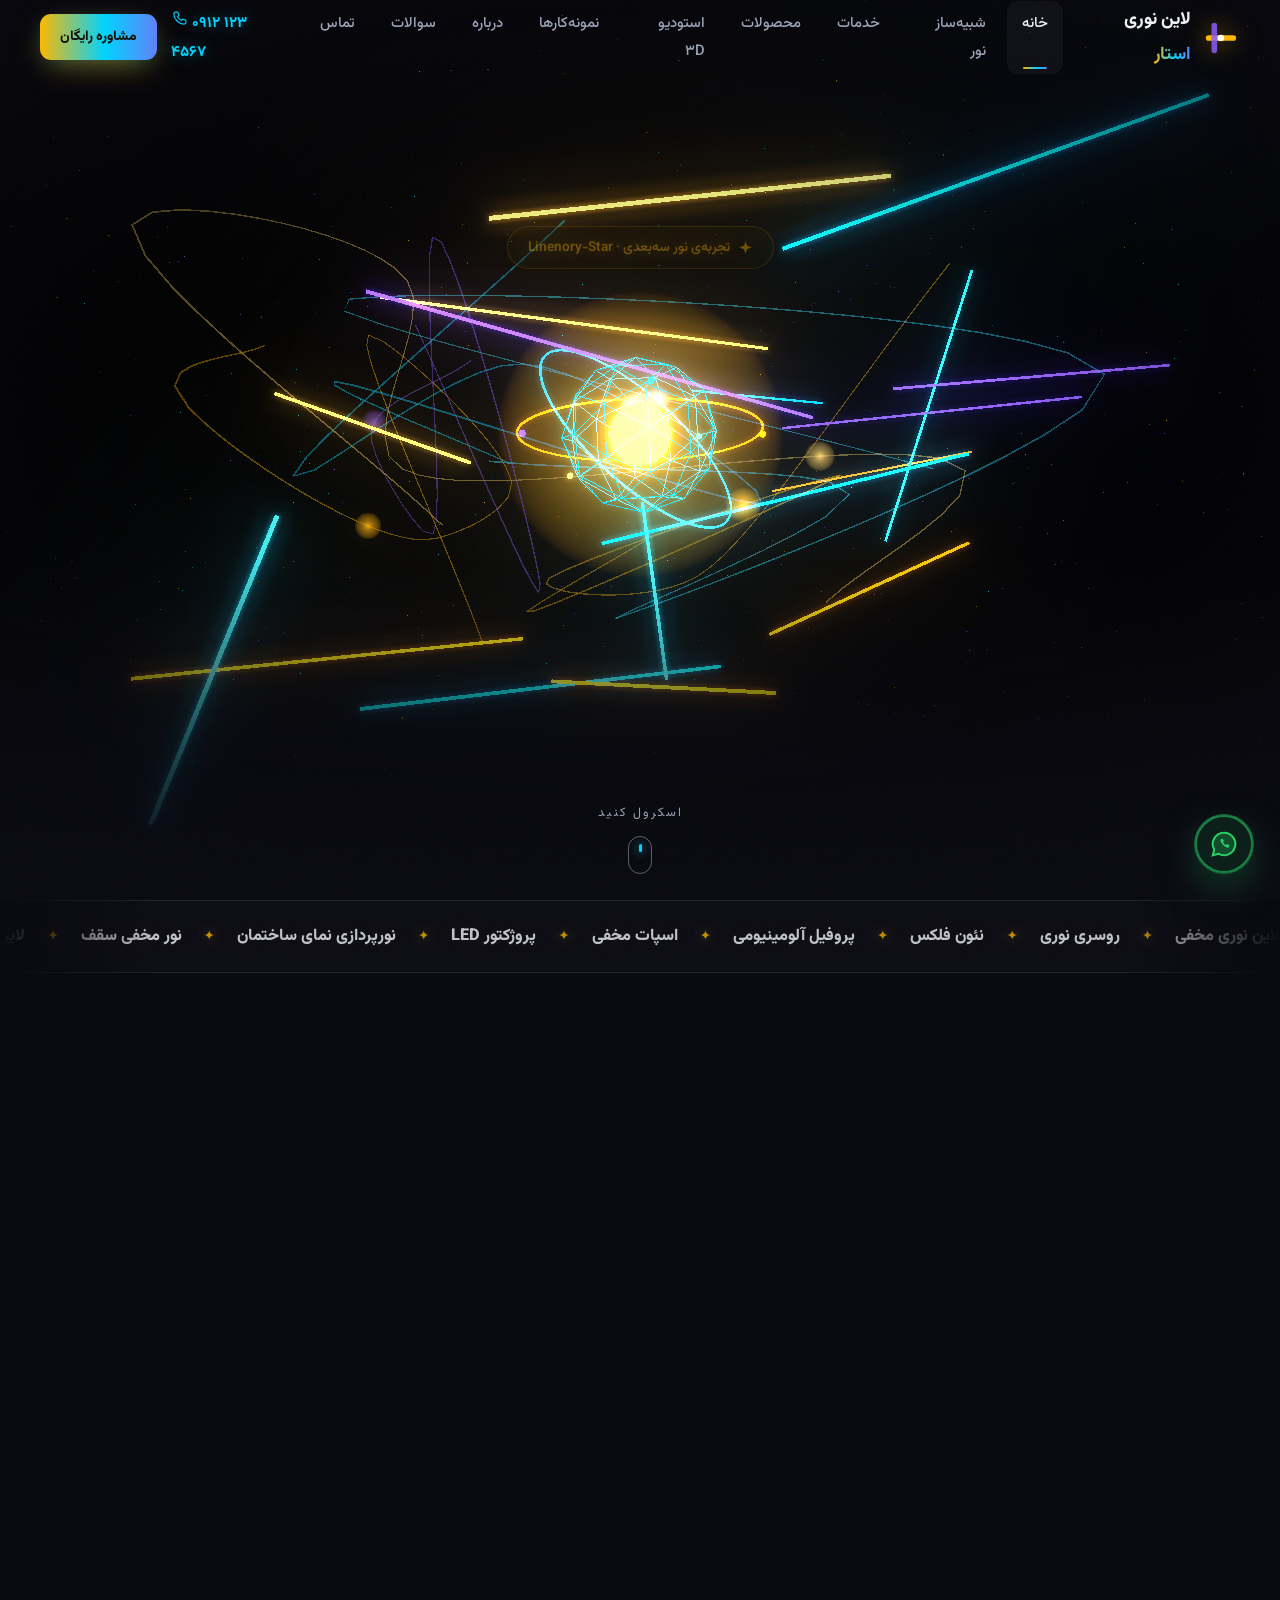
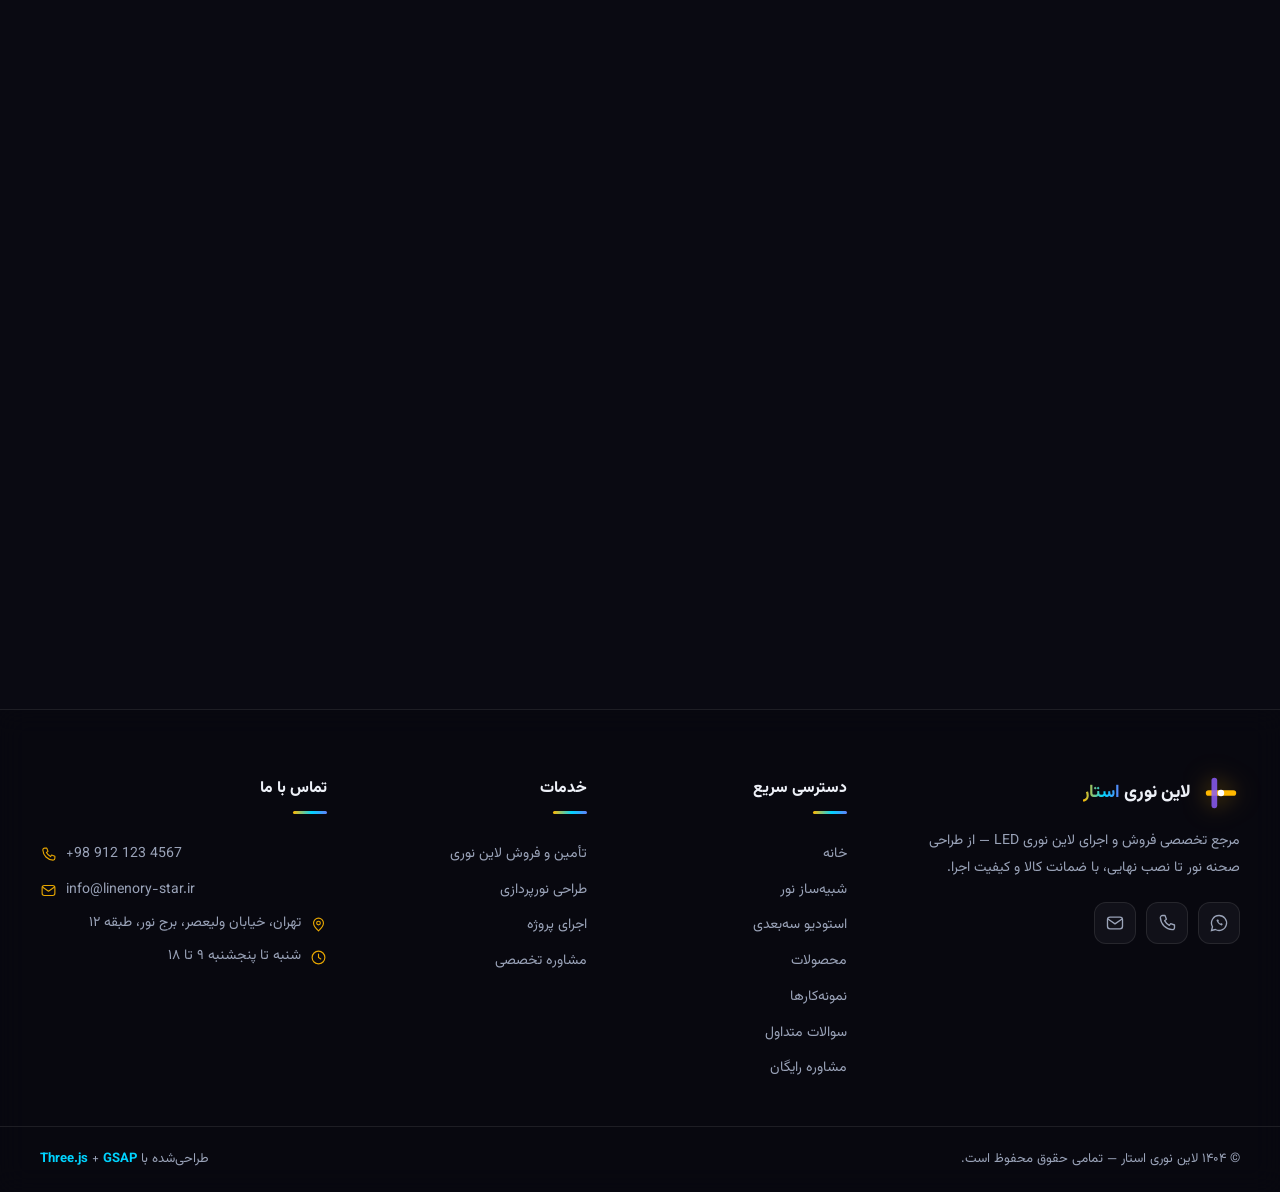
==== index.html @ a86657f6 "✦ ارتقای EXTREME نهایی — ۱۴ بخش کامل · ۳ صحنه سه‌بعدی · سئوی مافوق‌قوی · امنیت سطح خدا سه‌بعدی: - هی" ====
<!DOCTYPE html>
<html lang="fa" dir="rtl">
<head>
  <!-- ═══════════ امنیت: Content-Security-Policy سخت‌گیرانه ═══════════ -->
  <meta http-equiv="Content-Security-Policy" content="default-src 'self'; script-src 'self'; style-src 'self'; img-src 'self' data: https://images.unsplash.com; font-src 'self'; connect-src 'self'; media-src 'none'; object-src 'none'; frame-src 'none'; worker-src 'self'; manifest-src 'self'; base-uri 'self'; form-action 'self'; upgrade-insecure-requests"/>
  <meta charset="UTF-8"/>
  <meta name="viewport" content="width=device-width, initial-scale=1.0"/>
  <meta name="referrer" content="strict-origin-when-cross-origin"/>

  <!-- ═══════════ امنیت: سیاست دسترسی به سخت‌افزار (سطح خدا) ═══════════ -->
  <meta http-equiv="Permissions-Policy" content="camera=(), microphone=(), geolocation=(), payment=(), usb=(), serial=(), midi=(), gyroscope=(), accelerometer=(), magnetometer=(), interest-cohort=(), idle-detection=()"/>

  <!-- ═══════════ سئو: جئو‌تگ‌های محلی (ایران، تهران) ═══════════ -->
  <meta name="geo.region" content="IR-23"/>
  <meta name="geo.placename" content="تهران"/>
  <meta name="geo.position" content="35.752;51.410"/>
  <meta name="ICBM" content="35.752, 51.410"/>

  <!-- ═══════════ سئو ═══════════ -->
  <title>لاین نوری استار | طراحی، فروش و اجرای لاین نوری LED در تهران</title>
  <meta name="description" content="لاین نوری استار — طراحی، تأمین و اجرای تخصصی لاین نوری LED، نئون فلکس و پروفیل آلومینیومی در تهران. با شبیه‌ساز رنگ نور نتیجه را قبل از خرید ببینید؛ مشاوره رایگان."/>
  <meta name="keywords" content="لاین نوری, لاین نوری استار, نورپردازی خطی, لاین نوری مخفی, نئون فلکس, پروفیل آلومینیومی, روسری نوری, اسپات مخفی, پروژکتور LED, نورپردازی ساختمان, فروش لاین نوری, قیمت لاین نوری, لاین نوری تهران, اجرای لاین نوری, طراحی نورپردازی داخلی, نور مخفی سقف کاذب, نورپردازی کابینت, نئون نما, شبیه‌ساز رنگ نور LED, کلوین نور, نورپردازی هتل, نورپردازی کافه, لاین نوری ارزان, خرید لاین نوری"/>
  <meta name="author" content="لاین نوری استار"/>
  <meta name="robots" content="index, follow, max-image-preview:large, max-snippet:-1, max-video-preview:-1"/>
  <link rel="canonical" href="https://hesam-oxe.github.io/line/"/>
  <meta name="theme-color" content="#0a0a12"/>
  <meta name="rating" content="general"/>
  <meta name="distribution" content="global"/>
  <meta name="language" content="Persian"/>
  <meta name="revisit-after" content="7 days"/>

  <!-- ═══════════ Open Graph (فیسبوک / واتساپ / تلگرام) ═══════════ -->
  <meta property="og:type" content="website"/>
  <meta property="og:site_name" content="لاین نوری استار"/>
  <meta property="og:locale" content="fa_IR"/>
  <meta property="og:title" content="لاین نوری استار | نور، امضای فضای شما"/>
  <meta property="og:description" content="طراحی، تأمین و اجرای تخصصی لاین نوری LED — با شبیه‌ساز رنگ نور، نتیجه را قبل از خرید ببینید."/>
  <meta property="og:url" content="https://hesam-oxe.github.io/line/"/>
  <meta property="og:image" content="https://hesam-oxe.github.io/line/assets/img/og-cover.jpg"/>
  <meta property="og:image:width" content="1200"/>
  <meta property="og:image:height" content="630"/>
  <meta property="og:image:alt" content="لاین نوری استار — استودیوی نورپردازی خطی"/>

  <!-- ═══════════ Twitter Card ═══════════ -->
  <meta name="twitter:card" content="summary_large_image"/>
  <meta name="twitter:title" content="لاین نوری استار | نور، امضای فضای شما"/>
  <meta name="twitter:description" content="طراحی، تأمین و اجرای تخصصی لاین نوری LED — شبیه‌ساز رنگ نور + مشاوره رایگان."/>
  <meta name="twitter:image" content="https://hesam-oxe.github.io/line/assets/img/og-cover.jpg"/>
  <meta name="twitter:image:alt" content="لاین نوری استار — استودیوی نورپردازی خطی LED"/>

  <!-- ═══════════ آیکون و مانیفست ═══════════ -->
  <link rel="icon" type="image/svg+xml" href="assets/favicon.svg"/>
  <link rel="apple-touch-icon" href="assets/icons/apple-touch-icon.png"/>
  <link rel="manifest" href="manifest.webmanifest"/>

  <!-- ═══════════ iOS / PWA ═══════════ -->
  <meta name="apple-mobile-web-app-capable" content="yes"/>
  <meta name="mobile-web-app-capable" content="yes"/>
  <meta name="apple-mobile-web-app-status-bar-style" content="black-translucent"/>
  <meta name="apple-mobile-web-app-title" content="لاین نوری استار"/>
  <meta name="application-name" content="لاین نوری استار"/>

  <!-- ═══════════ فونت محلی وزیرمتن (متغیر — بدون CDN) ═══════════ -->
  <link rel="preload" href="assets/fonts/Vazirmatn-Variable.woff2" as="font" type="font/woff2" crossorigin/>
  <link rel="preload" href="js/vendor/gsap.min.js" as="script"/>
  <link rel="stylesheet" href="css/base.css"/>
  <link rel="stylesheet" href="css/sections.css"/>
  <link rel="stylesheet" href="css/enhance.css"/>
  <noscript><link rel="stylesheet" href="css/noscript.css"/></noscript>

  <!-- ═══════════ داده‌ی ساختاریافته: بیزینس + نظرات + وب‌سایت + بردکرامب + FAQ ═══════════ -->
  <script type="application/ld+json">
  {
    "@context": "https://schema.org",
    "@graph": [
      {
        "@type": ["LocalBusiness", "HomeAndConstructionBusiness"],
        "@id": "https://hesam-oxe.github.io/line/#business",
        "name": "لاین نوری استار",
        "alternateName": "Linenory Star",
        "slogan": "نور، امضای فضای شما",
        "url": "https://hesam-oxe.github.io/line/",
        "logo": "https://hesam-oxe.github.io/line/assets/img/og-cover.jpg",
        "image": "https://hesam-oxe.github.io/line/assets/img/og-cover.jpg",
        "description": "طراحی، تأمین و اجرای تخصصی سیستم‌های لاین نوری LED، نئون فلکس، روسری نوری و پروفیل آلومینیومی در تهران و سراسر ایران.",
        "telephone": "+98-912-123-4567",
        "email": "info@linenory-star.ir",
        "priceRange": "$$",
        "currenciesAccepted": "IRR",
        "paymentAccepted": "نقدی، کارت بانکی، حواله",
        "address": {
          "@type": "PostalAddress",
          "streetAddress": "خیابان ولیعصر",
          "addressLocality": "تهران",
          "addressRegion": "تهران",
          "addressCountry": "IR"
        },
        "geo": {"@type": "GeoCoordinates", "latitude": 35.752, "longitude": 51.410},
        "openingHoursSpecification": [{
          "@type": "OpeningHoursSpecification",
          "dayOfWeek": ["Saturday", "Sunday", "Monday", "Tuesday", "Wednesday", "Thursday"],
          "opens": "09:00",
          "closes": "18:00"
        }],
        "areaServed": {"@type": "Country", "name": "ایران"},
        "knowsAbout": ["لاین نوری LED", "نورپردازی مخفی", "نئون فلکس", "طراحی نورپردازی داخلی", "نورپردازی نمای ساختمان", "دمای رنگ کلوین"],
        "aggregateRating": {
          "@type": "AggregateRating",
          "ratingValue": "4.9",
          "reviewCount": "213",
          "bestRating": "5",
          "worstRating": "1"
        },
        "review": [
          {
            "@type": "Review",
            "author": {"@type": "Person", "name": "سارا محمدی"},
            "datePublished": "2026-07-14",
            "reviewBody": "از طراحی تا اجرا همه‌چیز حرفه‌ای بود. شبیه‌ساز سه‌بعدی‌شان باعث شد با اطمینان کامل دمای رنگ را انتخاب کنم. نتیجه در پذیرایی فوق‌العاده شد.",
            "reviewRating": {"@type": "Rating", "ratingValue": "5", "bestRating": "5"}
          },
          {
            "@type": "Review",
            "author": {"@type": "Person", "name": "امیر رضایی"},
            "datePublished": "2026-06-02",
            "reviewBody": "برای کافه‌مان نئون فلکس سفارشی ساختند؛ دقیقاً همان چیزی که در طرح نشان داده بودند روی دیوار نشست. تیم اجرا تمیز و وقت‌شناس بود.",
            "reviewRating": {"@type": "Rating", "ratingValue": "5", "bestRating": "5"}
          },
          {
            "@type": "Review",
            "author": {"@type": "Person", "name": "مهسا کریمی"},
            "datePublished": "2026-05-19",
            "reviewBody": "نورپردازی ویلای لواسان با روسری نوری و پروژکتور انجام شد. کیفیت نور یکدست است و بعد از دو سال حتی یک نقطه تیره پیدا نشده.",
            "reviewRating": {"@type": "Rating", "ratingValue": "5", "bestRating": "5"}
          },
          {
            "@type": "Review",
            "author": {"@type": "Person", "name": "علی حسینی"},
            "datePublished": "2026-04-08",
            "reviewBody": "پروژه لابی هتل را در زمان مقرر تحویل دادند. پیش‌فاکتور شفاف، گارانتی کتبی و پشتیبانی پاسخ‌گو — همکاری دوباره قطعاً تکرار می‌شود.",
            "reviewRating": {"@type": "Rating", "ratingValue": "4", "bestRating": "5"}
          }
        ],
        "hasOfferCatalog": {
          "@type": "OfferCatalog",
          "name": "محصولات لاین نوری استار",
          "itemListElement": [
            {"@type": "Offer", "itemOffered": {"@type": "Product", "name": "لاین نوری مخفی", "description": "نوار نور خطی با دید یکدست و بدون نقطه، مناسب سقف کاذب، دیوار و کابینت"}},
            {"@type": "Offer", "itemOffered": {"@type": "Product", "name": "لاین نوری روسری", "description": "حلقه نوری دور تا دور سقف برای ایجاد عمق و شناوری در لابی و پذیرایی"}},
            {"@type": "Offer", "itemOffered": {"@type": "Product", "name": "نئون فلکس", "description": "نئون انعطاف‌پذیر و ضد آب IP67 برای خطوط خلاقانه، کافه، ویترین و نما"}},
            {"@type": "Offer", "itemOffered": {"@type": "Product", "name": "پروفیل آلومینیومی", "description": "پروفیل آلومینیومی با دیفیوزر اپال، خنک‌شونده و ماندگار"}},
            {"@type": "Offer", "itemOffered": {"@type": "Product", "name": "اسپات مخفی", "description": "اسپات کوچک مخفی‌شونده برای کابینت، کتابخانه و ویترین"}},
            {"@type": "Offer", "itemOffered": {"@type": "Product", "name": "پروژکتور LED", "description": "نورافکن LED پرقدرت برای نمای ساختمان، محوطه و فضای باز"}}
          ]
        }
      },
      {
        "@type": "WebSite",
        "@id": "https://hesam-oxe.github.io/line/#website",
        "url": "https://hesam-oxe.github.io/line/",
        "name": "لاین نوری استار",
        "inLanguage": "fa-IR",
        "publisher": {"@id": "https://hesam-oxe.github.io/line/#business"}
      },
      {
        "@type": "WebPage",
        "@id": "https://hesam-oxe.github.io/line/#webpage",
        "url": "https://hesam-oxe.github.io/line/",
        "name": "لاین نوری استار | طراحی، فروش و اجرای لاین نوری LED در تهران",
        "isPartOf": {"@id": "https://hesam-oxe.github.io/line/#website"},
        "about": {"@id": "https://hesam-oxe.github.io/line/#business"},
        "inLanguage": "fa-IR",
        "speakable": {
          "@type": "SpeakableSpecification",
          "cssSelector": [".hero-title", ".section-title"]
        }
      },
      {
        "@type": "BreadcrumbList",
        "itemListElement": [
          {"@type": "ListItem", "position": 1, "name": "خانه", "item": "https://hesam-oxe.github.io/line/"},
          {"@type": "ListItem", "position": 2, "name": "محصولات", "item": "https://hesam-oxe.github.io/line/#products"},
          {"@type": "ListItem", "position": 3, "name": "نمونه‌کارها", "item": "https://hesam-oxe.github.io/line/#portfolio"},
          {"@type": "ListItem", "position": 4, "name": "تماس و مشاوره", "item": "https://hesam-oxe.github.io/line/#contact"}
        ]
      },
      {
        "@type": "FAQPage",
        "@id": "https://hesam-oxe.github.io/line/#faq",
        "mainEntity": [
          {
            "@type": "Question",
            "name": "قیمت لاین نوری چقدر است و چگونه محاسبه می‌شود؟",
            "acceptedAnswer": {"@type": "Answer", "text": "قیمت لاین نوری بر اساس متراژ، مدل (مخفی، روسری، نئون فلکس)، دمای رنگ و توان نوردهی محاسبه می‌شود. پس از بازدید رایگان و برداشت ابعاد، پیش‌فاکتور شفاف و رسمی صادر می‌کنید تا بدون هزینه پنهان تصمیم بگیرید."}
          },
          {
            "@type": "Question",
            "name": "تفاوت لاین نوری با نئون فلکس چیست؟",
            "acceptedAnswer": {"@type": "Answer", "text": "لاین نوری معمولاً داخل پروفیل یا فرورفتگی سقف نصب می‌شود و نور مستقیم و یکدستی می‌دهد؛ نئون فلکس انعطاف‌پذیر و ضدآب است و برای خطوط خلاقانه، کافه، ویترین و نمای ساختمان استفاده می‌شود. کارشناسان ما متناسب با فضا هر دو را پیشنهاد می‌دهند."}
          },
          {
            "@type": "Question",
            "name": "اجرای پروژه نورپردازی چقدر زمان می‌برد؟",
            "acceptedAnswer": {"@type": "Answer", "text": "پروژه‌های مسکونی معمولاً بین ۲ تا ۵ روز کاری و پروژه‌های تجاری بزرگ‌تر مانند کافه، هتل و مغازه بین ۱ تا ۳ هفته زمان می‌برد. زمان دقیق پس از بازدید و طراحی اعلام می‌شود و در قرارداد تضمین می‌گردد."}
          },
          {
            "@type": "Question",
            "name": "آیا نور لاین نوری برای چشم مضر است؟",
            "acceptedAnswer": {"@type": "Answer", "text": "خیر. ما از لاین نوری‌های فلیکر-فری (بدون سوسو) با درایور استاندارد و دیفیوزر اپال استفاده می‌کنیم که نور را نرم و یکدست می‌کند. همچنین دمای رنگ مناسب هر فضا (گرم برای استراحت، طبیعی برای کار) پیشنهاد می‌شود."}
          },
          {
            "@type": "Question",
            "name": "خدمات شما خارج از تهران هم ارائه می‌شود؟",
            "acceptedAnswer": {"@type": "Answer", "text": "بله. ارسال محصول به سراسر ایران انجام می‌شود و برای پروژه‌های اجرایی بزرگ در شهرهای اطراف تهران و سایر استان‌ها نیز تیم اجرا داریم. جزئیات را در تماس تلفنی یا واتساپ بررسی کنید."}
          },
          {
            "@type": "Question",
            "name": "گارانتی محصولات و کیفیت اجرا چقدر است؟",
            "acceptedAnswer": {"@type": "Answer", "text": "تمام محصولات دارای ۱۸ ماه گارانتی تعویض و خدمات پس از فروش هستند. علاوه بر آن، کیفیت اجرا به مدت ۲۴ ماه تضمین می‌شود؛ اگر مشکلی در نصب پیش بیاید رایگان رفع خواهد شد."}
          },
          {
            "@type": "Question",
            "name": "برای شروع پروژه چه اطلاعاتی نیاز است؟",
            "acceptedAnswer": {"@type": "Answer", "text": "کافی است نوع فضا (پذیرایی، کافه، مغازه، ویلا)، متراژ تقریبی و سلیقه رنگی خود را بگویید. اگر پلان یا عکس فضا دارید، برآورد دقیق‌تری ارائه می‌شود؛ در غیر این صورت با بازدید رایگان همه‌چیز اندازه‌گیری می‌شود."}
          }
        ]
      }
    ]
  }
  </script>
</head>
<body>

<!-- ═══ پرش به محتوا (دسترس‌پذیری) ═══ -->
<a class="skip-link" href="#main">پرش به محتوای اصلی</a>

<!-- ═══ پری‌لودر سینمایی ═══ -->
<div class="preloader" id="preloader" aria-hidden="true">
  <div class="pre-inner">
    <svg class="pre-logo" viewBox="0 0 64 64" aria-hidden="true">
      <rect x="9" y="27" width="46" height="10" rx="5" fill="url(#preGrad)"/>
      <circle cx="32" cy="32" r="4.6" fill="#fff"/>
      <defs>
        <linearGradient id="preGrad" x1="9" y1="32" x2="55" y2="32">
          <stop stop-color="#FFB800"/><stop offset=".55" stop-color="#00D4FF"/><stop offset="1" stop-color="#8B5CF6"/>
        </linearGradient>
      </defs>
    </svg>
    <div class="pre-bar"><i id="preFill"></i></div>
    <span class="pre-pct" id="prePct">۰٪</span>
  </div>
  <span class="pre-tagline">نور، امضای فضای شما</span>
</div>

<!-- ═══ کرسر سفارشی (فقط دسکتاپ) ═══ -->
<div class="cursor-dot" id="cursorDot" aria-hidden="true"></div>
<div class="cursor-ring" id="cursorRing" aria-hidden="true"></div>

<!-- ═══════════════════ ۱) هدر شیشه‌ای چسبان ═══════════════════ -->
<header class="site-header" id="siteHeader">
  <div class="container header-inner">
    <a class="logo" href="#home" aria-label="لاین نوری استار — بازگشت به بالا">
      <svg class="logo-mark" viewBox="0 0 40 40" fill="none" aria-hidden="true">
        <rect x="4" y="17" width="32" height="6" rx="3" fill="url(#lg1)"/>
        <rect x="10" y="4" width="6" height="32" rx="3" fill="url(#lg2)" opacity="0.85"/>
        <circle cx="20" cy="20" r="3.4" fill="#fff"/>
        <defs>
          <linearGradient id="lg1" x1="4" y1="20" x2="36" y2="20">
            <stop stop-color="#FFB800"/><stop offset="1" stop-color="#00D4FF"/>
          </linearGradient>
          <linearGradient id="lg2" x1="13" y1="4" x2="13" y2="36">
            <stop stop-color="#8B5CF6"/><stop offset="1" stop-color="#00D4FF"/>
          </linearGradient>
        </defs>
      </svg>
      <span class="logo-text">لاین نوری <b>استار</b></span>
    </a>

    <nav class="main-nav" id="mainNav" aria-label="منوی اصلی">
      <a href="#home">خانه</a>
      <a href="#simulator">شبیه‌ساز نور</a>
      <a href="#services">خدمات</a>
      <a href="#products">محصولات</a>
      <a href="#studio">استودیو ۳D</a>
      <a href="#portfolio">نمونه‌کارها</a>
      <a href="#about">درباره</a>
      <a href="#faq">سوالات</a>
      <a href="#contact">تماس</a>
    </nav>

    <div class="header-actions">
      <a class="phone-link" href="tel:+989123456789" dir="ltr" aria-label="تماس تلفنی">
        <svg viewBox="0 0 24 24" aria-hidden="true"><path d="M6.6 3h3l1.7 4.6-2.2 1.6a13.8 13.8 0 0 0 5.7 5.7l1.6-2.2L21 14.4v3A2.6 2.6 0 0 1 18.4 20 15.4 15.4 0 0 1 4 5.6 2.6 2.6 0 0 1 6.6 3z" fill="none" stroke="currentColor" stroke-width="1.6" stroke-linejoin="round"/></svg>
        ۰۹۱۲ ۱۲۳ ۴۵۶۷
      </a>
      <a class="btn btn-primary btn-sm" href="#contact">مشاوره رایگان</a>
      <button class="hamburger" id="hamburger" aria-label="باز کردن منو" aria-expanded="false">
        <span></span><span></span><span></span>
      </button>
    </div>
  </div>
</header>

<!-- کشوی منوی موبایل -->
<div class="mobile-drawer" id="mobileDrawer" aria-hidden="true">
  <nav class="drawer-nav" aria-label="منوی موبایل">
    <a href="#home">خانه</a>
    <a href="#simulator">شبیه‌ساز نور</a>
    <a href="#services">خدمات</a>
    <a href="#products">محصولات</a>
    <a href="#studio">استودیو ۳D</a>
    <a href="#portfolio">نمونه‌کارها</a>
    <a href="#about">درباره ما</a>
    <a href="#faq">سوالات متداول</a>
    <a href="#contact">تماس</a>
  </nav>
  <a class="btn btn-primary drawer-cta" href="#contact">مشاوره رایگان</a>
  <a class="drawer-phone" href="tel:+989123456789" dir="ltr">
    <svg viewBox="0 0 24 24" aria-hidden="true"><path d="M6.6 3h3l1.7 4.6-2.2 1.6a13.8 13.8 0 0 0 5.7 5.7l1.6-2.2L21 14.4v3A2.6 2.6 0 0 1 18.4 20 15.4 15.4 0 0 1 4 5.6 2.6 2.6 0 0 1 6.6 3z" fill="none" stroke="currentColor" stroke-width="1.6" stroke-linejoin="round"/></svg>
    ۰۹۱۲ ۱۲۳ ۴۵۶۷
  </a>
</div>
<div class="drawer-backdrop" id="drawerBackdrop"></div>

<main id="main">

<!-- ═══════════════════ ۲) هیرو — صحنه سه‌بعدی ═══════════════════ -->
<section class="hero" id="home">
  <canvas id="heroCanvas" class="hero-canvas" aria-hidden="true"></canvas>
  <div class="hero-vignette" aria-hidden="true"></div>

  <div class="container hero-content">
    <span class="hero-badge" data-hero>
      <svg class="ic-star" viewBox="0 0 24 24" aria-hidden="true"><path d="M12 2l2.4 7.2L22 12l-7.6 2.8L12 22l-2.4-7.2L2 12l7.6-2.8L12 2z" fill="currentColor"/></svg>
      تجربه‌ی نور سه‌بعدی · Linenory-Star
    </span>
    <h1 class="hero-title">
      <span class="line" data-hero><span class="grad-text">نور،</span></span>
      <span class="line" data-hero>امضای فضای <span class="outline-text">شما</span></span>
    </h1>
    <p class="hero-sub" data-hero>
      طراحی، تأمین و اجرای حرفه‌ای لاین نوری LED برای خانه، مغازه و پروژه‌های لوکس.
      با شبیه‌ساز رنگ نور، نتیجه را قبل از خرید ببینید.
    </p>
    <div class="hero-actions" data-hero>
      <a class="btn btn-primary" href="#products">مشاهده محصولات</a>
      <a class="btn btn-ghost" href="#simulator">
        <svg viewBox="0 0 24 24" aria-hidden="true"><path d="M13 2 4.5 13.5H11L9.5 22 19 9.5h-6.5L13 2z" fill="none" stroke="currentColor" stroke-width="1.6" stroke-linejoin="round"/></svg>
        شبیه‌ساز نور
      </a>
    </div>
    <div class="hero-mini" data-hero>
      <span><i class="dot dot-gold" aria-hidden="true"></i>+۱۰ سال تجربه</span>
      <span class="sep" aria-hidden="true"></span>
      <span><i class="dot dot-cyan" aria-hidden="true"></i>+۵۰۰ پروژه اجراشده</span>
      <span class="sep" aria-hidden="true"></span>
      <span><i class="dot dot-violet" aria-hidden="true"></i>ضمانت اصالت کالا</span>
    </div>
  </div>

  <div class="scroll-hint" aria-hidden="true">
    <span>اسکرول کنید</span>
    <i class="mouse"><i class="wheel"></i></i>
  </div>
</section>

<!-- ═══════════════════ نوار متحرک کلمات کلیدی (سئو + زیبایی) ═══════════════════ -->
<div class="marquee" aria-hidden="true">
  <div class="marquee-track">
    <span class="marquee-chunk">
      لاین نوری مخفی <i>✦</i> روسری نوری <i>✦</i> نئون فلکس <i>✦</i> پروفیل آلومینیومی <i>✦</i> اسپات مخفی <i>✦</i> پروژکتور LED <i>✦</i> نورپردازی نمای ساختمان <i>✦</i> نور مخفی سقف <i>✦</i>
    </span>
    <span class="marquee-chunk">
      لاین نوری مخفی <i>✦</i> روسری نوری <i>✦</i> نئون فلکس <i>✦</i> پروفیل آلومینیومی <i>✦</i> اسپات مخفی <i>✦</i> پروژکتور LED <i>✦</i> نورپردازی نمای ساختمان <i>✦</i> نور مخفی سقف <i>✦</i>
    </span>
  </div>
</div>

<!-- ═══════════════════ ۳) شبیه‌ساز رنگ نور ═══════════════════ -->
<section class="section simulator" id="simulator">
  <div class="container">
    <div class="section-head" data-reveal>
      <span class="section-tag">ویـژگی تعاملی</span>
      <h2 class="section-title">شبیه‌ساز <span class="grad-text">رنگ نور</span></h2>
      <p class="section-desc">دما و شدت رنگ لاین نوری را همین‌جا تجربه کنید — دقیقاً همان چیزی که در فضای شما نصب می‌شود.</p>
    </div>

    <div class="sim-panel glass" data-reveal>
      <div class="sim-stage">
        <canvas id="simCanvas" aria-label="پیش‌نمایش سه‌بعدی لاین نوری"></canvas>
        <div class="sim-readout">
          <b id="kelvinValue">۴۵۰۰</b><small> کلوین</small>
          <span id="kelvinName">نور طبیعی</span>
        </div>
      </div>

      <div class="sim-controls">
        <div class="sim-buttons" role="group" aria-label="انتخاب دمای رنگ">
          <button class="sim-btn" type="button" data-mode="6500" data-name="مهتابی سرد" data-k="۶۵۰۰">
            <i class="dot dot-cool" aria-hidden="true"></i>مهتابی سرد<small>۶۵۰۰K</small>
          </button>
          <button class="sim-btn active" type="button" data-mode="4500" data-name="نور طبیعی" data-k="۴۵۰۰">
            <i class="dot dot-warmwhite" aria-hidden="true"></i>طبیعی<small>۴۵۰۰K</small>
          </button>
          <button class="sim-btn" type="button" data-mode="3000" data-name="نور گرم" data-k="۳۰۰۰">
            <i class="dot dot-warm" aria-hidden="true"></i>گرم<small>۳۰۰۰K</small>
          </button>
          <button class="sim-btn" type="button" data-mode="rgb" data-name="رنگین‌کمانی متحرک" data-k="RGB">
            <i class="dot rgb-icon" aria-hidden="true"></i>RGB<small>۷ رنگ</small>
          </button>
        </div>

        <div class="sim-slider">
          <label for="brightness">شدت نور</label>
          <input type="range" id="brightness" min="10" max="100" value="75" dir="ltr"/>
          <output id="brightnessValue">۷۵٪</output>
        </div>
      </div>
    </div>
  </div>
</section>

<!-- ═══════════════════ ۴) خدمات ═══════════════════ -->
<section class="section services" id="services">
  <div class="container">
    <div class="section-head" data-reveal>
      <span class="section-tag">خدمات ما</span>
      <h2 class="section-title">از ایده تا <span class="grad-text">اجرای نور</span></h2>
      <p class="section-desc">چرخه کامل پروژه نورپردازی، زیر یک سقف و با تیمی متخصص.</p>
    </div>

    <div class="grid services-grid">
      <article class="card glass service-card card-tilt" data-reveal>
        <div class="card-icon icon-gold">
          <svg viewBox="0 0 24 24" aria-hidden="true"><path d="M13 2 4.5 13.5H11L9.5 22 19 9.5h-6.5L13 2z" fill="none" stroke="currentColor" stroke-width="1.6" stroke-linejoin="round"/></svg>
        </div>
        <h3>تأمین و فروش لاین نوری</h3>
        <p>عرضه مستقیم لاین نوری، نئون فلکس و پروفیل با گارانتی اصالت کالا و کیفیت نور یکدست.</p>
      </article>

      <article class="card glass service-card card-tilt" data-reveal>
        <div class="card-icon icon-cyan">
          <svg viewBox="0 0 24 24" aria-hidden="true"><path d="M3 17l6-6 4 4 8-8" fill="none" stroke="currentColor" stroke-width="1.6" stroke-linecap="round" stroke-linejoin="round"/><path d="M15 7h6v6" fill="none" stroke="currentColor" stroke-width="1.6" stroke-linecap="round" stroke-linejoin="round"/></svg>
        </div>
        <h3>طراحی نورپردازی</h3>
        <p>شبیه‌سازی حرفه‌ای صحنه نور، انتخاب دمای رنگ و جانمایی خطوط نور بر اساس پلان شما.</p>
      </article>

      <article class="card glass service-card card-tilt" data-reveal>
        <div class="card-icon icon-violet">
          <svg viewBox="0 0 24 24" aria-hidden="true"><path d="M14.5 6.5a4 4 0 0 0-5.6 5L3 17.4V21h3.6l5.9-5.9a4 4 0 0 0 5-5.6L14.6 12l-2.6-2.6 2.5-2.9z" fill="none" stroke="currentColor" stroke-width="1.6" stroke-linejoin="round"/></svg>
        </div>
        <h3>اجرای پروژه</h3>
        <p>نصب تمیز و استاندارد توسط تیم فنی؛ بدون سیم اضافه، بدون نقطه‌ی تیره، تحویل کلید‌اصلی.</p>
      </article>

      <article class="card glass service-card card-tilt" data-reveal>
        <div class="card-icon icon-gold">
          <svg viewBox="0 0 24 24" aria-hidden="true"><path d="M21 12a9 9 0 1 0-9 9" fill="none" stroke="currentColor" stroke-width="1.6" stroke-linecap="round"/><path d="M12 8v4l3 2" fill="none" stroke="currentColor" stroke-width="1.6" stroke-linecap="round"/><circle cx="18" cy="18" r="3.2" fill="none" stroke="currentColor" stroke-width="1.6"/></svg>
        </div>
        <h3>مشاوره رایگان</h3>
        <p>قبل از هر هزینه‌ای با کارشناس ما صحبت کنید؛ برآورد دقیق و شفاف، رایگان و بدون تعهد.</p>
      </article>
    </div>
  </div>
</section>

<!-- ═══════════════════ ۵) محصولات ═══════════════════ -->
<section class="section products" id="products">
  <div class="container">
    <div class="section-head" data-reveal>
      <span class="section-tag">فروشگاه</span>
      <h2 class="section-title">محصولات <span class="grad-text">پرفروش</span></h2>
      <p class="section-desc">پرفروش‌ترین لاین‌های نوری استار — آماده ارسال به سراسر کشور.</p>
    </div>

    <div class="grid products-grid">
      <article class="card glass product-card card-tilt" data-reveal>
        <div class="product-img">
          <img loading="lazy" width="800" height="550" src="https://images.unsplash.com/photo-1615873968403-89e068629265?auto=format&fit=crop&w=800&q=70" alt="لاین نوری مخفی نصب‌شده در سقف پذیرایی"/>
          <span class="product-badge">پرفروش</span>
        </div>
        <div class="product-body">
          <h3>لاین نوری مخفی</h3>
          <p class="feature">نور یکدست بدون نقطه — ایده‌آل سقف کاذب و کابینت</p>
          <button class="btn btn-outline btn-sm" type="button" data-product="لاین نوری مخفی">استعلام قیمت</button>
        </div>
      </article>

      <article class="card glass product-card card-tilt" data-reveal>
        <div class="product-img">
          <img loading="lazy" width="800" height="550" src="https://images.unsplash.com/photo-1631679706909-1844bbd07221?auto=format&fit=crop&w=800&q=70" alt="لاین نوری روسری دور سقف"/>
        </div>
        <div class="product-body">
          <h3>لاین نوری روسری</h3>
          <p class="feature">حلقه نوری سقف با پراش نور نرم و احساس شناوری</p>
          <button class="btn btn-outline btn-sm" type="button" data-product="لاین نوری روسری">استعلام قیمت</button>
        </div>
      </article>

      <article class="card glass product-card card-tilt" data-reveal>
        <div class="product-img">
          <img loading="lazy" width="800" height="550" src="https://images.unsplash.com/photo-1563089145-599997674d42?auto=format&fit=crop&w=800&q=70" alt="نئون فلکس با خطوط نور بنفش خلاقانه"/>
          <span class="product-badge">ضد آب IP67</span>
        </div>
        <div class="product-body">
          <h3>نئون فلکس</h3>
          <p class="feature">خم‌شونده ۳۶۰ درجه، مناسب نما و فضاهای خلاقانه</p>
          <button class="btn btn-outline btn-sm" type="button" data-product="نئون فلکس">استعلام قیمت</button>
        </div>
      </article>

      <article class="card glass product-card card-tilt" data-reveal>
        <div class="product-img">
          <img loading="lazy" width="800" height="550" src="https://images.unsplash.com/photo-1519974719765-e6559eac2575?auto=format&fit=crop&w=800&q=70" alt="پروفیل آلومینیومی لاین نوری"/>
        </div>
        <div class="product-body">
          <h3>پروفیل آلومینیومی</h3>
          <p class="feature">دفع حرارت بالا + پخش‌کننده یکنواخت نور</p>
          <button class="btn btn-outline btn-sm" type="button" data-product="پروفیل آلومینیومی">استعلام قیمت</button>
        </div>
      </article>

      <article class="card glass product-card card-tilt" data-reveal>
        <div class="product-img">
          <img loading="lazy" width="800" height="550" src="https://images.unsplash.com/photo-1616594039964-ae9021a400a0?auto=format&fit=crop&w=800&q=70" alt="اسپات و نورپردازی مخفی اتاق خواب مدرن"/>
        </div>
        <div class="product-body">
          <h3>اسپات مخفی</h3>
          <p class="feature">نصب نامرئی در سقف کاذب گچی و کناف</p>
          <button class="btn btn-outline btn-sm" type="button" data-product="اسپات مخفی">استعلام قیمت</button>
        </div>
      </article>

      <article class="card glass product-card card-tilt" data-reveal>
        <div class="product-img">
          <img loading="lazy" width="800" height="550" src="https://images.unsplash.com/photo-1600585154340-be6161a56a0c?auto=format&fit=crop&w=800&q=70" alt="پروژکتور LED نورپردازی نما"/>
          <span class="product-badge">نما و محوطه</span>
        </div>
        <div class="product-body">
          <h3>پروژکتور LED</h3>
          <p class="feature">توان بالا ۵۰ تا ۲۰۰ وات، مقاوم در برابر باران</p>
          <button class="btn btn-outline btn-sm" type="button" data-product="پروژکتور LED">استعلام قیمت</button>
        </div>
      </article>
    </div>
  </div>
</section>

<!-- ═══════════════════ ۶) استودیوی سه‌بعدی تعاملی ═══════════════════ -->
<section class="section studio" id="studio">
  <div class="container">
    <div class="section-head" data-reveal>
      <span class="section-tag">استودیوی سه‌بعدی</span>
      <h2 class="section-title">فضای خود را <span class="grad-text">همین‌جا ببینید</span></h2>
      <p class="section-desc">سه فضای واقعی با نورپردازی اجراشده — فضای موردنظر را انتخاب کنید، صحنه را با ماوس بچرخانید و نتیجه را از هر زاویه ارزیابی کنید.</p>
    </div>

    <div class="studio-panel glass" data-reveal>
      <div class="studio-stage">
        <canvas id="studioCanvas" aria-label="نمای سه‌بعدی تعاملی فضاها با نورپردازی"></canvas>
        <div class="studio-hint" aria-hidden="true">
          <svg viewBox="0 0 24 24"><path d="M8 3 4 7l4 4M4 7h16M16 21l4-4-4-4M20 17H4" fill="none" stroke="currentColor" stroke-width="1.6" stroke-linecap="round" stroke-linejoin="round"/></svg>
          بکشید تا فضا بچرخد
        </div>
      </div>

      <div class="studio-controls" role="group" aria-label="انتخاب فضای سه‌بعدی">
        <button class="studio-btn active" type="button" data-room="living" data-name="نشیمن مدرن">
          <i class="dot dot-gold" aria-hidden="true"></i>نشیمن مدرن<small>روسری نوری گرم + نور مخفی</small>
        </button>
        <button class="studio-btn" type="button" data-room="cafe" data-name="کافه نئون">
          <i class="dot dot-violet" aria-hidden="true"></i>کافه نئون<small>نئون فلکس بنفش + خط کناری</small>
        </button>
        <button class="studio-btn" type="button" data-room="hotel" data-name="هتل لوکس">
          <i class="dot dot-cyan" aria-hidden="true"></i>هتل لوکس<small>لابی ستاره‌باران سرد</small>
        </button>
      </div>
    </div>
  </div>
</section>

<!-- ═══════════════════ ۷) نمونه‌کارها ═══════════════════ -->
<section class="section portfolio" id="portfolio">
  <div class="container">
    <div class="section-head" data-reveal>
      <span class="section-tag">گالری اجرا</span>
      <h2 class="section-title">نمونه‌کارهای <span class="grad-text">شاخص</span></h2>
      <p class="section-desc">گزینه‌ای از پروژه‌های اجراشده — برای مشاهده بزرگ‌تر روی هر تصویر بزنید.</p>
    </div>

    <div class="portfolio-grid">
      <figure class="portfolio-item" data-reveal tabindex="0" role="button" aria-label="بزرگ‌نمایی: سوئیت هتل پارس">
        <img loading="lazy" width="900" height="1200" src="https://images.unsplash.com/photo-1524758631624-e2822e304c36?auto=format&fit=crop&w=900&q=70" alt="نورپردازی سوئیت هتل با لاین نوری گرم"/>
        <figcaption><b>سوئیت هتل پارس</b><span>نور سراسری و پرده نور با دمای ۳۰۰۰K</span></figcaption>
      </figure>
      <figure class="portfolio-item" data-reveal tabindex="0" role="button" aria-label="بزرگ‌نمایی: نشیمن لوکس آپارتمان">
        <img loading="lazy" width="900" height="1200" src="https://images.unsplash.com/photo-1493809842364-78817add7ffb?auto=format&fit=crop&w=900&q=70" alt="نورپردازی نشیمن لوکس با نور مکمل"/>
        <figcaption><b>نشیمن لوکس آپارتمان</b><span>نور مکمل گرم + لاین نوری مخفی</span></figcaption>
      </figure>
      <figure class="portfolio-item" data-reveal tabindex="0" role="button" aria-label="بزرگ‌نمایی: ویلای لواسان">
        <img loading="lazy" width="900" height="1200" src="https://images.unsplash.com/photo-1600607687920-4e2a09cf159d?auto=format&fit=crop&w=900&q=70" alt="نورپردازی پله و فضای نشیمن ویلای مدرن"/>
        <figcaption><b>ویلای لواسان</b><span>نورپردازی پله و مسیر با سنسور حرکتی</span></figcaption>
      </figure>
      <figure class="portfolio-item" data-reveal tabindex="0" role="button" aria-label="بزرگ‌نمایی: پذیرایی مدرن سعادت‌آباد">
        <img loading="lazy" width="900" height="1200" src="https://images.unsplash.com/photo-1505693416388-ac5ce068fe85?auto=format&fit=crop&w=900&q=70" alt="نورپردازی نشیمن مدرن با لاین خطی سقفی"/>
        <figcaption><b>پذیرایی مدرن سعادت‌آباد</b><span>ترکیب نور مکمل و لاین خطی سقفی</span></figcaption>
      </figure>
    </div>
  </div>
</section>

<!-- ═══════════════════ ۸) مراحل اجرای پروژه ═══════════════════ -->
<section class="section process" id="process">
  <div class="container">
    <div class="section-head" data-reveal>
      <span class="section-tag">مسیر پروژه</span>
      <h2 class="section-title">پنج قدم تا <span class="grad-text">نور ایده‌آل</span></h2>
      <p class="section-desc">فرایند کاری ما شفاف و مرحله‌به‌مرحله است — همیشه می‌دانید پروژه‌تان کجای مسیر است.</p>
    </div>

    <ol class="process-track" data-reveal>
      <li class="process-step">
        <span class="step-num" aria-hidden="true">۰۱</span>
        <h3>مشاوره و بازدید رایگان</h3>
        <p>تماس اولیه، شناخت سلیقه شما و برداشت دقیق ابعاد فضا — کاملاً رایگان و بدون تعهد.</p>
      </li>
      <li class="process-step">
        <span class="step-num" aria-hidden="true">۰۲</span>
        <h3>طراحی و شبیه‌سازی</h3>
        <p>طرح صحنه نور با دمای رنگ پیشنهادی و پیش‌نمایش سه‌بعدی، قبل از هر خریدی.</p>
      </li>
      <li class="process-step">
        <span class="step-num" aria-hidden="true">۰۳</span>
        <h3>تامین و پیش‌فاکتور</h3>
        <p>تأمین کالا از واردکننده با گارانتی کتبی و پیش‌فاکتور شفاف، بدون هزینه پنهان.</p>
      </li>
      <li class="process-step">
        <span class="step-num" aria-hidden="true">۰۴</span>
        <h3>اجرای تمیز و استاندارد</h3>
        <p>نصب توسط تیم فنی اختصاصی؛ کابل‌کشی مرتب، بدون نقطه تیره و تحویل به‌موقع.</p>
      </li>
      <li class="process-step">
        <span class="step-num" aria-hidden="true">۰۵</span>
        <h3>تحویل و ۲۴ ماه ضمانت</h3>
        <p>تحویل نهایی همراه آموزش کنترل نور و پشتیبانی پاسخ‌گو تا دو سال کامل.</p>
      </li>
    </ol>
  </div>
</section>

<!-- ═══════════════════ ۹) چرا ما — شمارنده‌ها ═══════════════════ -->
<section class="section stats" id="stats">
  <div class="container">
    <div class="section-head" data-reveal>
      <span class="section-tag">چــرا استار؟</span>
      <h2 class="section-title">اعداد، خودشان <span class="grad-text">حرف می‌زنند</span></h2>
    </div>

    <div class="stats-grid">
      <div class="stat glass" data-reveal>
        <b class="counter" data-count="500" data-prefix="+">۰</b>
        <span>پروژه اجرا شده</span>
      </div>
      <div class="stat glass" data-reveal>
        <b class="counter" data-count="10" data-prefix="+">۰</b>
        <span>سال تجربه</span>
      </div>
      <div class="stat glass" data-reveal>
        <b class="counter" data-count="98" data-suffix="٪">۰</b>
        <span>رضایت مشتری</span>
      </div>
      <div class="stat glass" data-reveal>
        <b class="counter" data-count="24" data-suffix=" ساعته">۰</b>
        <span>پاسخگویی و پشتیبانی</span>
      </div>
    </div>
  </div>
</section>

<!-- ═══════════════════ ۱۰) درباره ما + تایم‌لاین ═══════════════════ -->
<section class="section about" id="about">
  <div class="container about-grid">
    <div class="about-text" data-reveal>
      <span class="section-tag">درباره استار</span>
      <h2 class="section-title">بیش از یک دهه، <span class="grad-text">همسفرِ نورِ شما</span></h2>
      <p>
        لاین نوری استار از سال ۱۳۹۲ با یک باور ساده شروع کرد: نور فقط روشنایی نیست؛
        حال‌وهوای فضا را می‌سازد. ما باور داریم هر پذیرایی، کافه یا لابی هتلی می‌تواند
        با خطی درست از نور، حس و تجربه‌ای متفاوت خلق کند — و دقیقاً همین باور است که
        هر پروژه را برایمان به یک اثر می‌بدل کند.
      </p>
      <p>
        امروز با تیمی از طراحان نور و تکنسین‌های مجرب، کل چرخه را زیر یک سقف ارائه
        می‌دهیم: از شبیه‌سازی سه‌بعدی پیش از خرید، تا تأمین مستقیم کالا از واردکننده و
        اجرای تمیز و استاندارد. بیش از <b>۵۰۰ پروژه اجراشده</b> و امتیاز رضایت
        <b>۴.۹ از ۵</b>، تنها بخشی از نتیجه این مسیر است.
      </p>
      <ul class="about-chips">
        <li><svg viewBox="0 0 24 24" aria-hidden="true"><path d="M4 12.5l5 5L20 6.5" fill="none" stroke="currentColor" stroke-width="2" stroke-linecap="round" stroke-linejoin="round"/></svg>تأمین مستقیم از واردکننده</li>
        <li><svg viewBox="0 0 24 24" aria-hidden="true"><path d="M4 12.5l5 5L20 6.5" fill="none" stroke="currentColor" stroke-width="2" stroke-linecap="round" stroke-linejoin="round"/></svg>گارانتی ۱۸ ماهه کالا</li>
        <li><svg viewBox="0 0 24 24" aria-hidden="true"><path d="M4 12.5l5 5L20 6.5" fill="none" stroke="currentColor" stroke-width="2" stroke-linecap="round" stroke-linejoin="round"/></svg>ضمانت ۲۴ ماهه اجرا</li>
        <li><svg viewBox="0 0 24 24" aria-hidden="true"><path d="M4 12.5l5 5L20 6.5" fill="none" stroke="currentColor" stroke-width="2" stroke-linecap="round" stroke-linejoin="round"/></svg>طراحی سه‌بعدی رایگان</li>
      </ul>
    </div>

    <div class="timeline" data-reveal aria-label="تاریخچه شرکت">
      <div class="tl-item">
        <span class="tl-year">۱۳۹۲</span>
        <div class="tl-body glass"><h3>آغاز راه</h3><p>شروع فعالیت با فروشگاه تخصصی نور در خیابان ولیعصر تهران</p></div>
      </div>
      <div class="tl-item">
        <span class="tl-year">۱۳۹۵</span>
        <div class="tl-body glass"><h3>ورود به طراحی نور</h3><p>نخستین پروژه‌های لوکس مسکونی و شکل‌گیری تیم طراحی نورپردازی</p></div>
      </div>
      <div class="tl-item">
        <span class="tl-year">۱۳۹۸</span>
        <div class="tl-body glass"><h3>پوشش سراسری</h3><p>ارسال محصول به سراسر ایران و اجرای پروژه در استان‌های همجوار</p></div>
      </div>
      <div class="tl-item">
        <span class="tl-year">۱۴۰۱</span>
        <div class="tl-body glass"><h3>پروژه شماره ۵۰۰</h3><p>عبور از مرز ۵۰۰ پروژه اجراشده و راه‌اندازی تیم فنی اختصاصی</p></div>
      </div>
      <div class="tl-item">
        <span class="tl-year">۱۴۰۴</span>
        <div class="tl-body glass"><h3>استودیوی دیجیتال</h3><p>عرضه شبیه‌ساز سه‌بعدی آنلاین — انتخاب رنگ نور قبل از خرید</p></div>
      </div>
    </div>
  </div>
</section>

<!-- ═══════════════════ ۱۱) نظرات مشتریان ═══════════════════ -->
<section class="section testimonials" id="testimonials">
  <div class="container">
    <div class="section-head" data-reveal>
      <span class="section-tag">نظرات مشتریان</span>
      <h2 class="section-title">روایت کسانی که <span class="grad-text">نور را دیدند</span></h2>
      <p class="section-desc">امتیاز ۴.۹ از ۵ — رضایت بیش از ۲۰۰ مشتری، اعتبار اصلی ماست.</p>
    </div>

    <div class="grid testi-grid">
      <article class="card glass testi-card card-tilt" data-reveal>
        <div class="testi-stars" role="img" aria-label="امتیاز ۵ از ۵">
          <svg viewBox="0 0 24 24" aria-hidden="true"><path d="M12 2l2.9 6.3 6.9.8-5.1 4.7 1.4 6.8L12 17.2 5.9 20.6l1.4-6.8L2.2 9.1l6.9-.8L12 2z" fill="currentColor"/></svg><svg viewBox="0 0 24 24" aria-hidden="true"><path d="M12 2l2.9 6.3 6.9.8-5.1 4.7 1.4 6.8L12 17.2 5.9 20.6l1.4-6.8L2.2 9.1l6.9-.8L12 2z" fill="currentColor"/></svg><svg viewBox="0 0 24 24" aria-hidden="true"><path d="M12 2l2.9 6.3 6.9.8-5.1 4.7 1.4 6.8L12 17.2 5.9 20.6l1.4-6.8L2.2 9.1l6.9-.8L12 2z" fill="currentColor"/></svg><svg viewBox="0 0 24 24" aria-hidden="true"><path d="M12 2l2.9 6.3 6.9.8-5.1 4.7 1.4 6.8L12 17.2 5.9 20.6l1.4-6.8L2.2 9.1l6.9-.8L12 2z" fill="currentColor"/></svg><svg viewBox="0 0 24 24" aria-hidden="true"><path d="M12 2l2.9 6.3 6.9.8-5.1 4.7 1.4 6.8L12 17.2 5.9 20.6l1.4-6.8L2.2 9.1l6.9-.8L12 2z" fill="currentColor"/></svg>
        </div>
        <p class="testi-text">از طراحی تا اجرا همه‌چیز حرفه‌ای بود. شبیه‌ساز سه‌بعدی‌شان باعث شد با اطمینان کامل دمای رنگ را انتخاب کنم. نتیجه در پذیرایی فوق‌العاده شد.</p>
        <div class="testi-author">
          <span class="avatar" aria-hidden="true">س</span>
          <div><b>سارا محمدی</b><small>پذیرایی منزل — سعادت‌آباد</small></div>
        </div>
      </article>

      <article class="card glass testi-card card-tilt" data-reveal>
        <div class="testi-stars" role="img" aria-label="امتیاز ۵ از ۵">
          <svg viewBox="0 0 24 24" aria-hidden="true"><path d="M12 2l2.9 6.3 6.9.8-5.1 4.7 1.4 6.8L12 17.2 5.9 20.6l1.4-6.8L2.2 9.1l6.9-.8L12 2z" fill="currentColor"/></svg><svg viewBox="0 0 24 24" aria-hidden="true"><path d="M12 2l2.9 6.3 6.9.8-5.1 4.7 1.4 6.8L12 17.2 5.9 20.6l1.4-6.8L2.2 9.1l6.9-.8L12 2z" fill="currentColor"/></svg><svg viewBox="0 0 24 24" aria-hidden="true"><path d="M12 2l2.9 6.3 6.9.8-5.1 4.7 1.4 6.8L12 17.2 5.9 20.6l1.4-6.8L2.2 9.1l6.9-.8L12 2z" fill="currentColor"/></svg><svg viewBox="0 0 24 24" aria-hidden="true"><path d="M12 2l2.9 6.3 6.9.8-5.1 4.7 1.4 6.8L12 17.2 5.9 20.6l1.4-6.8L2.2 9.1l6.9-.8L12 2z" fill="currentColor"/></svg><svg viewBox="0 0 24 24" aria-hidden="true"><path d="M12 2l2.9 6.3 6.9.8-5.1 4.7 1.4 6.8L12 17.2 5.9 20.6l1.4-6.8L2.2 9.1l6.9-.8L12 2z" fill="currentColor"/></svg>
        </div>
        <p class="testi-text">برای کافه‌مان نئون فلکس سفارشی ساختند؛ دقیقاً همان چیزی که در طرح نشان داده بودند روی دیوار نشست. تیم اجرا تمیز و وقت‌شناس بود.</p>
        <div class="testi-author">
          <span class="avatar" aria-hidden="true">ا</span>
          <div><b>امیر رضایی</b><small>کافه دار — خیابان جردن</small></div>
        </div>
      </article>

      <article class="card glass testi-card card-tilt" data-reveal>
        <div class="testi-stars" role="img" aria-label="امتیاز ۵ از ۵">
          <svg viewBox="0 0 24 24" aria-hidden="true"><path d="M12 2l2.9 6.3 6.9.8-5.1 4.7 1.4 6.8L12 17.2 5.9 20.6l1.4-6.8L2.2 9.1l6.9-.8L12 2z" fill="currentColor"/></svg><svg viewBox="0 0 24 24" aria-hidden="true"><path d="M12 2l2.9 6.3 6.9.8-5.1 4.7 1.4 6.8L12 17.2 5.9 20.6l1.4-6.8L2.2 9.1l6.9-.8L12 2z" fill="currentColor"/></svg><svg viewBox="0 0 24 24" aria-hidden="true"><path d="M12 2l2.9 6.3 6.9.8-5.1 4.7 1.4 6.8L12 17.2 5.9 20.6l1.4-6.8L2.2 9.1l6.9-.8L12 2z" fill="currentColor"/></svg><svg viewBox="0 0 24 24" aria-hidden="true"><path d="M12 2l2.9 6.3 6.9.8-5.1 4.7 1.4 6.8L12 17.2 5.9 20.6l1.4-6.8L2.2 9.1l6.9-.8L12 2z" fill="currentColor"/></svg><svg viewBox="0 0 24 24" aria-hidden="true"><path d="M12 2l2.9 6.3 6.9.8-5.1 4.7 1.4 6.8L12 17.2 5.9 20.6l1.4-6.8L2.2 9.1l6.9-.8L12 2z" fill="currentColor"/></svg>
        </div>
        <p class="testi-text">نورپردازی ویلای لواسان با روسری نوری و پروژکتور انجام شد. کیفیت نور یکدست است و بعد از دو سال حتی یک نقطه تیره پیدا نشده.</p>
        <div class="testi-author">
          <span class="avatar" aria-hidden="true">م</span>
          <div><b>مهسا کریمی</b><small>ویلا — لواسان</small></div>
        </div>
      </article>

      <article class="card glass testi-card card-tilt" data-reveal>
        <div class="testi-stars" role="img" aria-label="امتیاز ۴ از ۵">
          <svg viewBox="0 0 24 24" aria-hidden="true"><path d="M12 2l2.9 6.3 6.9.8-5.1 4.7 1.4 6.8L12 17.2 5.9 20.6l1.4-6.8L2.2 9.1l6.9-.8L12 2z" fill="currentColor"/></svg><svg viewBox="0 0 24 24" aria-hidden="true"><path d="M12 2l2.9 6.3 6.9.8-5.1 4.7 1.4 6.8L12 17.2 5.9 20.6l1.4-6.8L2.2 9.1l6.9-.8L12 2z" fill="currentColor"/></svg><svg viewBox="0 0 24 24" aria-hidden="true"><path d="M12 2l2.9 6.3 6.9.8-5.1 4.7 1.4 6.8L12 17.2 5.9 20.6l1.4-6.8L2.2 9.1l6.9-.8L12 2z" fill="currentColor"/></svg><svg viewBox="0 0 24 24" aria-hidden="true"><path d="M12 2l2.9 6.3 6.9.8-5.1 4.7 1.4 6.8L12 17.2 5.9 20.6l1.4-6.8L2.2 9.1l6.9-.8L12 2z" fill="currentColor"/></svg><svg viewBox="0 0 24 24" aria-hidden="true"><path d="M12 2l2.9 6.3 6.9.8-5.1 4.7 1.4 6.8L12 17.2 5.9 20.6l1.4-6.8L2.2 9.1l6.9-.8L12 2z" fill="currentColor" opacity=".25"/></svg>
        </div>
        <p class="testi-text">پروژه لابی هتل را در زمان مقرر تحویل دادند. پیش‌فاکتور شفاف، گارانتی کتبی و پشتیبانی پاسخ‌گو — همکاری دوباره قطعاً تکرار می‌شود.</p>
        <div class="testi-author">
          <span class="avatar" aria-hidden="true">ع</span>
          <div><b>علی حسینی</b><small>مدیر هتل — پاسداران</small></div>
        </div>
      </article>
    </div>
  </div>
</section>

<!-- ═══════════════════ ۱۲) سوالات متداول ═══════════════════ -->
<section class="section faq" id="faq">
  <div class="container faq-wrap">
    <div class="section-head" data-reveal>
      <span class="section-tag">پاسخ شفاف</span>
      <h2 class="section-title">سوالات <span class="grad-text">متداول</span></h2>
      <p class="section-desc">پاسخ پرتکرارترین سوال‌ها را همین‌جا بخوانید؛ اگر سوال دیگری دارید در واتساپ بپرسید.</p>
    </div>

    <div class="faq-list" data-reveal>
      <div class="faq-item">
        <button class="faq-q" type="button" aria-expanded="false" aria-controls="faqA1" id="faqQ1">
          <span>قیمت لاین نوری چقدر است و چگونه محاسبه می‌شود؟</span>
          <i class="faq-icon" aria-hidden="true"></i>
        </button>
        <div class="faq-a" id="faqA1" role="region" aria-labelledby="faqQ1" hidden>
          <p>قیمت بر اساس متراژ، مدل (مخفی، روسری، نئون فلکس)، دمای رنگ و توان نوردهی محاسبه می‌شود. پس از بازدید رایگان و برداشت ابعاد، پیش‌فاکتور شفاف و رسمی صادر می‌کنیم تا بدون هزینه پنهان تصمیم بگیرید.</p>
        </div>
      </div>

      <div class="faq-item">
        <button class="faq-q" type="button" aria-expanded="false" aria-controls="faqA2" id="faqQ2">
          <span>تفاوت لاین نوری با نئون فلکس چیست؟</span>
          <i class="faq-icon" aria-hidden="true"></i>
        </button>
        <div class="faq-a" id="faqA2" role="region" aria-labelledby="faqQ2" hidden>
          <p>لاین نوری معمولاً داخل پروفیل یا فرورفتگی سقف نصب می‌شود و نور مستقیم و یکدستی می‌دهد؛ نئون فلکس انعطاف‌پذیر و ضدآب است و برای خطوط خلاقانه، کافه، ویترین و نمای ساختمان استفاده می‌شود. کارشناسان ما متناسب با فضا هر دو را پیشنهاد می‌دهند.</p>
        </div>
      </div>

      <div class="faq-item">
        <button class="faq-q" type="button" aria-expanded="false" aria-controls="faqA3" id="faqQ3">
          <span>اجرای پروژه نورپردازی چقدر زمان می‌برد؟</span>
          <i class="faq-icon" aria-hidden="true"></i>
        </button>
        <div class="faq-a" id="faqA3" role="region" aria-labelledby="faqQ3" hidden>
          <p>پروژه‌های مسکونی معمولاً بین ۲ تا ۵ روز کاری و پروژه‌های تجاری بزرگ‌تر مانند کافه، هتل و مغازه بین ۱ تا ۳ هفته زمان می‌برد. زمان دقیق پس از بازدید و طراحی اعلام می‌شود و در قرارداد تضمین می‌گردد.</p>
        </div>
      </div>

      <div class="faq-item">
        <button class="faq-q" type="button" aria-expanded="false" aria-controls="faqA4" id="faqQ4">
          <span>آیا نور لاین نوری برای چشم مضر است؟</span>
          <i class="faq-icon" aria-hidden="true"></i>
        </button>
        <div class="faq-a" id="faqA4" role="region" aria-labelledby="faqQ4" hidden>
          <p>خیر. ما از لاین نوری‌های فلیکر-فری (بدون سوسو) با درایور استاندارد و دیفیوزر اپال استفاده می‌کنیم که نور را نرم و یکدست می‌کند. همچنین دمای رنگ مناسب هر فضا (گرم برای استراحت، طبیعی برای کار) پیشنهاد می‌شود.</p>
        </div>
      </div>

      <div class="faq-item">
        <button class="faq-q" type="button" aria-expanded="false" aria-controls="faqA5" id="faqQ5">
          <span>خدمات شما خارج از تهران هم ارائه می‌شود؟</span>
          <i class="faq-icon" aria-hidden="true"></i>
        </button>
        <div class="faq-a" id="faqA5" role="region" aria-labelledby="faqQ5" hidden>
          <p>بله. ارسال محصول به سراسر ایران انجام می‌شود و برای پروژه‌های اجرایی بزرگ در شهرهای اطراف تهران و سایر استان‌ها نیز تیم اجرا داریم. جزئیات را در تماس تلفنی یا واتساپ بررسی کنید.</p>
        </div>
      </div>

      <div class="faq-item">
        <button class="faq-q" type="button" aria-expanded="false" aria-controls="faqA6" id="faqQ6">
          <span>گارانتی محصولات و کیفیت اجرا چقدر است؟</span>
          <i class="faq-icon" aria-hidden="true"></i>
        </button>
        <div class="faq-a" id="faqA6" role="region" aria-labelledby="faqQ6" hidden>
          <p>تمام محصولات دارای ۱۸ ماه گارانتی تعویض و خدمات پس از فروش هستند. علاوه بر آن، کیفیت اجرا به مدت ۲۴ ماه تضمین می‌شود؛ اگر مشکلی در نصب پیش بیاید رایگان رفع خواهد شد.</p>
        </div>
      </div>

      <div class="faq-item">
        <button class="faq-q" type="button" aria-expanded="false" aria-controls="faqA7" id="faqQ7">
          <span>برای شروع پروژه چه اطلاعاتی نیاز است؟</span>
          <i class="faq-icon" aria-hidden="true"></i>
        </button>
        <div class="faq-a" id="faqA7" role="region" aria-labelledby="faqQ7" hidden>
          <p>کافی است نوع فضا (پذیرایی، کافه، مغازه، ویلا)، متراژ تقریبی و سلیقه رنگی خود را بگویید. اگر پلان یا عکس فضا دارید، برآورد دقیق‌تری ارائه می‌شود؛ در غیر این صورت با بازدید رایگان همه‌چیز اندازه‌گیری می‌شود.</p>
        </div>
      </div>
    </div>
  </div>
</section>

<!-- ═══════════════════ ۱۳) CTA مشاوره رایگان ═══════════════════ -->
<section class="section cta" id="contact">
  <div class="container cta-wrap">
    <div class="cta-text" data-reveal>
      <span class="section-tag">شــروع همکاری</span>
      <h2 class="section-title">مشاوره <span class="grad-text">رایگان</span> بگیرید</h2>
      <p>
        فرم را پر کنید؛ کارشناسان ما در کمتر از ۲۴ ساعت با شما تماس می‌گیرند.
        یا مستقیم در واتساپ پیام دهید — مشاوره، برآورد هزینه و طراحی اولیه <b>رایگان</b> است.
      </p>
      <ul class="cta-points">
        <li>
          <svg viewBox="0 0 24 24" aria-hidden="true"><path d="M4 12.5l5 5L20 6.5" fill="none" stroke="currentColor" stroke-width="2" stroke-linecap="round" stroke-linejoin="round"/></svg>
          بازدید و برداشت ابعاد در تهران، رایگان
        </li>
        <li>
          <svg viewBox="0 0 24 24" aria-hidden="true"><path d="M4 12.5l5 5L20 6.5" fill="none" stroke="currentColor" stroke-width="2" stroke-linecap="round" stroke-linejoin="round"/></svg>
          پیش‌فاکتور رسمی با گارانتی کالا
        </li>
        <li>
          <svg viewBox="0 0 24 24" aria-hidden="true"><path d="M4 12.5l5 5L20 6.5" fill="none" stroke="currentColor" stroke-width="2" stroke-linecap="round" stroke-linejoin="round"/></svg>
          اجرای تمیز و تحویل به‌موقع
        </li>
      </ul>
    </div>

    <form class="cta-form glass" id="consultForm" data-reveal novalidate>
      <div class="field">
        <label for="fName">نام و نام خانوادگی</label>
        <input id="fName" name="name" type="text" maxlength="80" autocomplete="name" placeholder="مثلاً: سارا محمدی" required/>
        <small class="field-error" aria-live="polite"></small>
      </div>
      <div class="field">
        <label for="fPhone">شماره تماس</label>
        <input id="fPhone" name="phone" type="tel" inputmode="tel" maxlength="16" autocomplete="tel" placeholder="۰۹۱۲ ـ ـ ـ ـ ـ ـ" required/>
        <small class="field-error" aria-live="polite"></small>
      </div>
      <div class="field">
        <label for="fDesc">توضیح پروژه</label>
        <textarea id="fDesc" name="desc" rows="4" maxlength="500" placeholder="مثلاً: نورپردازی سقف پذیرایی ۲۵ متری با لاین نوری مخفی…"></textarea>
      </div>

      <!-- ═══ امنیت: تله ربات‌ها (Honeypot) — کاربر واقعی نمی‌بیند ═══ -->
      <div class="hp-field" aria-hidden="true">
        <label for="fWebsite">این فیلد را خالی بگذارید</label>
        <input id="fWebsite" name="website" type="text" tabindex="-1" autocomplete="off"/>
      </div>

      <button class="btn btn-primary btn-block" type="submit">ارسال درخواست مشاوره</button>
      <p class="form-note">با ارسال فرم، پیام شما مستقیماً در واتساپ ما آماده ارسال می‌شود.</p>
    </form>
  </div>
</section>

</main>

<!-- ═══════════════════ ۱۴) فوتر ═══════════════════ -->
<footer class="site-footer">
  <div class="container footer-grid">
    <div class="footer-about">
      <a class="logo" href="#home">
        <svg class="logo-mark" viewBox="0 0 40 40" fill="none" aria-hidden="true">
          <rect x="4" y="17" width="32" height="6" rx="3" fill="#FFB800"/>
          <rect x="10" y="4" width="6" height="32" rx="3" fill="#8B5CF6" opacity="0.85"/>
          <circle cx="20" cy="20" r="3.4" fill="#fff"/>
        </svg>
        <span class="logo-text">لاین نوری <b>استار</b></span>
      </a>
      <p>مرجع تخصصی فروش و اجرای لاین نوری LED — از طراحی صحنه نور تا نصب نهایی، با ضمانت کالا و کیفیت اجرا.</p>
      <div class="socials">
        <a href="https://wa.me/989123456789" target="_blank" rel="noopener noreferrer" aria-label="گفتگو در واتساپ">
          <svg viewBox="0 0 24 24" aria-hidden="true"><path d="M12 3a9 9 0 0 0-7.8 13.5L3 21l4.6-1.2A9 9 0 1 0 12 3z" fill="none" stroke="currentColor" stroke-width="1.6"/><path d="M9 8.5c.4 2.8 3.7 6 6.5 6.5l1-1.8-2-1.2-1 .8c-.9-.5-1.8-1.4-2.3-2.3l.8-1-1.2-2-1.8 1z" fill="currentColor"/></svg>
        </a>
        <a href="tel:+989123456789" aria-label="تماس تلفنی">
          <svg viewBox="0 0 24 24" aria-hidden="true"><path d="M6.6 3h3l1.7 4.6-2.2 1.6a13.8 13.8 0 0 0 5.7 5.7l1.6-2.2L21 14.4v3A2.6 2.6 0 0 1 18.4 20 15.4 15.4 0 0 1 4 5.6 2.6 2.6 0 0 1 6.6 3z" fill="none" stroke="currentColor" stroke-width="1.6" stroke-linejoin="round"/></svg>
        </a>
        <a href="mailto:info@linenory-star.ir" aria-label="ایمیل">
          <svg viewBox="0 0 24 24" aria-hidden="true"><rect x="3" y="5" width="18" height="14" rx="3" fill="none" stroke="currentColor" stroke-width="1.6"/><path d="M4 7.5l8 5.5 8-5.5" fill="none" stroke="currentColor" stroke-width="1.6" stroke-linecap="round" stroke-linejoin="round"/></svg>
        </a>
      </div>
    </div>

    <nav class="footer-col" aria-label="دسترسی سریع">
      <h4>دسترسی سریع</h4>
      <a href="#home">خانه</a>
      <a href="#simulator">شبیه‌ساز نور</a>
      <a href="#studio">استودیو سه‌بعدی</a>
      <a href="#products">محصولات</a>
      <a href="#portfolio">نمونه‌کارها</a>
      <a href="#faq">سوالات متداول</a>
      <a href="#contact">مشاوره رایگان</a>
    </nav>

    <nav class="footer-col" aria-label="خدمات">
      <h4>خدمات</h4>
      <a href="#services">تأمین و فروش لاین نوری</a>
      <a href="#services">طراحی نورپردازی</a>
      <a href="#services">اجرای پروژه</a>
      <a href="#services">مشاوره تخصصی</a>
    </nav>

    <div class="footer-col footer-contact">
      <h4>تماس با ما</h4>
      <a href="tel:+989123456789" dir="ltr">
        <svg viewBox="0 0 24 24" aria-hidden="true"><path d="M6.6 3h3l1.7 4.6-2.2 1.6a13.8 13.8 0 0 0 5.7 5.7l1.6-2.2L21 14.4v3A2.6 2.6 0 0 1 18.4 20 15.4 15.4 0 0 1 4 5.6 2.6 2.6 0 0 1 6.6 3z" fill="none" stroke="currentColor" stroke-width="1.6" stroke-linejoin="round"/></svg>
        +98 912 123 4567
      </a>
      <a href="mailto:info@linenory-star.ir" dir="ltr">
        <svg viewBox="0 0 24 24" aria-hidden="true"><rect x="3" y="5" width="18" height="14" rx="3" fill="none" stroke="currentColor" stroke-width="1.6"/><path d="M4 7.5l8 5.5 8-5.5" fill="none" stroke="currentColor" stroke-width="1.6" stroke-linecap="round" stroke-linejoin="round"/></svg>
        info@linenory-star.ir
      </a>
      <span>
        <svg viewBox="0 0 24 24" aria-hidden="true"><path d="M12 21s7-6.1 7-11a7 7 0 1 0-14 0c0 4.9 7 11 7 11z" fill="none" stroke="currentColor" stroke-width="1.6"/><circle cx="12" cy="10" r="2.6" fill="none" stroke="currentColor" stroke-width="1.6"/></svg>
        تهران، خیابان ولیعصر، برج نور، طبقه ۱۲
      </span>
      <span>
        <svg viewBox="0 0 24 24" aria-hidden="true"><circle cx="12" cy="12" r="9" fill="none" stroke="currentColor" stroke-width="1.6"/><path d="M12 7v5l3.2 2" fill="none" stroke="currentColor" stroke-width="1.6" stroke-linecap="round"/></svg>
        شنبه تا پنجشنبه ۹ تا ۱۸
      </span>
    </div>
  </div>

  <div class="footer-bottom">
    <div class="container">
      <span>© ۱۴۰۴ لاین نوری استار — تمامی حقوق محفوظ است.</span>
      <span class="made">طراحی‌شده با <b>Three.js</b> + <b>GSAP</b></span>
    </div>
  </div>
</footer>

<!-- ═══ دکمه واتساپ شناور ═══ -->
<a class="whatsapp-fab magnetic" href="https://wa.me/989123456789?text=%D8%B3%D9%84%D8%A7%D9%85%D8%8C%20%D9%85%D8%B4%D8%A7%D9%88%D8%B1%D9%87%20%D9%84%D8%A7%DB%8C%D9%86%20%D9%86%D9%88%D8%B1%DB%8C%20%D9%85%DB%8C%E2%80%8C%D8%AE%D9%88%D8%A7%D9%85" target="_blank" rel="noopener noreferrer" aria-label="گفتگو در واتساپ">
  <svg viewBox="0 0 24 24" aria-hidden="true"><path d="M12 3a9 9 0 0 0-7.8 13.5L3 21l4.6-1.2A9 9 0 1 0 12 3z" fill="currentColor" opacity="0.25"/><path d="M12 3a9 9 0 0 0-7.8 13.5L3 21l4.6-1.2A9 9 0 1 0 12 3z" fill="none" stroke="currentColor" stroke-width="1.6"/><path d="M9 8.5c.4 2.8 3.7 6 6.5 6.5l1-1.8-2-1.2-1 .8c-.9-.5-1.8-1.4-2.3-2.3l.8-1-1.2-2-1.8 1z" fill="currentColor"/></svg>
  <i class="fab-pulse" aria-hidden="true"></i>
</a>

<!-- ═══ دکمه بازگشت به بالا با حلقه پیشرفت ═══ -->
<button class="to-top" id="toTop" type="button" aria-label="بازگشت به بالای صفحه">
  <svg class="ring" viewBox="0 0 48 48" aria-hidden="true">
    <circle class="ring-bg" cx="24" cy="24" r="21"/>
    <circle class="ring-fill" id="toTopRing" cx="24" cy="24" r="21"/>
  </svg>
  <svg class="arrow" viewBox="0 0 24 24" aria-hidden="true"><path d="M12 19V5m0 0l-6 6m6-6l6 6" fill="none" stroke="currentColor" stroke-width="2" stroke-linecap="round" stroke-linejoin="round"/></svg>
</button>

<!-- ═══ لایت‌باکس گالری ═══ -->
<div class="lightbox" id="lightbox" aria-hidden="true" role="dialog" aria-label="نمایش بزرگ تصویر نمونه‌کار">
  <button class="lb-close" type="button" aria-label="بستن">✕</button>
  <button class="lb-prev" type="button" aria-label="تصویر قبلی">‹</button>
  <img src="" alt="نمایش بزرگ نمونه‌کار" decoding="async"/>
  <button class="lb-next" type="button" aria-label="تصویر بعدی">›</button>
  <p class="lb-caption"></p>
</div>

<!-- ═══ توست‌های اطلاع‌رسانی ═══ -->
<div class="toast-stack" id="toastStack" role="status" aria-live="polite"></div>

<!-- ═══ اسکریپت‌ها (همه محلی — بدون CDN خارجی) ═══ -->
<script defer src="js/vendor/gsap.min.js"></script>
<script defer src="js/vendor/ScrollTrigger.min.js"></script>
<script defer src="js/main.js"></script>
<script type="module" src="js/three-scene.js"></script>
</body>
</html>
---- css/base.css ----
/* ═══════════════════════════════════════════════════════════
   لاین نوری استار — استایل پایه
   تم: تیره لوکس | Glassmorphism + نئون‌گلو | RTL
   ═══════════════════════════════════════════════════════════ */

:root{
  /* پالت */
  --bg:        #0a0a12;
  --bg-2:      #0e0e1a;
  --glass:     rgba(255,255,255,.045);
  --glass-2:   rgba(255,255,255,.07);
  --brd:       rgba(255,255,255,.09);
  --gold:      #FFB800;
  --cyan:      #00D4FF;
  --violet:    #8B5CF6;
  --text:      #EDF0F7;
  --muted:     #9AA3B8;

  /* گرادیان‌های نور */
  --grad:      linear-gradient(90deg, var(--gold) 0%, var(--cyan) 55%, var(--violet) 120%);
  --grad-soft: linear-gradient(90deg, rgba(255,184,0,.16), rgba(0,212,255,.16), rgba(139,92,246,.16));

  /* فرم کارت شیشه‌ای */
  --radius:    20px;
  --shadow:    0 24px 70px -28px rgba(0,0,0,.8);

  --header-h:  76px;
  --container: 1200px;
}

/* ── ریست ─────────────────────────────────────────────── */
*,*::before,*::after{ box-sizing:border-box; margin:0; padding:0; }

html{
  scroll-behavior:smooth;
  scroll-padding-top: calc(var(--header-h) + 12px);
}

body{
  font-family:'Vazirmatn', system-ui, -apple-system, sans-serif;
  background:var(--bg);
  color:var(--text);
  line-height:1.9;
  overflow-x:hidden;
  -webkit-font-smoothing:antialiased;
}

/* بافت نور پس‌زمینه (هاله‌های ثابت محو) */
body::before{
  content:'';
  position:fixed; inset:0; z-index:-2;
  background:
    radial-gradient(52vw 42vh at 85% 8%,  rgba(139,92,246,.10), transparent 65%),
    radial-gradient(48vw 40vh at 8%  28%, rgba(0,212,255,.075), transparent 65%),
    radial-gradient(46vw 40vh at 55% 88%, rgba(255,184,0,.055), transparent 60%),
    var(--bg);
}

img{ max-width:100%; display:block; }
a{ color:inherit; text-decoration:none; }
button{ font:inherit; color:inherit; background:none; border:0; cursor:pointer; }
::selection{ background:rgba(0,212,255,.3); }

/* اسکرول‌بار */
::-webkit-scrollbar{ width:10px; }
::-webkit-scrollbar-track{ background:var(--bg-2); }
::-webkit-scrollbar-thumb{
  background:linear-gradient(180deg,var(--gold),var(--violet));
  border-radius:8px;
}

.container{
  width:min(100% - 40px, var(--container));
  margin-inline:auto;
}

/* ═══════════ کامپوننت‌های مشترک ═══════════ */

/* شیشه */
.glass{
  background:var(--glass);
  border:1px solid var(--brd);
  border-radius:var(--radius);
  backdrop-filter:blur(18px);
  -webkit-backdrop-filter:blur(18px);
}

/* دکمه‌ها */
.btn{
  display:inline-flex; align-items:center; justify-content:center; gap:8px;
  padding:14px 30px;
  border-radius:14px;
  font-weight:800; font-size:.95rem;
  transition:transform .35s cubic-bezier(.2,.8,.2,1), box-shadow .35s, background .35s, border-color .35s;
  will-change:transform;
  white-space:nowrap;
}
.btn:active{ transform:scale(.97); }

.btn-primary{
  background:var(--grad);
  color:#14100a;
  box-shadow:0 10px 34px -10px rgba(255,184,0,.55), 0 6px 24px -8px rgba(0,212,255,.35);
}
.btn-primary:hover{
  transform:translateY(-3px);
  box-shadow:0 18px 44px -10px rgba(255,184,0,.7), 0 10px 34px -8px rgba(0,212,255,.5);
}

.btn-ghost{
  border:1px solid rgba(0,212,255,.4);
  color:var(--cyan);
  background:rgba(0,212,255,.06);
  text-shadow:0 0 18px rgba(0,212,255,.5);
}
.btn-ghost:hover{
  transform:translateY(-3px);
  background:rgba(0,212,255,.12);
  box-shadow:0 14px 40px -12px rgba(0,212,255,.5);
}

.btn-outline{
  border:1px solid rgba(255,184,0,.4);
  color:var(--gold);
  background:rgba(255,184,0,.05);
}
.btn-outline:hover{
  background:rgba(255,184,0,.13);
  box-shadow:0 10px 30px -10px rgba(255,184,0,.5);
  transform:translateY(-2px);
}

.btn-sm{ padding:10px 20px; font-size:.86rem; border-radius:11px; }
.btn-block{ width:100%; }

/* متن گرادیانی و گلو */
.grad-text{
  background:var(--grad);
  -webkit-background-clip:text; background-clip:text;
  -webkit-text-fill-color:transparent; color:transparent;
  filter:drop-shadow(0 0 26px rgba(0,212,255,.35));
}

.outline-text{
  color:transparent;
  -webkit-text-stroke:1.5px rgba(237,240,247,.55);
}

/* ═══════════ ۱) هدر ═══════════ */

.site-header{
  position:fixed; inset-inline:0; top:0; z-index:100;
  height:var(--header-h);
  display:flex; align-items:center;
  transition:background .4s, border-color .4s, backdrop-filter .4s;
  border-bottom:1px solid transparent;
}
.site-header.scrolled{
  background:rgba(10,10,18,.72);
  backdrop-filter:blur(20px);
  -webkit-backdrop-filter:blur(20px);
  border-bottom-color:var(--brd);
  box-shadow:0 12px 40px -20px rgba(0,0,0,.9);
}

.header-inner{
  display:flex; align-items:center; justify-content:space-between; gap:20px;
}

.logo{
  display:flex; align-items:center; gap:11px;
  font-weight:800; font-size:1.12rem;
}
.logo-mark{
  width:38px; height:38px;
  filter:drop-shadow(0 0 12px rgba(255,184,0,.5));
  transition:transform .5s cubic-bezier(.2,.8,.2,1);
}
.logo:hover .logo-mark{ transform:rotate(90deg) scale(1.06); }
.logo-text b{
  background:var(--grad);
  -webkit-background-clip:text; background-clip:text;
  -webkit-text-fill-color:transparent;
}

.main-nav{ display:flex; gap:6px; }
.main-nav a{
  padding:9px 15px;
  border-radius:11px;
  font-size:.92rem; font-weight:500;
  color:var(--muted);
  position:relative;
  transition:color .3s, background .3s;
}
.main-nav a::after{
  content:'';
  position:absolute; inset-inline:16px; bottom:5px; height:2px;
  background:var(--grad);
  border-radius:2px;
  transform:scaleX(0); transform-origin:center;
  transition:transform .35s cubic-bezier(.2,.8,.2,1);
}
.main-nav a:hover{ color:var(--text); background:var(--glass); }
.main-nav a:hover::after{ transform:scaleX(1); }

.header-actions{ display:flex; align-items:center; gap:14px; }
.phone-link{
  font-weight:700; font-size:.95rem;
  color:var(--cyan);
  text-shadow:0 0 16px rgba(0,212,255,.45);
  transition:transform .3s;
}
.phone-link:hover{ transform:translateY(-2px); }

/* همبرگر */
.hamburger{
  display:none;
  flex-direction:column; justify-content:center; gap:5.5px;
  width:44px; height:44px;
  border-radius:12px;
  border:1px solid var(--brd);
  background:var(--glass);
  align-items:center;
}
.hamburger span{
  width:20px; height:2px; border-radius:2px;
  background:var(--text);
  transition:transform .35s, opacity .3s;
}
.hamburger.open span:nth-child(1){ transform:translateY(7.5px) rotate(45deg); }
.hamburger.open span:nth-child(2){ opacity:0; }
.hamburger.open span:nth-child(3){ transform:translateY(-7.5px) rotate(-45deg); }

/* کشوی موبایل */
.mobile-drawer{
  position:fixed; top:0; bottom:0; inset-inline-end:0;
  width:min(78vw, 320px);
  z-index:120;
  background:rgba(13,13,24,.92);
  backdrop-filter:blur(24px);
  -webkit-backdrop-filter:blur(24px);
  border-inline-start:1px solid var(--brd);
  padding:96px 26px 30px;
  display:flex; flex-direction:column; gap:8px;
  transform:translateX(-105%);          /* RTL → از راست بیرون */
  transition:transform .5s cubic-bezier(.2,.8,.2,1);
}
.mobile-drawer.open{ transform:translateX(0); }

.drawer-nav{ display:flex; flex-direction:column; gap:4px; }
.drawer-nav a{
  padding:13px 14px;
  border-radius:12px;
  font-weight:600;
  transition:background .3s, color .3s, padding-inline-start .3s;
}
.drawer-nav a:hover{ background:var(--glass-2); padding-inline-start:22px; color:var(--cyan); }
.drawer-cta{ margin-top:18px; }
.drawer-phone{
  margin-top:14px; text-align:center;
  color:var(--muted); font-size:.92rem;
}

.drawer-backdrop{
  position:fixed; inset:0; z-index:110;
  background:rgba(5,5,10,.6);
  opacity:0; pointer-events:none;
  transition:opacity .4s;
}
.drawer-backdrop.show{ opacity:1; pointer-events:auto; }

/* ═══════════ ۲) هیرو ═══════════ */

.hero{
  position:relative;
  min-height:100svh;
  display:flex; align-items:center;
  overflow:hidden;
}

.hero-canvas{
  position:absolute; inset:0;
  width:100%; height:100%;
  display:block;
}

/* وینیت تیره برای خوانایی متن */
.hero-vignette{
  position:absolute; inset:0; pointer-events:none;
  background:
    radial-gradient(70% 60% at 50% 45%, transparent 40%, rgba(10,10,18,.55) 100%),
    linear-gradient(180deg, rgba(10,10,18,.35), transparent 30%, transparent 62%, var(--bg) 98%);
}

.hero-content{
  position:relative; z-index:2;
  text-align:center;
  padding-top:var(--header-h);
}

.hero-badge{
  display:inline-flex; align-items:center; gap:8px;
  padding:8px 20px;
  border-radius:999px;
  border:1px solid rgba(255,184,0,.35);
  background:rgba(255,184,0,.07);
  color:var(--gold);
  font-size:.85rem; font-weight:600;
  backdrop-filter:blur(10px);
  text-shadow:0 0 14px rgba(255,184,0,.5);
}

.hero-title{
  margin-top:26px;
  font-size:clamp(2.7rem, 9vw, 6.2rem);
  font-weight:900;
  line-height:1.25;
  letter-spacing:-0.5px;
}
.hero-title .line{ display:block; }

/* گلو زیر تیتر */
.hero-title .line:first-child{ filter:drop-shadow(0 0 34px rgba(255,184,0,.3)); }

.hero-sub{
  max-width:640px;
  margin:22px auto 0;
  color:var(--muted);
  font-size:clamp(.98rem, 2.2vw, 1.15rem);
  font-weight:400;
}

.hero-actions{
  margin-top:38px;
  display:flex; gap:16px; justify-content:center; flex-wrap:wrap;
}

/* راهنمای اسکرول */
.scroll-hint{
  position:absolute; bottom:26px; inset-inline:0;
  display:flex; flex-direction:column; align-items:center; gap:10px;
  color:var(--muted); font-size:.78rem; letter-spacing:2px;
  z-index:2;
}
.mouse{
  width:24px; height:38px;
  border:1.5px solid rgba(255,255,255,.35);
  border-radius:14px;
  display:flex; justify-content:center;
  padding-top:7px;
}
.wheel{
  width:3px; height:8px;
  border-radius:3px;
  background:var(--cyan);
  box-shadow:0 0 10px var(--cyan);
  animation:wheel 1.8s ease-in-out infinite;
}
@keyframes wheel{
  0%{ transform:translateY(0); opacity:1; }
  70%{ transform:translateY(10px); opacity:0; }
  100%{ transform:translateY(0); opacity:0; }
}

/* حالت ابتدایی المان‌های هیرو (قبل از انیمیشن GSAP) */
[data-hero]{
  opacity:0;
  transform:translateY(34px);
}
---- css/sections.css ----
/* ═══════════════════════════════════════════════════════════
   لاین نوری استار — استایل بخش‌ها
   شبیه‌ساز · خدمات · محصولات · نمونه‌کار · آمار · CTA · فوتر
   ═══════════════════════════════════════════════════════════ */

/* ═══════════ قالب بخش‌ها ═══════════ */

.section{ padding:110px 0; position:relative; }

.section-head{ text-align:center; max-width:680px; margin:0 auto 56px; }

.section-tag{
  display:inline-block;
  padding:7px 18px;
  border-radius:999px;
  border:1px solid var(--brd);
  background:var(--glass);
  color:var(--cyan);
  font-size:.8rem; font-weight:600;
  letter-spacing:1px;
  backdrop-filter:blur(10px);
}

.section-title{
  margin-top:16px;
  font-size:clamp(1.7rem, 4.5vw, 2.7rem);
  font-weight:900;
  line-height:1.4;
}

.section-desc{
  margin-top:12px;
  color:var(--muted);
  font-size:.98rem;
}

/* حالت مخفی اولیه برای Reveal با GSAP */
[data-reveal]{
  opacity:0;
  transform:translateY(44px);
}

.grid{ display:grid; gap:24px; }

/* ═══════════ ۳) شبیه‌ساز نور ═══════════ */

.simulator{ padding-top:60px; }

.sim-panel{
  padding:22px;
  overflow:hidden;
  position:relative;
}

/* هاله رنگی زنده دور پنل — با JS همگام می‌شود */
.sim-panel::before{
  content:'';
  position:absolute; inset:-1px;
  border-radius:inherit;
  padding:1px;
  background:var(--grad-soft);
  -webkit-mask:linear-gradient(#000 0 0) content-box, linear-gradient(#000 0 0);
  -webkit-mask-composite:xor; mask-composite:exclude;
  pointer-events:none;
}

.sim-stage{
  position:relative;
  border-radius:14px;
  overflow:hidden;
  background:#07070d;
  border:1px solid rgba(255,255,255,.06);
}

.sim-stage canvas{
  display:block;
  width:100%;
  height:clamp(300px, 44vw, 430px);
}

/* نمایشگر دمای رنگ */
.sim-readout{
  position:absolute; top:18px; inset-inline-start:20px;
  padding:10px 20px;
  border-radius:14px;
  background:rgba(8,8,14,.62);
  border:1px solid rgba(255,255,255,.12);
  backdrop-filter:blur(14px);
  text-align:center;
  line-height:1.5;
}
.sim-readout b{
  font-size:1.7rem; font-weight:900;
  color:#fff;
  text-shadow:0 0 22px currentColor;
  transition:color .5s, text-shadow .5s;
}
.sim-readout small{ color:var(--muted); font-size:.85rem; }
.sim-readout span{
  display:block;
  font-size:.8rem; font-weight:600;
  color:var(--cyan);
  transition:color .5s;
}

.sim-controls{
  margin-top:22px;
  display:flex; flex-wrap:wrap; gap:20px;
  align-items:center; justify-content:space-between;
}

.sim-buttons{ display:flex; gap:12px; flex-wrap:wrap; }

.sim-btn{
  display:flex; flex-direction:column; align-items:center; gap:6px;
  padding:13px 20px;
  min-width:118px;
  border-radius:14px;
  border:1px solid var(--brd);
  background:var(--glass);
  font-weight:700; font-size:.88rem;
  transition:transform .3s cubic-bezier(.2,.8,.2,1), border-color .35s, background .35s, box-shadow .35s;
}
.sim-btn i{
  width:26px; height:26px;
  border-radius:50%;
  background:var(--c, #fff);
  box-shadow:0 0 16px var(--c, #fff);
  transition:box-shadow .4s;
}
.sim-btn small{ color:var(--muted); font-size:.72rem; font-weight:500; }
.sim-btn:hover{ transform:translateY(-3px); background:var(--glass-2); }
.sim-btn.active{
  border-color:rgba(0,212,255,.6);
  background:rgba(0,212,255,.1);
  box-shadow:0 0 0 1px rgba(0,212,255,.35), 0 12px 34px -12px rgba(0,212,255,.5);
}

/* آیکن رنگین‌کمانی متحرک */
.rgb-icon{
  background:linear-gradient(90deg,#ff004c,#ffb800,#3fff6e,#00d4ff,#8b5cf6,#ff004c);
  background-size:300% 100%;
  animation:rgbCycle 3.5s linear infinite;
}
@keyframes rgbCycle{ to{ background-position:300% 0; } }

.sim-slider{
  display:flex; align-items:center; gap:14px;
  flex:1; min-width:260px; max-width:420px;
}
.sim-slider label{ font-weight:700; font-size:.9rem; white-space:nowrap; }

input[type="range"]{
  flex:1;
  height:6px;
  appearance:none; -webkit-appearance:none;
  border-radius:6px;
  background:linear-gradient(90deg, var(--gold), var(--cyan));
  outline:none;
  cursor:pointer;
}
input[type="range"]::-webkit-slider-thumb{
  appearance:none; -webkit-appearance:none;
  width:22px; height:22px;
  border-radius:50%;
  background:#fff;
  border:3px solid var(--cyan);
  box-shadow:0 0 18px rgba(0,212,255,.8);
  transition:transform .25s;
}
input[type="range"]::-webkit-slider-thumb:hover{ transform:scale(1.15); }
input[type="range"]::-moz-range-thumb{
  width:20px; height:20px;
  border-radius:50%;
  background:#fff;
  border:3px solid var(--cyan);
  box-shadow:0 0 18px rgba(0,212,255,.8);
}

.sim-slider output{
  min-width:52px; text-align:center;
  font-weight:800; color:var(--cyan);
}

/* ═══════════ ۴) خدمات ═══════════ */

.services-grid{ grid-template-columns:repeat(4, 1fr); }

.card{
  padding:30px 26px;
  position:relative;
  transition:transform .45s cubic-bezier(.2,.8,.2,1), border-color .45s, box-shadow .45s, background .45s;
}

/* هاور نورانی کارت‌ها */
.card:hover{
  transform:translateY(-9px);
  border-color:rgba(255,184,0,.4);
  background:var(--glass-2);
  box-shadow:
    0 0 0 1px rgba(255,184,0,.18),
    0 26px 70px -22px rgba(255,184,0,.28),
    0 18px 60px -30px rgba(0,212,255,.35);
}

.card-icon{
  width:58px; height:58px;
  border-radius:16px;
  display:grid; place-items:center;
  margin-bottom:20px;
  border:1px solid;
  transition:transform .45s cubic-bezier(.2,.8,.2,1);
}
.card:hover .card-icon{ transform:scale(1.08) rotate(-6deg); }

.icon-gold{  color:var(--gold);   background:rgba(255,184,0,.09);  border-color:rgba(255,184,0,.3);  box-shadow:0 0 26px -6px rgba(255,184,0,.4); }
.icon-cyan{  color:var(--cyan);   background:rgba(0,212,255,.09);  border-color:rgba(0,212,255,.3);  box-shadow:0 0 26px -6px rgba(0,212,255,.4); }
.icon-violet{color:var(--violet); background:rgba(139,92,246,.11); border-color:rgba(139,92,246,.32); box-shadow:0 0 26px -6px rgba(139,92,246,.45); }

.card-icon svg{ width:28px; height:28px; }

.service-card h3{ font-size:1.08rem; font-weight:800; margin-bottom:10px; }
.service-card p{ color:var(--muted); font-size:.9rem; }

/* ═══════════ ۵) محصولات ═══════════ */

.products-grid{ grid-template-columns:repeat(3, 1fr); }

.product-card{
  padding:0;
  overflow:hidden;
}

.product-img{
  position:relative;
  aspect-ratio:16/11;
  overflow:hidden;
}
.product-img img{
  width:100%; height:100%;
  object-fit:cover;
  transition:transform .8s cubic-bezier(.2,.8,.2,1), filter .5s;
  filter:saturate(.92);
}
.product-card:hover .product-img img{
  transform:scale(1.08);
  filter:saturate(1.1);
}

/* هاله نورانی پایین تصویر */
.product-img::after{
  content:'';
  position:absolute; inset-inline:0; bottom:0; height:46%;
  background:linear-gradient(180deg, transparent, rgba(10,10,18,.85));
  pointer-events:none;
}

.product-badge{
  position:absolute; top:14px; inset-inline-start:14px;
  z-index:2;
  padding:6px 14px;
  border-radius:999px;
  font-size:.72rem; font-weight:800;
  color:#14100a;
  background:var(--grad);
  box-shadow:0 6px 22px -6px rgba(255,184,0,.6);
}

.product-body{
  padding:22px 24px 26px;
  position:relative;
}

.product-body h3{ font-size:1.06rem; font-weight:800; }

.feature{
  margin:8px 0 18px;
  color:var(--muted);
  font-size:.86rem;
}

/* ═══════════ ۶) نمونه‌کارها ═══════════ */

.portfolio-grid{
  display:grid;
  grid-template-columns:repeat(4, 1fr);
  gap:18px;
}

.portfolio-item{
  position:relative;
  border-radius:18px;
  overflow:hidden;
  cursor:zoom-in;
  border:1px solid var(--brd);
  aspect-ratio:3/4;
  transition:transform .45s cubic-bezier(.2,.8,.2,1), box-shadow .45s, border-color .45s;
}
.portfolio-item:hover{
  transform:translateY(-7px);
  border-color:rgba(0,212,255,.45);
  box-shadow:0 24px 60px -20px rgba(0,212,255,.35);
}

.portfolio-item img{
  width:100%; height:100%;
  object-fit:cover;
  transition:transform .9s cubic-bezier(.2,.8,.2,1);
}
.portfolio-item:hover img{ transform:scale(1.1); }

.portfolio-item figcaption{
  position:absolute; inset-inline:0; bottom:0;
  padding:44px 18px 16px;
  background:linear-gradient(180deg, transparent, rgba(7,7,13,.92));
  transform:translateY(30%);
  opacity:0;
  transition:transform .5s cubic-bezier(.2,.8,.2,1), opacity .5s;
}
.portfolio-item:hover figcaption{
  transform:translateY(0);
  opacity:1;
}
.portfolio-item figcaption b{ display:block; font-size:.95rem; }
.portfolio-item figcaption span{ font-size:.78rem; color:var(--cyan); }

/* لایت‌باکس */
.lightbox{
  position:fixed; inset:0; z-index:200;
  display:flex; flex-direction:column; align-items:center; justify-content:center;
  background:rgba(5,5,10,.92);
  backdrop-filter:blur(16px);
  opacity:0; pointer-events:none;
  transition:opacity .4s;
  padding:30px;
}
.lightbox.open{ opacity:1; pointer-events:auto; }

.lightbox img{
  max-width:min(92vw, 1000px);
  max-height:78vh;
  border-radius:16px;
  border:1px solid rgba(255,255,255,.14);
  box-shadow:0 40px 120px -30px rgba(0,0,0,.9), 0 0 60px -20px rgba(0,212,255,.25);
  transform:scale(.94);
  transition:transform .45s cubic-bezier(.2,.8,.2,1);
}
.lightbox.open img{ transform:scale(1); }

.lb-close{
  position:absolute; top:22px; inset-inline-start:22px;
  width:46px; height:46px;
  border-radius:50%;
  border:1px solid var(--brd);
  background:var(--glass);
  font-size:1.1rem;
  transition:background .3s, transform .3s;
}
.lb-close:hover{ background:var(--glass-2); transform:rotate(90deg); }

.lb-prev,.lb-next{
  position:absolute; top:50%;
  transform:translateY(-50%);
  width:52px; height:52px;
  border-radius:50%;
  border:1px solid var(--brd);
  background:var(--glass);
  font-size:1.7rem; line-height:1;
  color:var(--cyan);
  transition:background .3s, box-shadow .3s;
}
.lb-prev{ inset-inline-start:26px; }
.lb-next{ inset-inline-end:26px; }
.lb-prev:hover,.lb-next:hover{ background:var(--glass-2); box-shadow:0 0 24px -6px rgba(0,212,255,.6); }

.lb-caption{ margin-top:18px; color:var(--muted); font-size:.9rem; }

/* ═══════════ ۷) آمار ═══════════ */

.stats{ padding:90px 0; }

.stats-grid{
  display:grid;
  grid-template-columns:repeat(4, 1fr);
  gap:20px;
}

.stat{
  padding:34px 20px;
  text-align:center;
  transition:transform .45s cubic-bezier(.2,.8,.2,1), border-color .45s, box-shadow .45s;
}
.stat:hover{
  transform:translateY(-6px);
  border-color:rgba(139,92,246,.45);
  box-shadow:0 0 0 1px rgba(139,92,246,.2), 0 24px 60px -24px rgba(139,92,246,.45);
}

.stat b{
  display:block;
  font-size:clamp(2rem, 4.5vw, 2.9rem);
  font-weight:900;
  background:var(--grad);
  -webkit-background-clip:text; background-clip:text;
  -webkit-text-fill-color:transparent;
  filter:drop-shadow(0 0 22px rgba(255,184,0,.25));
  line-height:1.3;
}
.stat span{ color:var(--muted); font-size:.88rem; font-weight:500; }

/* ═══════════ ۸) CTA مشاوره ═══════════ */

.cta-wrap{
  display:grid;
  grid-template-columns:1fr 1fr;
  gap:56px;
  align-items:center;
}

.cta-text .section-head{ text-align:right; margin:0 0 10px; }
.cta-text p{ color:var(--muted); margin-top:14px; }
.cta-text p b{ color:var(--gold); }

.cta-points{
  margin-top:22px;
  display:flex; flex-direction:column; gap:10px;
  list-style:none;
}
.cta-points li{
  color:var(--text);
  font-size:.93rem; font-weight:500;
  padding:11px 16px;
  border-radius:12px;
  background:var(--glass);
  border:1px solid var(--brd);
  transition:border-color .35s, transform .35s;
}
.cta-points li:hover{ border-color:rgba(255,184,0,.4); transform:translateX(-5px); }

.cta-form{
  padding:34px 30px;
  display:flex; flex-direction:column; gap:18px;
}

.field{ display:flex; flex-direction:column; gap:8px; }
.field label{ font-size:.88rem; font-weight:700; color:var(--text); }

.field input,.field textarea{
  font:inherit;
  padding:13px 16px;
  border-radius:13px;
  border:1px solid var(--brd);
  background:rgba(255,255,255,.04);
  color:var(--text);
  outline:none;
  transition:border-color .35s, box-shadow .35s;
  resize:vertical;
}
.field input::placeholder,.field textarea::placeholder{ color:rgba(154,163,184,.55); }

.field input:focus,.field textarea:focus{
  border-color:rgba(0,212,255,.55);
  box-shadow:0 0 0 4px rgba(0,212,255,.12), 0 0 30px -8px rgba(0,212,255,.4);
}

.form-note{
  text-align:center;
  color:var(--muted);
  font-size:.78rem;
}

/* ═══════════ دکمه واتساپ شناور ═══════════ */

.whatsapp-fab{
  position:fixed;
  bottom:26px; inset-inline-start:26px;
  z-index:90;
  width:60px; height:60px;
  border-radius:50%;
  display:grid; place-items:center;
  color:#25D366;
  background:rgba(37,211,102,.1);
  border:1px solid rgba(37,211,102,.4);
  backdrop-filter:blur(12px);
  box-shadow:0 14px 44px -10px rgba(37,211,102,.5);
  transition:transform .4s cubic-bezier(.2,.8,.2,1), box-shadow .4s;
}
.whatsapp-fab svg{ width:30px; height:30px; }
.whatsapp-fab:hover{
  transform:scale(1.1) rotate(-6deg);
  box-shadow:0 18px 54px -8px rgba(37,211,102,.7);
}

.fab-pulse{
  position:absolute; inset:0;
  border-radius:50%;
  border:2px solid rgba(37,211,102,.55);
  animation:fabPulse 2.4s ease-out infinite;
}
@keyframes fabPulse{
  0%{ transform:scale(1); opacity:1; }
  100%{ transform:scale(1.65); opacity:0; }
}

/* ═══════════ ۹) فوتر ═══════════ */

.site-footer{
  margin-top:40px;
  border-top:1px solid var(--brd);
  background:rgba(8,8,15,.7);
  backdrop-filter:blur(14px);
}

.footer-grid{
  display:grid;
  grid-template-columns:1.6fr 1fr 1fr 1.3fr;
  gap:40px;
  padding:64px 0 44px;
}

.footer-about p{
  margin:16px 0 20px;
  color:var(--muted);
  font-size:.88rem;
  max-width:320px;
}

.socials{ display:flex; gap:10px; }
.socials a{
  width:42px; height:42px;
  border-radius:12px;
  display:grid; place-items:center;
  border:1px solid var(--brd);
  background:var(--glass);
  color:var(--muted);
  transition:color .35s, border-color .35s, transform .35s, box-shadow .35s;
}
.socials a svg{ width:20px; height:20px; }
.socials a:hover{
  color:var(--cyan);
  border-color:rgba(0,212,255,.5);
  transform:translateY(-4px);
  box-shadow:0 10px 30px -10px rgba(0,212,255,.5);
}

.footer-col h4{
  font-size:.98rem; font-weight:800;
  margin-bottom:18px;
  color:var(--text);
  position:relative;
  padding-bottom:10px;
}
.footer-col h4::after{
  content:'';
  position:absolute; bottom:0; inset-inline-start:0;
  width:34px; height:2.5px;
  border-radius:3px;
  background:var(--grad);
}

.footer-col{ display:flex; flex-direction:column; gap:9px; }
.footer-col a, .footer-col span{
  color:var(--muted);
  font-size:.88rem;
  transition:color .3s, transform .3s;
}
.footer-col a:hover{ color:var(--gold); transform:translateX(-4px); }

.footer-contact span{ line-height:1.7; }

.footer-bottom{
  border-top:1px solid var(--brd);
  padding:20px 0;
  font-size:.82rem;
  color:var(--muted);
}
.footer-bottom .container{
  display:flex; justify-content:space-between; align-items:center; gap:12px; flex-wrap:wrap;
}
.footer-bottom .made b{ color:var(--cyan); }

/* ═══════════ ریسپانسیو (موبایل‌اول مدرن) ═══════════ */

@media (max-width:1080px){
  .services-grid{ grid-template-columns:repeat(2, 1fr); }
  .products-grid{ grid-template-columns:repeat(2, 1fr); }
  .portfolio-grid{ grid-template-columns:repeat(2, 1fr); }
  .footer-grid{ grid-template-columns:1fr 1fr; }
}

@media (max-width:860px){
  .main-nav{ display:none; }
  .hamburger{ display:flex; }
  .phone-link{ display:none; }
  .cta-wrap{ grid-template-columns:1fr; gap:40px; }
  .cta-text .section-head{ text-align:center; margin:0 auto 10px; }
  .section{ padding:84px 0; }
}

@media (max-width:640px){
  .btn-sm{ padding:9px 14px; font-size:.78rem; }
  .services-grid{ grid-template-columns:1fr; }
  .products-grid{ grid-template-columns:1fr; }
  .portfolio-grid{ grid-template-columns:1fr; aspect-ratio:auto; }
  .stats-grid{ grid-template-columns:repeat(2, 1fr); gap:14px; }
  .footer-grid{ grid-template-columns:1fr; gap:34px; padding:48px 0 36px; }
  .sim-controls{ flex-direction:column; align-items:stretch; }
  .sim-btn{ flex:1; min-width:0; padding:11px 10px; font-size:.8rem; }
  .sim-readout{ top:12px; inset-inline-start:12px; padding:8px 14px; }
  .sim-readout b{ font-size:1.3rem; }
  .hero-actions .btn{ width:100%; }
  .whatsapp-fab{ width:54px; height:54px; bottom:20px; inset-inline-start:20px; }
  .lb-prev{ inset-inline-start:10px; }
  .lb-next{ inset-inline-end:10px; }
}

/* احترام به کاربرانی که حرکت کمتر می‌خواهند */
@media (prefers-reduced-motion:reduce){
  html{ scroll-behavior:auto; }
  *,*::before,*::after{
    animation-duration:.001s !important;
    transition-duration:.001s !important;
  }
  [data-reveal],[data-hero]{ opacity:1 !important; transform:none !important; }
}

/* ═══════════════════════════════════════════════════════════
   بخش‌های جدید EXTREME — استودیو · مراحل · درباره · نظرات · سوالات
   ═══════════════════════════════════════════════════════════ */

/* ── استودیوی سه‌بعدی ── */
.studio{ padding-top:60px; }

.studio-panel{
  padding:16px;
  position:relative;
  overflow:hidden;
}
.studio-panel::before{
  content:'';
  position:absolute; inset:0;
  background:
    radial-gradient(60% 50% at 80% 0%, rgba(139,92,246,.09), transparent 60%),
    radial-gradient(50% 45% at 15% 100%, rgba(0,212,255,.07), transparent 60%);
  pointer-events:none;
}

.studio-stage{
  position:relative;
  height:clamp(300px, 46vw, 500px);
  border-radius:16px;
  overflow:hidden;
  background:#07070d;
  border:1px solid var(--brd);
  cursor:grab;
}
.studio-stage:active{ cursor:grabbing; }
.studio-stage canvas{
  width:100%; height:100%;
  display:block;
}

.studio-hint{
  position:absolute; bottom:14px; inset-inline-start:14px;
  display:inline-flex; align-items:center; gap:8px;
  padding:8px 16px;
  border-radius:999px;
  background:rgba(10,10,18,.6);
  border:1px solid var(--brd);
  backdrop-filter:blur(10px);
  color:var(--muted);
  font-size:.78rem; font-weight:500;
  pointer-events:none;
}
.studio-hint svg{ width:16px; height:16px; color:var(--cyan); }

.studio-controls{
  display:flex; gap:12px; flex-wrap:wrap;
  margin-top:16px;
  position:relative;
}
.studio-btn{
  display:flex; align-items:center; gap:9px;
  padding:12px 18px;
  border-radius:13px;
  border:1px solid var(--brd);
  background:var(--glass);
  font-weight:700; font-size:.88rem;
  transition:transform .3s, background .3s, border-color .3s, box-shadow .3s;
  flex:1; min-width:160px;
}
.studio-btn small{
  display:block; width:100%;
  color:var(--muted); font-size:.72rem; font-weight:500;
}
.studio-btn:hover{ transform:translateY(-3px); background:var(--glass-2); }
.studio-btn.active{
  border-color:rgba(255,184,0,.5);
  background:rgba(255,184,0,.08);
  box-shadow:0 0 26px -8px rgba(255,184,0,.5);
}

/* ── مراحل اجرا ── */
.process-track{
  list-style:none;
  display:grid;
  grid-template-columns:repeat(5, 1fr);
  gap:18px;
  position:relative;
  counter-reset:step;
}
.process-track::before{
  content:'';
  position:absolute; top:44px; inset-inline:9%;
  height:2px;
  background:linear-gradient(90deg, rgba(255,184,0,.4), rgba(0,212,255,.4), rgba(139,92,246,.4));
  border-radius:2px;
  opacity:.5;
}
.process-step{
  position:relative;
  text-align:center;
  padding:0 6px;
}
.step-num{
  display:inline-flex; align-items:center; justify-content:center;
  width:88px; height:88px;
  border-radius:50%;
  background:var(--bg-2);
  border:1.5px solid rgba(0,212,255,.35);
  color:var(--cyan);
  font-weight:900; font-size:1.35rem;
  position:relative; z-index:1;
  box-shadow:0 0 30px -8px rgba(0,212,255,.55), inset 0 0 18px rgba(0,212,255,.07);
  transition:transform .4s cubic-bezier(.2,.8,.2,1), box-shadow .4s;
}
.process-step:hover .step-num{
  transform:translateY(-6px) scale(1.05);
  box-shadow:0 0 40px -6px rgba(0,212,255,.8), inset 0 0 22px rgba(0,212,255,.12);
}
.process-step:nth-child(1) .step-num{ border-color:rgba(255,184,0,.45); color:var(--gold); box-shadow:0 0 30px -8px rgba(255,184,0,.55), inset 0 0 18px rgba(255,184,0,.07); }
.process-step:nth-child(5) .step-num{ border-color:rgba(139,92,246,.45); color:var(--violet); box-shadow:0 0 30px -8px rgba(139,92,246,.55), inset 0 0 18px rgba(139,92,246,.07); }

.process-step h3{
  margin-top:18px;
  font-size:1rem; font-weight:800;
}
.process-step p{
  margin-top:8px;
  color:var(--muted);
  font-size:.85rem;
  line-height:1.8;
}

/* ── درباره ما ── */
.about-grid{
  display:grid;
  grid-template-columns:1.05fr 1fr;
  gap:56px;
  align-items:start;
}
.about-text .section-title{ text-align:right; }
.about-text p{
  color:var(--muted);
  font-size:.95rem;
  margin-top:16px;
}
.about-text p b{ color:var(--text); }
.about-text .section-tag{ margin-bottom:4px; display:inline-block; }

.about-chips{
  list-style:none;
  display:flex; flex-wrap:wrap; gap:10px;
  margin-top:24px;
}
.about-chips li{
  display:inline-flex; align-items:center; gap:8px;
  padding:9px 16px;
  border-radius:999px;
  border:1px solid rgba(255,184,0,.3);
  background:rgba(255,184,0,.06);
  color:var(--gold);
  font-size:.82rem; font-weight:600;
}
.about-chips svg{ width:14px; height:14px; flex:none; }

.timeline{
  position:relative;
  padding-inline-start:26px;
  display:flex; flex-direction:column; gap:18px;
}
.timeline::before{
  content:'';
  position:absolute; top:8px; bottom:8px; inset-inline-start:5px;
  width:2px;
  background:linear-gradient(180deg, var(--gold), var(--cyan), var(--violet));
  border-radius:2px;
  opacity:.55;
}
.tl-item{
  position:relative;
  display:flex; align-items:flex-start; gap:16px;
}
.tl-item::before{
  content:'';
  position:absolute; top:20px; inset-inline-start:-26px;
  width:12px; height:12px;
  border-radius:50%;
  background:var(--cyan);
  box-shadow:0 0 12px var(--cyan), 0 0 24px rgba(0,212,255,.4);
  transform:translateX(50%);
}
.tl-year{
  flex:none;
  font-weight:900; font-size:1rem;
  color:var(--gold);
  text-shadow:0 0 16px rgba(255,184,0,.45);
  min-width:52px;
  padding-top:12px;
}
.tl-body{
  padding:14px 18px;
  flex:1;
  transition:transform .3s, border-color .3s;
}
.tl-item:hover .tl-body{ transform:translateX(-4px); border-color:rgba(0,212,255,.35); }
.tl-body h3{ font-size:.98rem; font-weight:800; margin-bottom:4px; }
.tl-body p{ color:var(--muted); font-size:.84rem; line-height:1.75; }

/* ── نظرات مشتریان ── */
.testi-grid{ grid-template-columns:repeat(4, 1fr); }

.testi-card{
  display:flex; flex-direction:column; gap:14px;
  padding:24px 22px;
}
.testi-stars{ display:flex; gap:3px; }
.testi-stars svg{
  width:16px; height:16px;
  color:var(--gold);
  filter:drop-shadow(0 0 6px rgba(255,184,0,.6));
}
.testi-text{
  color:var(--muted);
  font-size:.88rem;
  line-height:1.85;
  flex:1;
}
.testi-author{
  display:flex; align-items:center; gap:12px;
  padding-top:14px;
  border-top:1px solid var(--brd);
}
.avatar{
  flex:none;
  width:44px; height:44px;
  border-radius:50%;
  display:inline-flex; align-items:center; justify-content:center;
  font-weight:900; font-size:1.05rem;
  color:#14100a;
  background:var(--grad);
  box-shadow:0 0 20px -6px rgba(255,184,0,.6);
}
.testi-author b{ display:block; font-size:.9rem; }
.testi-author small{ color:var(--muted); font-size:.75rem; }

/* ── سوالات متداول ── */
.faq-wrap{ max-width:820px; }

.faq-list{ display:flex; flex-direction:column; gap:12px; }

.faq-item{
  border:1px solid var(--brd);
  border-radius:16px;
  background:var(--glass);
  overflow:hidden;
  transition:border-color .3s, box-shadow .3s;
}
.faq-item.open{
  border-color:rgba(0,212,255,.4);
  box-shadow:0 0 30px -12px rgba(0,212,255,.5);
}

.faq-q{
  width:100%;
  display:flex; align-items:center; justify-content:space-between; gap:14px;
  padding:18px 22px;
  text-align:right;
  font-weight:700; font-size:.95rem;
  transition:color .3s;
}
.faq-q:hover{ color:var(--cyan); }
.faq-q span{ text-align:right; }

.faq-icon{
  flex:none;
  width:26px; height:26px;
  border-radius:50%;
  border:1.5px solid rgba(0,212,255,.45);
  position:relative;
  transition:transform .4s cubic-bezier(.2,.8,.2,1), background .3s;
}
.faq-icon::before,
.faq-icon::after{
  content:'';
  position:absolute; top:50%; left:50%;
  background:var(--cyan);
  border-radius:2px;
  transform:translate(-50%,-50%);
  transition:transform .4s;
}
.faq-icon::before{ width:11px; height:1.6px; }
.faq-icon::after{ width:1.6px; height:11px; }
.faq-item.open .faq-icon{
  background:rgba(0,212,255,.12);
  transform:rotate(135deg);
}

.faq-a p{
  padding:0 22px 20px;
  color:var(--muted);
  font-size:.9rem;
  line-height:1.95;
  animation:faqIn .45s cubic-bezier(.2,.8,.2,1);
}
@keyframes faqIn{
  from{ opacity:0; transform:translateY(-8px); }
  to{ opacity:1; transform:translateY(0); }
}

/* ── ناوبری متراکم‌تر (۹ لینک) ── */
@media (max-width:1220px){
  .main-nav a{ padding:9px 11px; font-size:.85rem; }
  .phone-link{ display:none; }
}

/* ── ریسپانسیو بخش‌های جدید ── */
@media (max-width:1080px){
  .testi-grid{ grid-template-columns:repeat(2, 1fr); }
  .process-track{ grid-template-columns:repeat(2, 1fr); gap:34px 18px; }
  .process-track::before{ display:none; }
  .about-grid{ grid-template-columns:1fr; gap:44px; }
}

@media (max-width:640px){
  .testi-grid{ grid-template-columns:1fr; }
  .process-track{ grid-template-columns:1fr; }
  .studio-stage{ height:300px; }
  .studio-btn{ min-width:100%; }
  .tl-year{ min-width:44px; font-size:.9rem; }
  .faq-q{ padding:15px 16px; font-size:.88rem; }
  .faq-a p{ padding:0 16px 16px; }
}
---- css/enhance.css ----
/* ═══════════════════════════════════════════════════════════
   لاین نوری استار — لایه ارتقا EXTREME
   فونت محلی · پری‌لودر · کرسر · مارکی · توست · بک‌تاپ · تیلت
   ═══════════════════════════════════════════════════════════ */

/* ═══ فونت وزیرمتن — میزبانی محلی (بدون CDN خارجی) ═══ */
@font-face{
  font-family:'Vazirmatn';
  src:url('../assets/fonts/Vazirmatn-Variable.woff2') format('woff2-variations'),
      url('../assets/fonts/Vazirmatn-Variable.woff2') format('woff2');
  font-weight:100 900;
  font-display:swap;
}

/* ═══ بافت نویز سینمایی روی کل صفحه ═══ */
body::after{
  content:'';
  position:fixed; inset:0; z-index:2000;
  pointer-events:none;
  opacity:.045;
  background-image:url("data:image/svg+xml,%3Csvg xmlns='http://www.w3.org/2000/svg' width='160' height='160'%3E%3Cfilter id='n'%3E%3CfeTurbulence type='fractalNoise' baseFrequency='0.9' numOctaves='2'/%3E%3C/filter%3E%3Crect width='160' height='160' filter='url(%23n)' opacity='0.55'/%3E%3C/svg%3E");
}

/* ═══ پرش به محتوا ═══ */
.skip-link{
  position:fixed; top:-60px; inset-inline-start:16px; z-index:4000;
  padding:12px 22px;
  border-radius:12px;
  background:var(--gold); color:#14100a;
  font-weight:800; font-size:.9rem;
  transition:top .3s;
}
.skip-link:focus{ top:14px; }

/* ═══ پری‌لودر سینمایی ═══ */
.preloader{
  position:fixed; inset:0; z-index:3000;
  display:flex; flex-direction:column; align-items:center; justify-content:center; gap:8px;
  background:
    radial-gradient(46vw 40vh at 78% 22%, rgba(139,92,246,.14), transparent 62%),
    radial-gradient(42vw 38vh at 18% 30%, rgba(0,212,255,.10), transparent 62%),
    var(--bg);
  transition:clip-path .8s cubic-bezier(.7,0,.2,1), opacity .5s .35s;
  clip-path:inset(0 0 0 0);
}
.preloader.done{
  clip-path:inset(0 0 100% 0);
  opacity:0;
  pointer-events:none;
}
.pre-inner{
  display:flex; flex-direction:column; align-items:center; gap:20px;
}
.pre-logo{
  width:64px; height:64px;
  filter:drop-shadow(0 0 22px rgba(255,184,0,.55));
  animation:preFloat 2.2s ease-in-out infinite;
}
@keyframes preFloat{
  0%,100%{ transform:translateY(0); }
  50%{ transform:translateY(-7px); }
}
.pre-bar{
  width:min(300px, 62vw);
  height:3px;
  border-radius:3px;
  background:rgba(255,255,255,.08);
  overflow:hidden;
}
.pre-bar i{
  display:block; height:100%; width:0%;
  border-radius:inherit;
  background:var(--grad);
  box-shadow:0 0 18px rgba(255,184,0,.8), 0 0 34px rgba(0,212,255,.5);
}
.pre-pct{
  font-size:.92rem; font-weight:800;
  color:var(--cyan);
  text-shadow:0 0 16px rgba(0,212,255,.6);
  font-variant-numeric:tabular-nums;
}
.pre-tagline{
  margin-top:6px;
  color:var(--muted);
  font-size:.82rem;
  letter-spacing:3px;
}

/* ═══ کرسر سفارشی (فقط پوینتر دقیق دسکتاپ) ═══ */
.cursor-dot,.cursor-ring{
  position:fixed; top:0; inset-inline-start:0; z-index:5000;
  pointer-events:none;
  border-radius:50%;
  opacity:0;
  transform:translate(-50%,-50%);
}
body.custom-cursor .cursor-dot,
body.custom-cursor .cursor-ring{ opacity:1; }
body.custom-cursor,
body.custom-cursor a,
body.custom-cursor button,
body.custom-cursor input,
body.custom-cursor textarea,
body.custom-cursor label,
body.custom-cursor .portfolio-item{ cursor:none; }

.cursor-dot{
  width:8px; height:8px;
  background:var(--cyan);
  box-shadow:0 0 14px var(--cyan), 0 0 30px rgba(0,212,255,.5);
}
.cursor-ring{
  width:38px; height:38px;
  border:1.5px solid rgba(255,184,0,.65);
  box-shadow:0 0 20px rgba(255,184,0,.25), inset 0 0 12px rgba(255,184,0,.12);
  transition:width .25s, height .25s, border-color .25s, opacity .3s;
}
.cursor-ring.grow{
  width:58px; height:58px;
  border-color:rgba(0,212,255,.85);
  box-shadow:0 0 26px rgba(0,212,255,.4), inset 0 0 14px rgba(0,212,255,.18);
}

/* ═══ نوار متحرک کلمات کلیدی ═══ */
.marquee{
  overflow:hidden;
  padding:20px 0;
  border-block:1px solid var(--brd);
  background:rgba(255,255,255,.02);
  -webkit-mask-image:linear-gradient(90deg, transparent, #000 12%, #000 88%, transparent);
  mask-image:linear-gradient(90deg, transparent, #000 12%, #000 88%, transparent);
}
.marquee-track{
  display:inline-flex;
  white-space:nowrap;
  will-change:transform;
  animation:marqueeRTL 30s linear infinite;
}
.marquee:hover .marquee-track{ animation-play-state:paused; }
.marquee-chunk{
  display:inline-flex; align-items:center;
  font-size:1.02rem; font-weight:800;
  color:rgba(237,240,247,.8);
  text-shadow:0 0 24px rgba(255,184,0,.2);
}
.marquee-chunk i{
  font-style:normal;
  color:var(--gold);
  margin:0 22px;
  opacity:.75;
  font-size:.85rem;
  text-shadow:0 0 14px rgba(255,184,0,.7);
}
@keyframes marqueeRTL{
  to{ transform:translateX(50%); }
}

/* ═══ بج‌های کوچک هیرو ═══ */
.hero-mini{
  margin-top:34px;
  display:flex; align-items:center; justify-content:center;
  flex-wrap:wrap; gap:14px;
  color:var(--muted);
  font-size:.86rem; font-weight:600;
}
.hero-mini .sep{
  width:1px; height:14px;
  background:var(--brd);
}
.hero-mini span:not(.sep){
  display:inline-flex; align-items:center; gap:8px;
}
.dot{
  display:inline-block;
  width:8px; height:8px;
  border-radius:50%;
  flex:none;
}
.dot-gold{   background:var(--gold);   box-shadow:0 0 12px var(--gold); }
.dot-cyan{   background:var(--cyan);   box-shadow:0 0 12px var(--cyan); }
.dot-violet{ background:var(--violet); box-shadow:0 0 12px var(--violet); }

/* رنگ دات‌های دکمه‌های شبیه‌ساز (جایگزین استایل درون‌خطی) */
.sim-btn i.dot-cool{      background:#dcecff; box-shadow:0 0 16px #dcecff; }
.sim-btn i.dot-warmwhite{ background:#fff2d9; box-shadow:0 0 16px #fff2d9; }
.sim-btn i.dot-warm{      background:#ffbf66; box-shadow:0 0 16px #ffbf66; }

/* ═══ آیکون‌های درون دکمه‌ها و متن‌ها ═══ */
.btn svg{ width:18px; height:18px; flex:none; }
.ic-star{ width:15px; height:15px; flex:none; }
.phone-link svg{ width:17px; height:17px; }
.drawer-phone{ display:flex; align-items:center; justify-content:center; gap:9px; }
.drawer-phone svg{ width:17px; height:17px; color:var(--gold); }
.cta-points li{
  display:flex; align-items:center; gap:11px;
}
.cta-points li svg{
  width:18px; height:18px; flex:none;
  color:var(--gold);
  filter:drop-shadow(0 0 8px rgba(255,184,0,.6));
}
.footer-contact a,.footer-contact span{
  display:flex; align-items:center; gap:9px;
}
.footer-contact a svg,.footer-contact span svg{
  width:17px; height:17px; flex:none;
  color:var(--gold);
  opacity:.9;
}

/* ═══ توست‌های اطلاع‌رسانی ═══ */
.toast-stack{
  position:fixed; bottom:24px; inset-inline-end:24px; z-index:3500;
  display:flex; flex-direction:column; gap:12px;
  max-width:min(92vw, 380px);
}
.toast{
  display:flex; align-items:flex-start; gap:11px;
  padding:15px 18px;
  border-radius:15px;
  background:rgba(14,14,26,.88);
  border:1px solid var(--brd);
  border-inline-start:3px solid var(--cyan);
  backdrop-filter:blur(18px);
  -webkit-backdrop-filter:blur(18px);
  box-shadow:0 18px 50px -18px rgba(0,0,0,.85);
  font-size:.88rem; font-weight:600;
  opacity:0; transform:translateY(16px);
  transition:opacity .4s, transform .4s cubic-bezier(.2,.8,.2,1);
}
.toast.show{ opacity:1; transform:translateY(0); }
.toast svg{ width:19px; height:19px; flex:none; margin-top:2px; }
.toast.ok{  border-inline-start-color:#3fff9e; }
.toast.ok svg{ color:#3fff9e; }
.toast.err{ border-inline-start-color:#ff5f7a; }
.toast.err svg{ color:#ff5f7a; }

/* ═══ دکمه بازگشت به بالا + حلقه پیشرفت ═══ */
.to-top{
  position:fixed; bottom:26px; inset-inline-end:26px; z-index:1500;
  width:52px; height:52px;
  border-radius:50%;
  display:grid; place-items:center;
  color:var(--text);
  background:rgba(14,14,26,.72);
  border:1px solid var(--brd);
  backdrop-filter:blur(14px);
  -webkit-backdrop-filter:blur(14px);
  box-shadow:0 14px 40px -12px rgba(0,0,0,.8);
  opacity:0; visibility:hidden;
  transform:translateY(18px);
  transition:opacity .4s, transform .4s, visibility .4s, border-color .3s, box-shadow .3s;
}
.to-top.show{
  opacity:1; visibility:visible;
  transform:translateY(0);
}
.to-top:hover{
  border-color:rgba(0,212,255,.55);
  box-shadow:0 0 30px -8px rgba(0,212,255,.5);
}
.to-top .arrow{
  width:19px; height:19px;
  color:var(--cyan);
}
.to-top .ring{
  position:absolute; inset:-1px;
  width:calc(100% + 2px); height:calc(100% + 2px);
  transform:rotate(-90deg);
  pointer-events:none;
}
.to-top .ring circle{
  fill:none;
  stroke-width:2.5;
}
.to-top .ring-bg{ stroke:rgba(255,255,255,.06); }
.to-top .ring-fill{
  stroke:var(--cyan);
  stroke-linecap:round;
  stroke-dasharray:132;
  stroke-dashoffset:132;
  filter:drop-shadow(0 0 6px rgba(0,212,255,.8));
}

/* ═══ اعتبارسنجی فرم ═══ */
.field-error{
  color:#ff6b81;
  font-size:.76rem;
  min-height:0;
}
.field-error:empty{ display:none; }
.field input.invalid,.field textarea.invalid{
  border-color:rgba(255,95,122,.6);
  box-shadow:0 0 0 4px rgba(255,95,122,.1), 0 0 26px -8px rgba(255,95,122,.45);
}
.form-shake{ animation:shake .5s cubic-bezier(.36,.07,.19,.97); }
@keyframes shake{
  10%,90%{ transform:translateX(-1px); }
  20%,80%{ transform:translateX(2px); }
  30%,50%,70%{ transform:translateX(-4px); }
  40%,60%{ transform:translateX(4px); }
}

/* ═══ تله ربات‌ها (Honeypot) ═══ */
.hp-field{
  position:absolute !important;
  inset-inline-start:-99999px !important;
  width:1px; height:1px;
  overflow:hidden;
  opacity:0;
  pointer-events:none;
}

/* ═══ تیلت سه‌بعدی کارت‌ها ═══ */
.card-tilt{
  transform-style:preserve-3d;
  will-change:transform;
}
.card-tilt .card-icon{ transform:translateZ(30px); }

/* ═══ لینک فعال منو ═══ */
.main-nav a.active{
  color:var(--text);
  background:var(--glass);
}
.main-nav a.active::after{ transform:scaleX(1); }

/* ═══ فوکوس واضح برای دسترس‌پذیری ═══ */
a:focus-visible,button:focus-visible,input:focus-visible,textarea:focus-visible,[tabindex="0"]:focus-visible{
  outline:2px solid var(--cyan);
  outline-offset:3px;
  border-radius:10px;
}

/* ═══ حالت کاهش حرکت ═══ */
@media (prefers-reduced-motion:reduce){
  .preloader{ display:none; }
  .marquee-track{ animation:none; }
  .cursor-dot,.cursor-ring{ display:none; }
  body.custom-cursor,
  body.custom-cursor a,
  body.custom-cursor button{ cursor:auto; }
}

/* ═══ موبایل: غیرفعال‌سازی کرسر سفارشی و نویز سنگین ═══ */
@media (hover:none), (pointer:coarse){
  .cursor-dot,.cursor-ring{ display:none; }
  body::after{ opacity:.03; }
  .to-top{ bottom:88px; }  /* تداخل نکند با دکمه واتساپ */
}
@media (max-width:640px){
  .toast-stack{ inset-inline-end:14px; bottom:88px; max-width:calc(100vw - 28px); }
  .hero-mini{ gap:10px; font-size:.78rem; }
  .hero-mini .sep{ display:none; }
  .marquee-chunk{ font-size:.9rem; }
  .marquee-chunk i{ margin:0 14px; }
}
---- css/noscript.css ----
/* بدون جاوااسکریپت هم همه‌چیز باید دیده شود */
[data-hero],[data-reveal]{ opacity:1 !important; transform:none !important; }
.preloader{ display:none; }
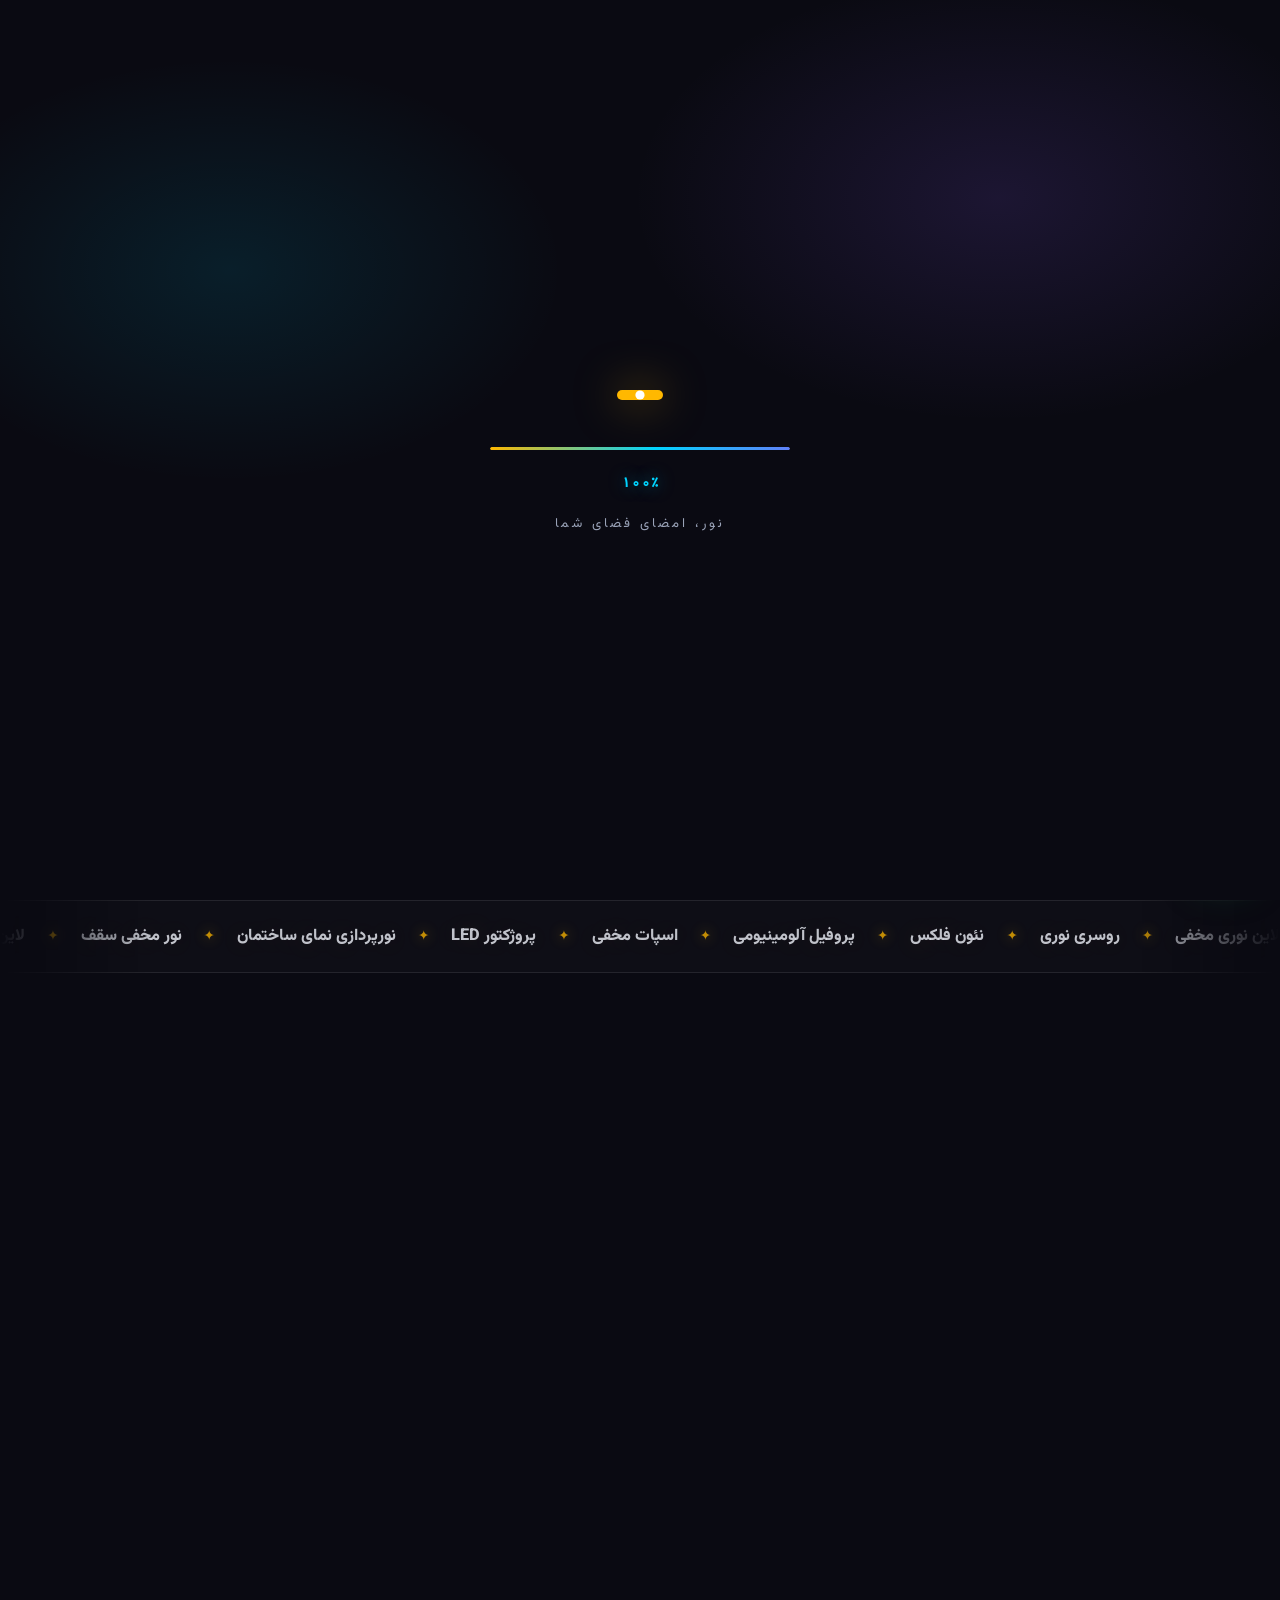
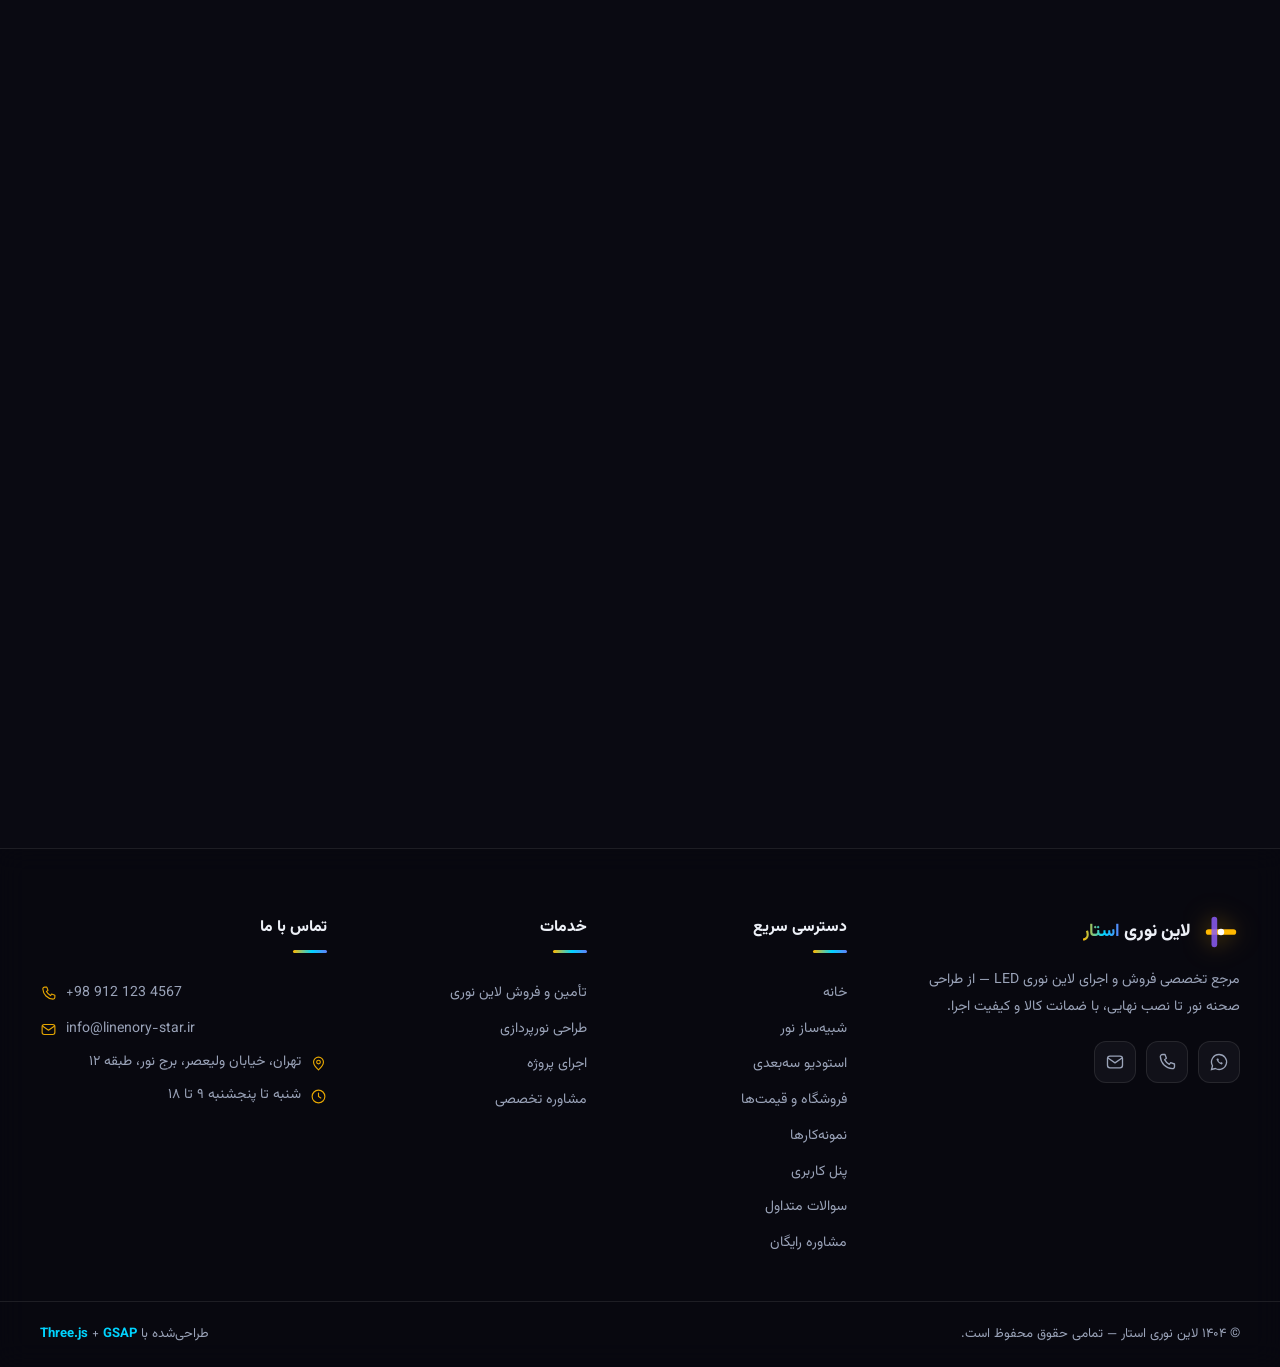
==== commit 0468e2e2: "✦ فروشگاه کامل + پنل ادمین + پنل کاربر — ۴ صفحه جدید · احراز هویت SHA-256 · CRUD محصولات · استعلام و" ====
--- a/index.html
+++ b/index.html
@@ -293,6 +293,7 @@
         <svg viewBox="0 0 24 24" aria-hidden="true"><path d="M6.6 3h3l1.7 4.6-2.2 1.6a13.8 13.8 0 0 0 5.7 5.7l1.6-2.2L21 14.4v3A2.6 2.6 0 0 1 18.4 20 15.4 15.4 0 0 1 4 5.6 2.6 2.6 0 0 1 6.6 3z" fill="none" stroke="currentColor" stroke-width="1.6" stroke-linejoin="round"/></svg>
         ۰۹۱۲ ۱۲۳ ۴۵۶۷
       </a>
+      <a class="btn btn-outline btn-sm" href="auth.html" id="authLink">ورود / پنل</a>
       <a class="btn btn-primary btn-sm" href="#contact">مشاوره رایگان</a>
       <button class="hamburger" id="hamburger" aria-label="باز کردن منو" aria-expanded="false">
         <span></span><span></span><span></span>
@@ -307,13 +308,14 @@
     <a href="#home">خانه</a>
     <a href="#simulator">شبیه‌ساز نور</a>
     <a href="#services">خدمات</a>
-    <a href="#products">محصولات</a>
+    <a href="products.html">فروشگاه محصولات</a>
     <a href="#studio">استودیو ۳D</a>
     <a href="#portfolio">نمونه‌کارها</a>
     <a href="#about">درباره ما</a>
     <a href="#faq">سوالات متداول</a>
     <a href="#contact">تماس</a>
   </nav>
+  <a class="btn btn-outline drawer-cta" href="auth.html" id="authLinkMobile">ورود / ثبت‌نام</a>
   <a class="btn btn-primary drawer-cta" href="#contact">مشاوره رایگان</a>
   <a class="drawer-phone" href="tel:+989123456789" dir="ltr">
     <svg viewBox="0 0 24 24" aria-hidden="true"><path d="M6.6 3h3l1.7 4.6-2.2 1.6a13.8 13.8 0 0 0 5.7 5.7l1.6-2.2L21 14.4v3A2.6 2.6 0 0 1 18.4 20 15.4 15.4 0 0 1 4 5.6 2.6 2.6 0 0 1 6.6 3z" fill="none" stroke="currentColor" stroke-width="1.6" stroke-linejoin="round"/></svg>
@@ -543,6 +545,11 @@
           <button class="btn btn-outline btn-sm" type="button" data-product="پروژکتور LED">استعلام قیمت</button>
         </div>
       </article>
+    </div>
+
+    <div class="shop-more" data-reveal>
+      <a class="btn btn-primary" href="products.html">مشاهده همه محصولات و قیمت‌ها</a>
+      <p class="shop-more-hint">۱۲+ مدل لاین نوری، نئون فلکس، پروفیل و درایور — استعلام آنلاین با پیش‌فاکتور کمتر از ۲ ساعت</p>
     </div>
   </div>
 </section>
@@ -956,8 +963,9 @@
       <a href="#home">خانه</a>
       <a href="#simulator">شبیه‌ساز نور</a>
       <a href="#studio">استودیو سه‌بعدی</a>
-      <a href="#products">محصولات</a>
+      <a href="products.html">فروشگاه و قیمت‌ها</a>
       <a href="#portfolio">نمونه‌کارها</a>
+      <a href="auth.html">پنل کاربری</a>
       <a href="#faq">سوالات متداول</a>
       <a href="#contact">مشاوره رایگان</a>
     </nav>
@@ -1029,6 +1037,8 @@
 <!-- ═══ اسکریپت‌ها (همه محلی — بدون CDN خارجی) ═══ -->
 <script defer src="js/vendor/gsap.min.js"></script>
 <script defer src="js/vendor/ScrollTrigger.min.js"></script>
+<script defer src="js/store.js"></script>
+<script defer src="js/ui.js"></script>
 <script defer src="js/main.js"></script>
 <script type="module" src="js/three-scene.js"></script>
 </body>
--- a/css/sections.css
+++ b/css/sections.css
@@ -951,3 +951,10 @@
   .faq-q{ padding:15px 16px; font-size:.88rem; }
   .faq-a p{ padding:0 16px 16px; }
 }
+
+/* ═══════════ دکمه مشاهده همه محصولات (فروشگاه) ═══════════ */
+.shop-more{
+  text-align:center; margin-top:44px;
+  display:flex; flex-direction:column; align-items:center; gap:12px;
+}
+.shop-more-hint{ color:var(--muted); font-size:.86rem; max-width:520px; }
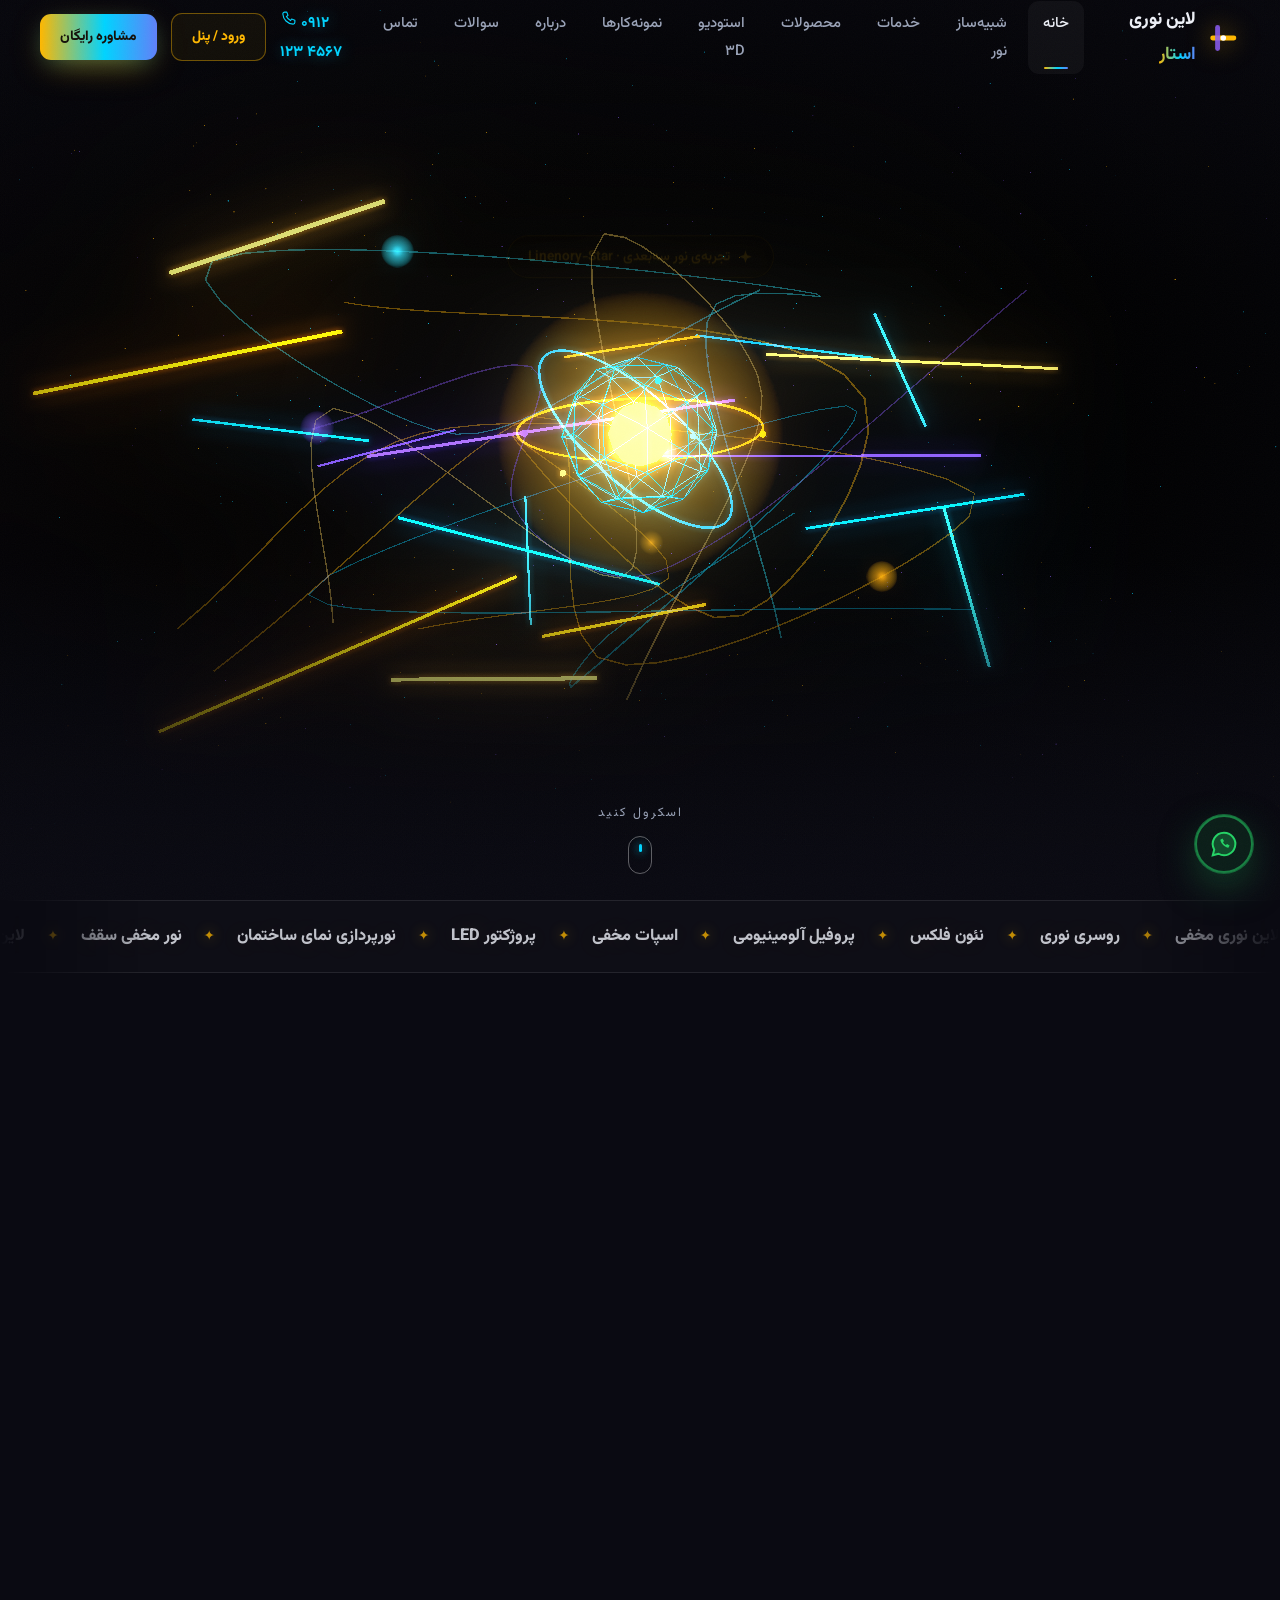
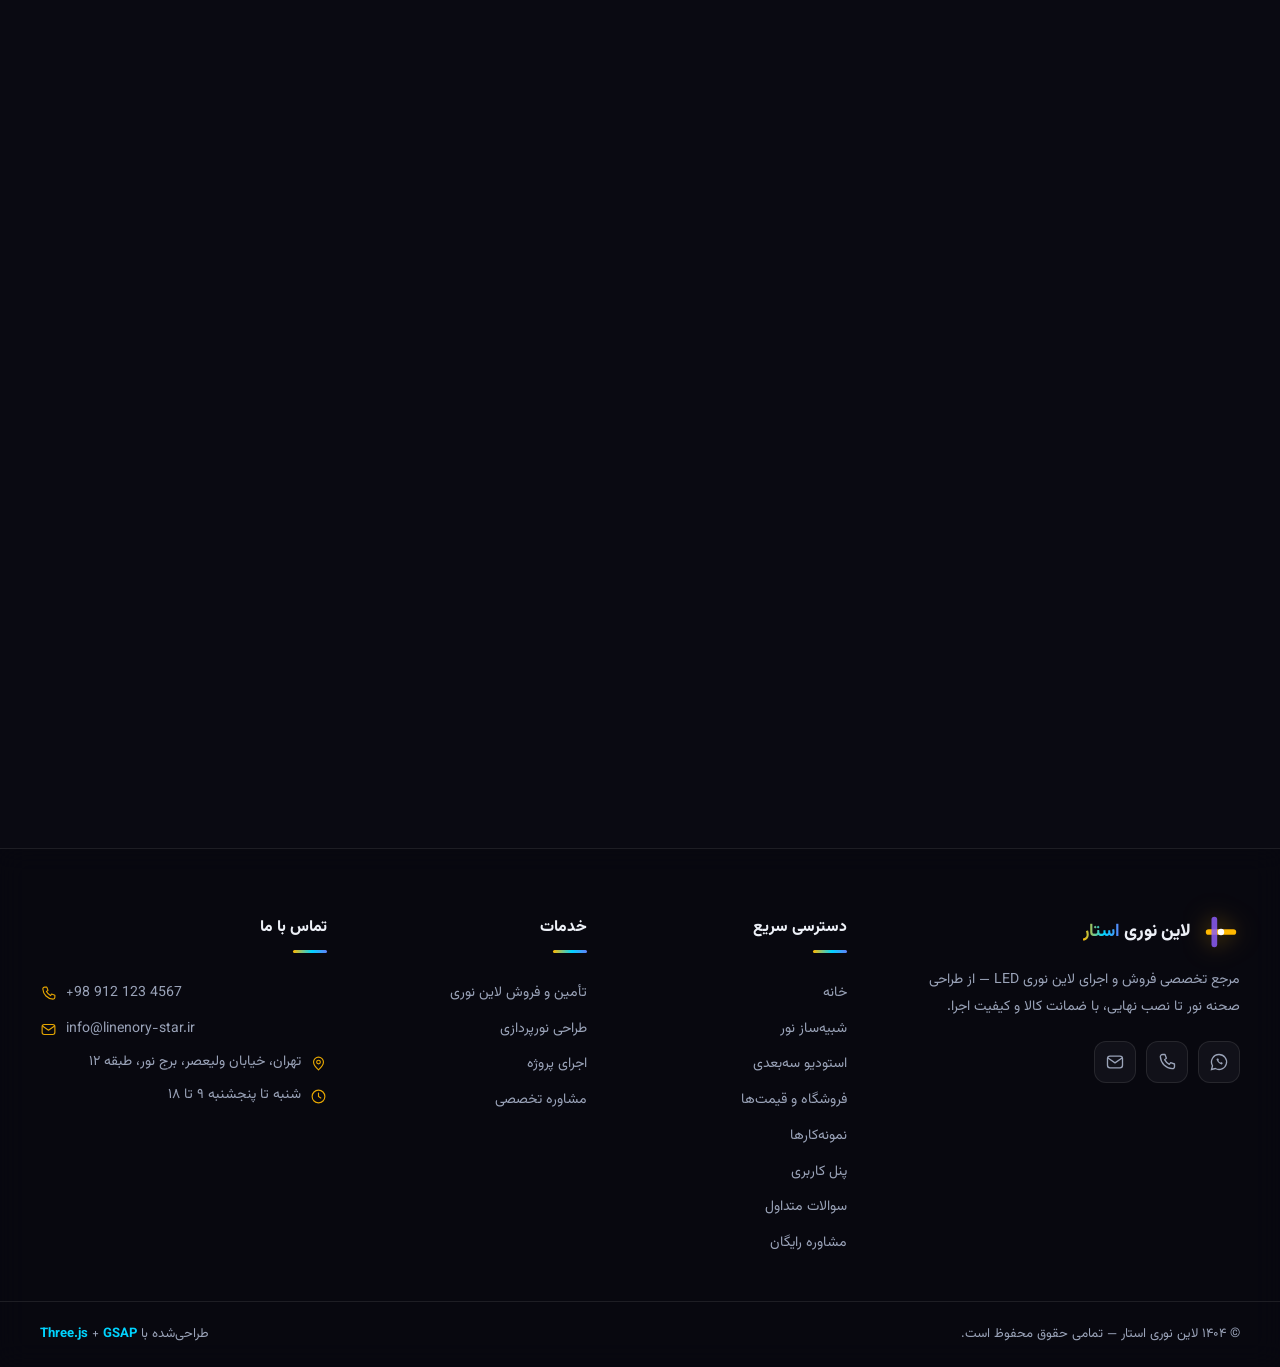
==== commit 3dbd9bd9: "Phase 1: PBKDF2-100k auth, remove hardcoded admin pass, central config.js, README+sitemap" ====
--- a/index.html
+++ b/index.html
@@ -1037,6 +1037,7 @@
 <!-- ═══ اسکریپت‌ها (همه محلی — بدون CDN خارجی) ═══ -->
 <script defer src="js/vendor/gsap.min.js"></script>
 <script defer src="js/vendor/ScrollTrigger.min.js"></script>
+<script defer src="js/config.js"></script>
 <script defer src="js/store.js"></script>
 <script defer src="js/ui.js"></script>
 <script defer src="js/main.js"></script>
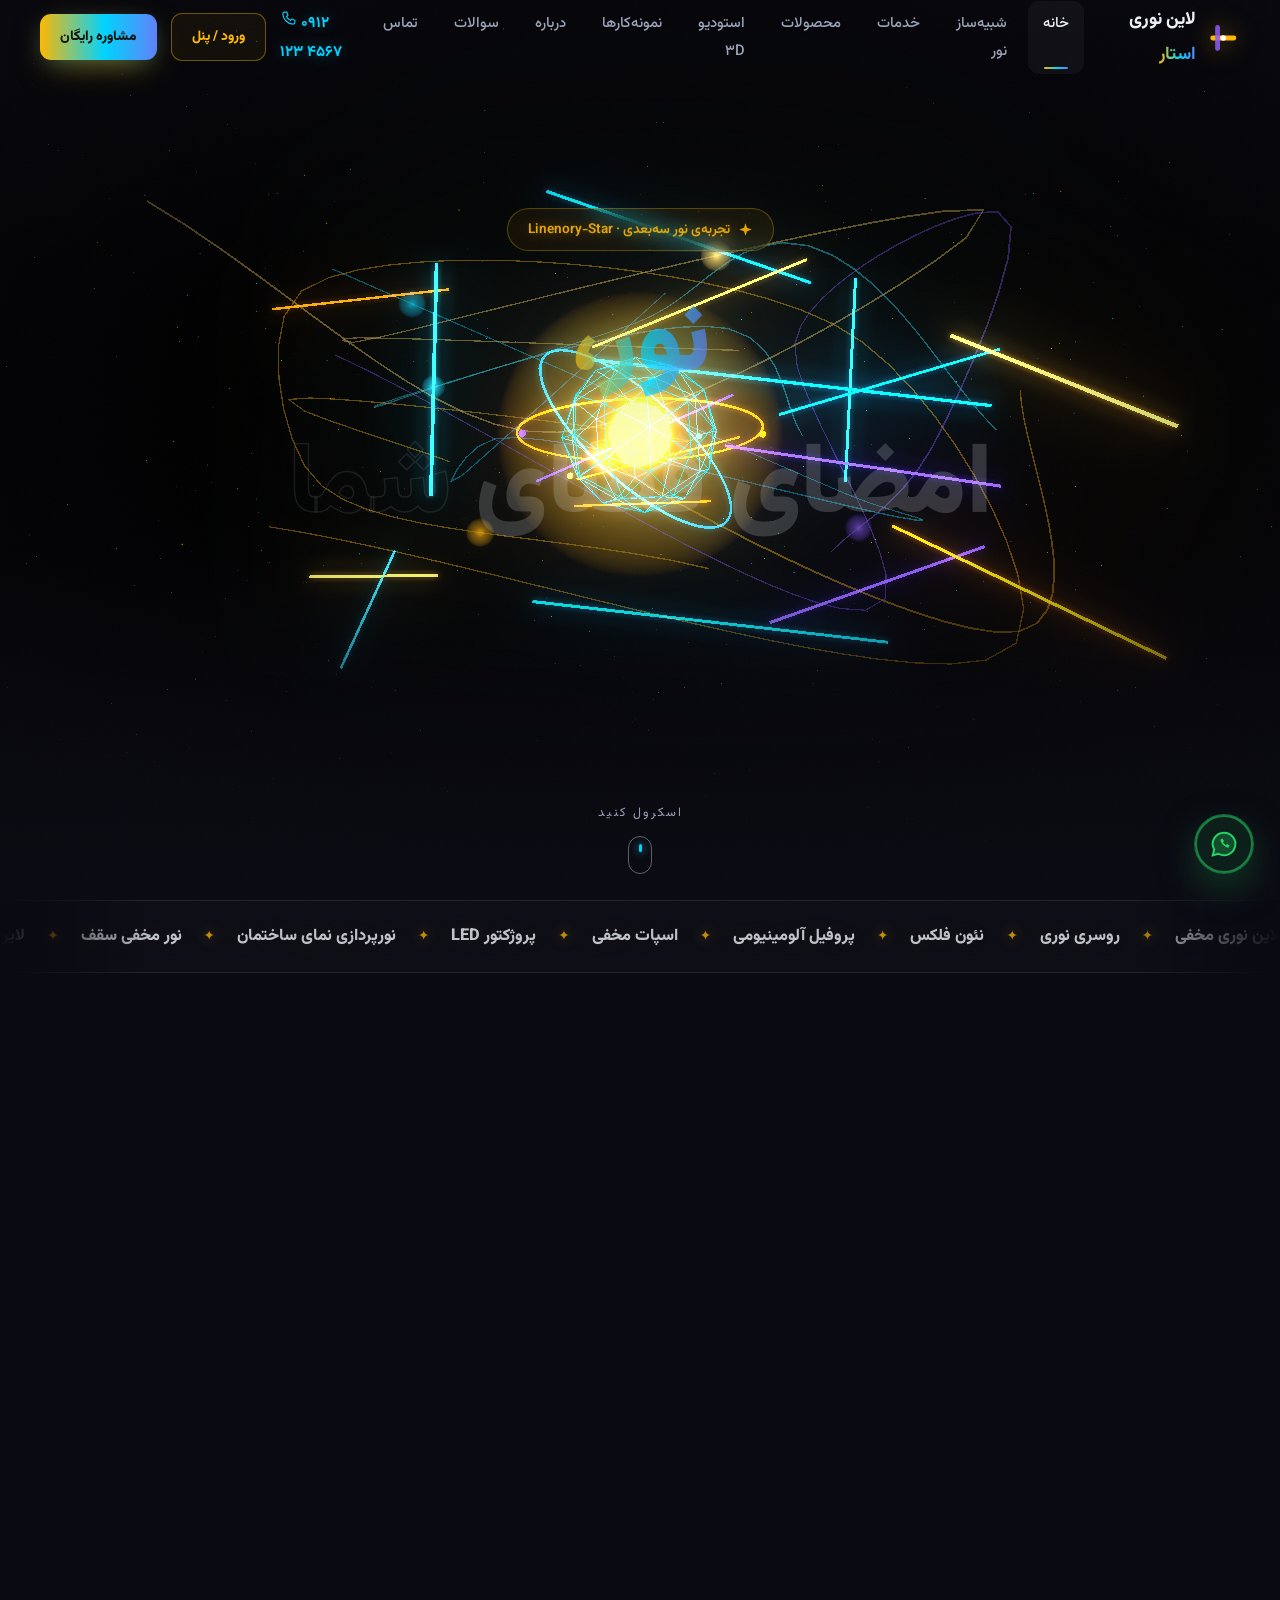
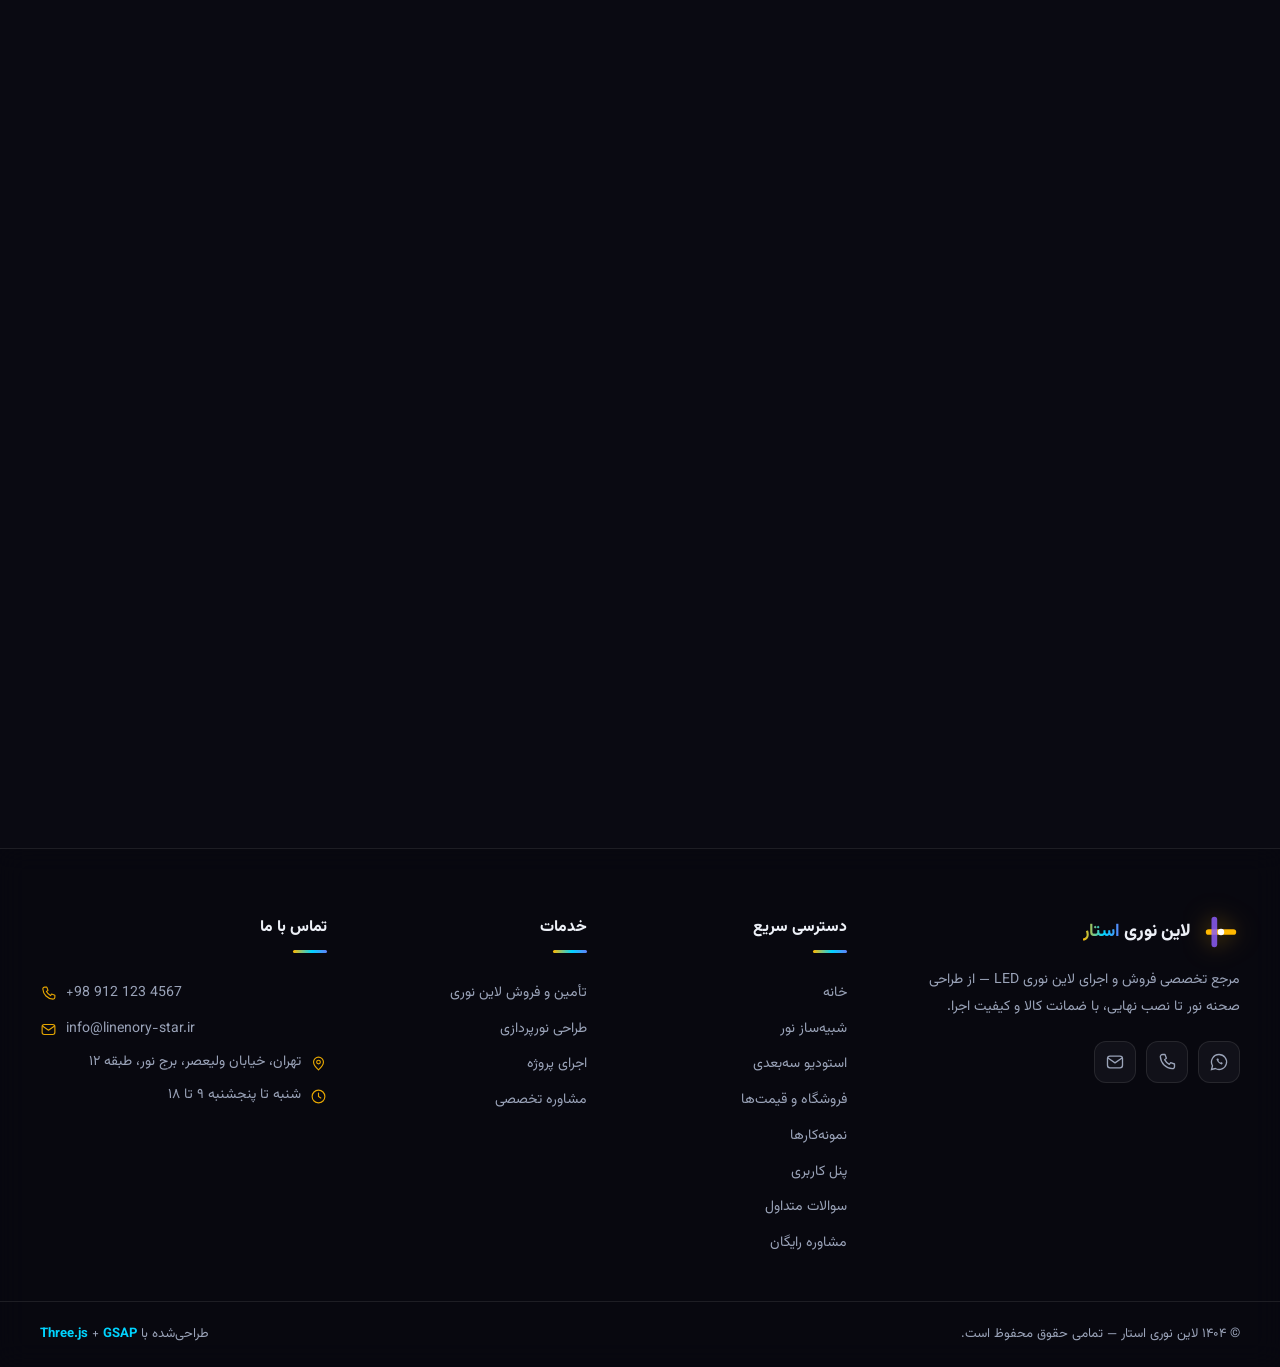
==== commit 0857b304: "Phase 4: frontend migration - api.js client, me.php, API-first pages, contact injection, SW offline" ====
--- a/index.html
+++ b/index.html
@@ -2,7 +2,7 @@
 <html lang="fa" dir="rtl">
 <head>
   <!-- ═══════════ امنیت: Content-Security-Policy سخت‌گیرانه ═══════════ -->
-  <meta http-equiv="Content-Security-Policy" content="default-src 'self'; script-src 'self'; style-src 'self'; img-src 'self' data: https://images.unsplash.com; font-src 'self'; connect-src 'self'; media-src 'none'; object-src 'none'; frame-src 'none'; worker-src 'self'; manifest-src 'self'; base-uri 'self'; form-action 'self'; upgrade-insecure-requests"/>
+  <meta http-equiv="Content-Security-Policy" content="default-src 'self'; script-src 'self'; style-src 'self'; img-src 'self' data: https://images.unsplash.com; font-src 'self'; connect-src 'self' http://localhost:8001; media-src 'none'; object-src 'none'; frame-src 'none'; worker-src 'self'; manifest-src 'self'; base-uri 'self'; form-action 'self'; upgrade-insecure-requests"/>
   <meta charset="UTF-8"/>
   <meta name="viewport" content="width=device-width, initial-scale=1.0"/>
   <meta name="referrer" content="strict-origin-when-cross-origin"/>
@@ -1038,6 +1038,7 @@
 <script defer src="js/vendor/gsap.min.js"></script>
 <script defer src="js/vendor/ScrollTrigger.min.js"></script>
 <script defer src="js/config.js"></script>
+<script defer src="js/api.js"></script>
 <script defer src="js/store.js"></script>
 <script defer src="js/ui.js"></script>
 <script defer src="js/main.js"></script>
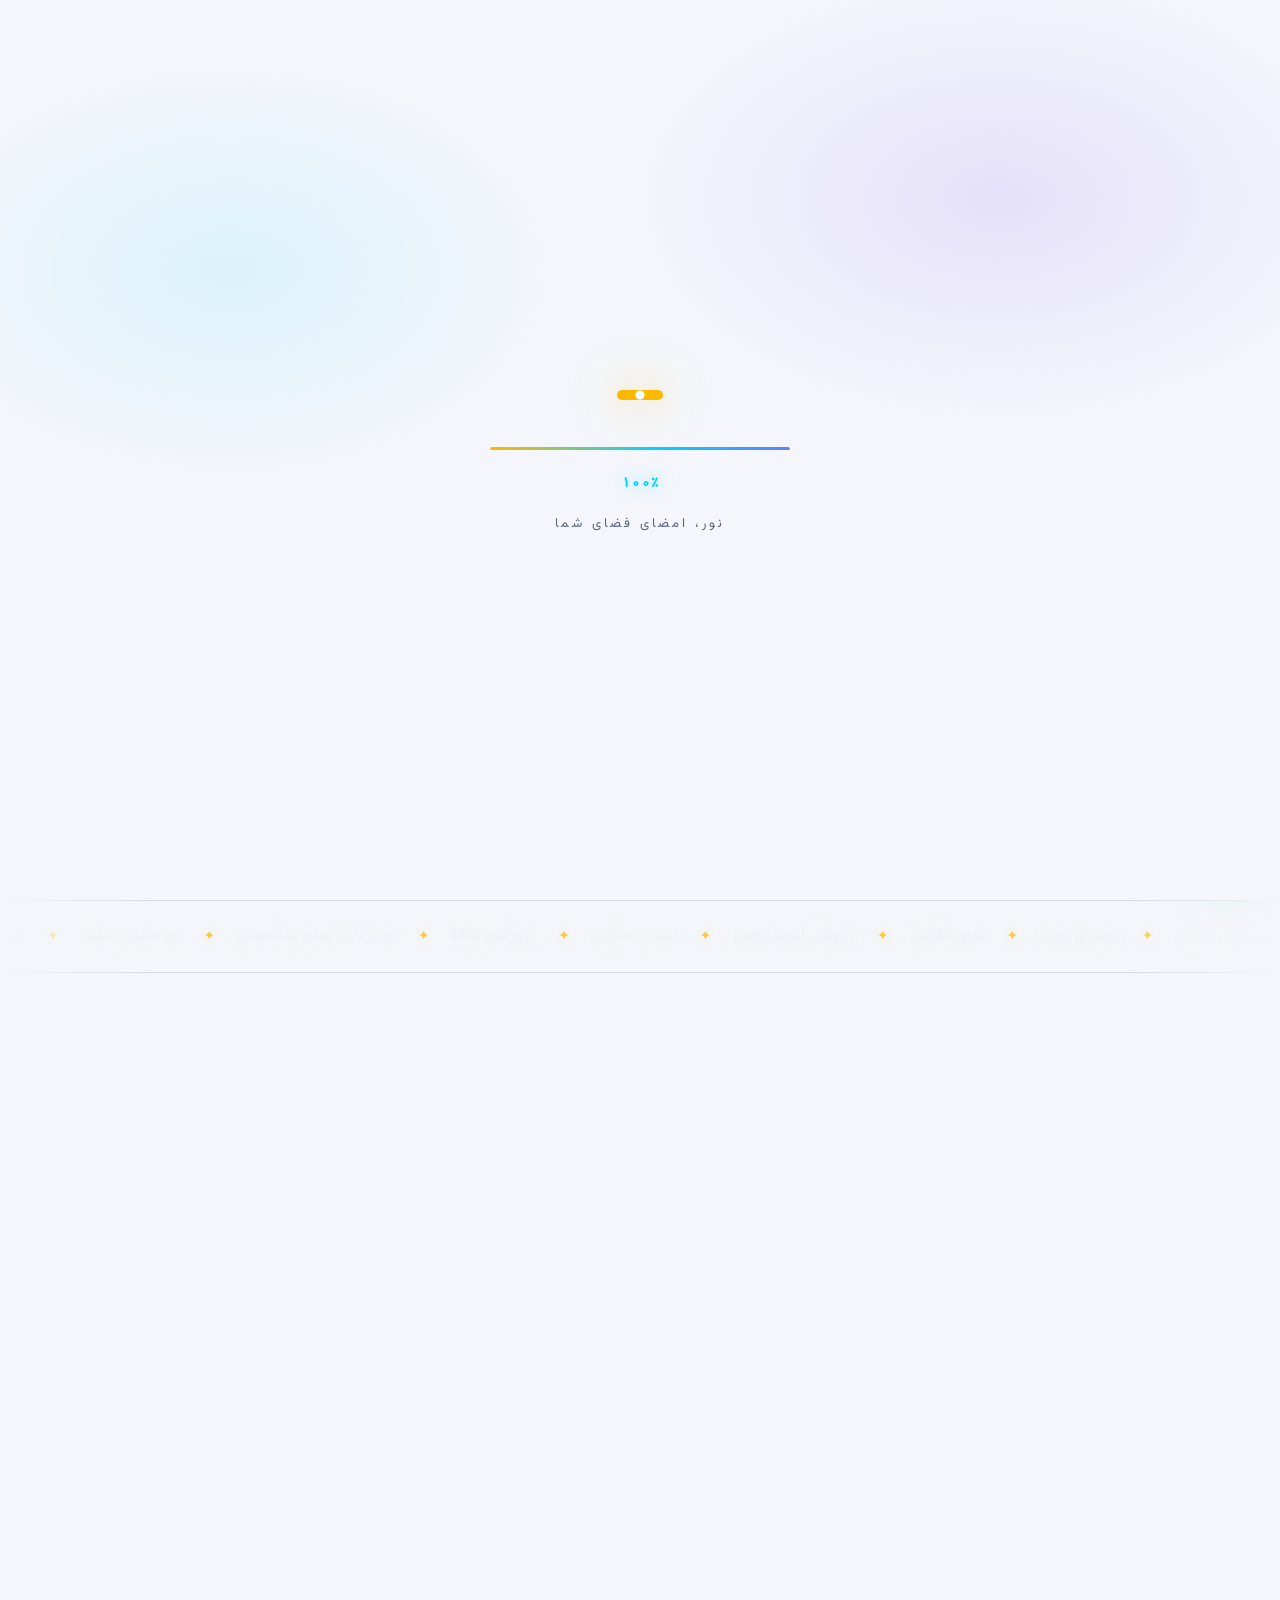
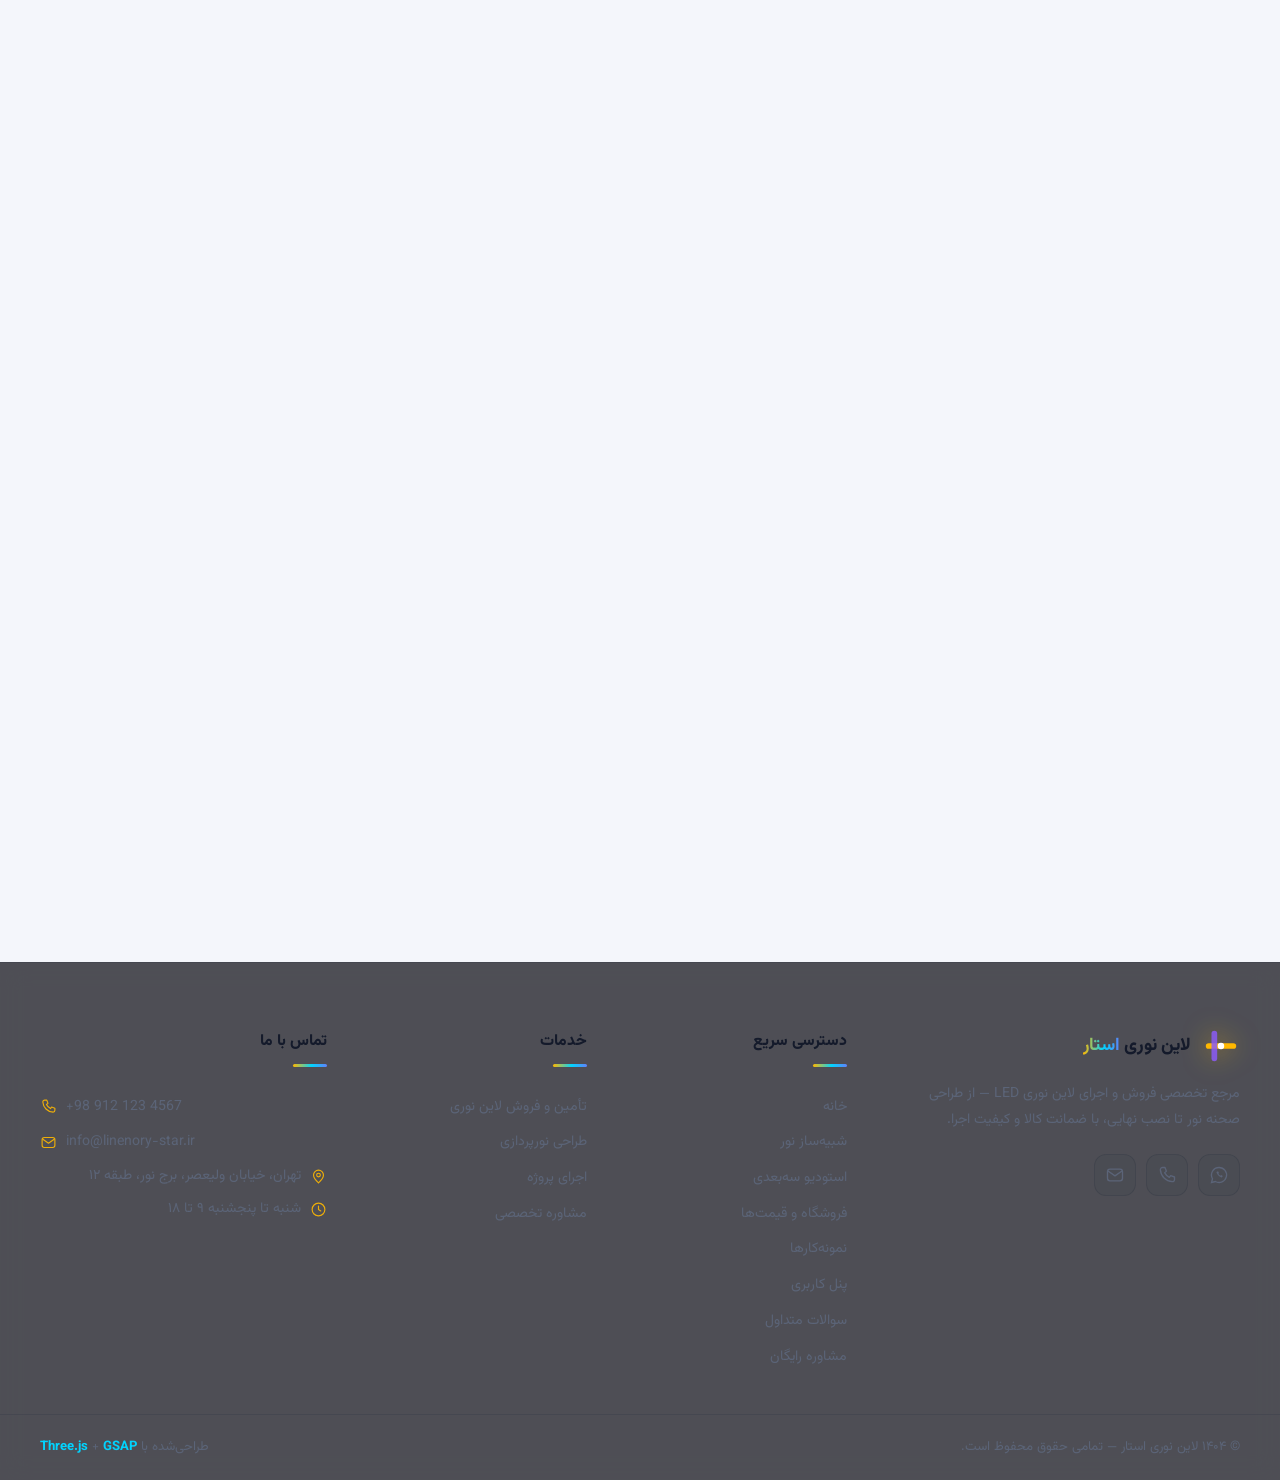
==== commit 4f549ee0: "Phase 5: 3D polish - lights/materials, configurator, gestures, dark-light theme, skeletons, a11y" ====
--- a/index.html
+++ b/index.html
@@ -63,6 +63,7 @@
   <!-- ═══════════ فونت محلی وزیرمتن (متغیر — بدون CDN) ═══════════ -->
   <link rel="preload" href="assets/fonts/Vazirmatn-Variable.woff2" as="font" type="font/woff2" crossorigin/>
   <link rel="preload" href="js/vendor/gsap.min.js" as="script"/>
+  <script src="js/theme.js"></script>
   <link rel="stylesheet" href="css/base.css"/>
   <link rel="stylesheet" href="css/sections.css"/>
   <link rel="stylesheet" href="css/enhance.css"/>
@@ -293,6 +294,7 @@
         <svg viewBox="0 0 24 24" aria-hidden="true"><path d="M6.6 3h3l1.7 4.6-2.2 1.6a13.8 13.8 0 0 0 5.7 5.7l1.6-2.2L21 14.4v3A2.6 2.6 0 0 1 18.4 20 15.4 15.4 0 0 1 4 5.6 2.6 2.6 0 0 1 6.6 3z" fill="none" stroke="currentColor" stroke-width="1.6" stroke-linejoin="round"/></svg>
         ۰۹۱۲ ۱۲۳ ۴۵۶۷
       </a>
+      <button class="theme-toggle" type="button" data-theme-toggle aria-label="تغییر تم روشن / تیره" aria-pressed="false"><svg viewBox="0 0 24 24" aria-hidden="true"><circle cx="12" cy="12" r="4.2" fill="none" stroke="currentColor" stroke-width="1.8"/><path d="M12 2.5v2.4M12 19.1v2.4M2.5 12h2.4M19.1 12h2.4M4.9 4.9l1.7 1.7M17.4 17.4l1.7 1.7M19.1 4.9l-1.7 1.7M6.6 17.4l-1.7 1.7" stroke="currentColor" stroke-width="1.8" stroke-linecap="round"/></svg></button>
       <a class="btn btn-outline btn-sm" href="auth.html" id="authLink">ورود / پنل</a>
       <a class="btn btn-primary btn-sm" href="#contact">مشاوره رایگان</a>
       <button class="hamburger" id="hamburger" aria-label="باز کردن منو" aria-expanded="false">
@@ -315,6 +317,7 @@
     <a href="#faq">سوالات متداول</a>
     <a href="#contact">تماس</a>
   </nav>
+  <button class="theme-toggle" type="button" data-theme-toggle aria-label="تغییر تم روشن / تیره" aria-pressed="false"><svg viewBox="0 0 24 24" aria-hidden="true"><circle cx="12" cy="12" r="4.2" fill="none" stroke="currentColor" stroke-width="1.8"/><path d="M12 2.5v2.4M12 19.1v2.4M2.5 12h2.4M19.1 12h2.4M4.9 4.9l1.7 1.7M17.4 17.4l1.7 1.7M19.1 4.9l-1.7 1.7M6.6 17.4l-1.7 1.7" stroke="currentColor" stroke-width="1.8" stroke-linecap="round"/></svg></button>
   <a class="btn btn-outline drawer-cta" href="auth.html" id="authLinkMobile">ورود / ثبت‌نام</a>
   <a class="btn btn-primary drawer-cta" href="#contact">مشاوره رایگان</a>
   <a class="drawer-phone" href="tel:+989123456789" dir="ltr">
@@ -398,16 +401,16 @@
 
       <div class="sim-controls">
         <div class="sim-buttons" role="group" aria-label="انتخاب دمای رنگ">
-          <button class="sim-btn" type="button" data-mode="6500" data-name="مهتابی سرد" data-k="۶۵۰۰">
+          <button class="sim-btn" aria-pressed="false" type="button" data-mode="6500" data-name="مهتابی سرد" data-k="۶۵۰۰">
             <i class="dot dot-cool" aria-hidden="true"></i>مهتابی سرد<small>۶۵۰۰K</small>
           </button>
-          <button class="sim-btn active" type="button" data-mode="4500" data-name="نور طبیعی" data-k="۴۵۰۰">
+          <button class="sim-btn active" aria-pressed="true" type="button" data-mode="4500" data-name="نور طبیعی" data-k="۴۵۰۰">
             <i class="dot dot-warmwhite" aria-hidden="true"></i>طبیعی<small>۴۵۰۰K</small>
           </button>
-          <button class="sim-btn" type="button" data-mode="3000" data-name="نور گرم" data-k="۳۰۰۰">
+          <button class="sim-btn" aria-pressed="false" type="button" data-mode="3000" data-name="نور گرم" data-k="۳۰۰۰">
             <i class="dot dot-warm" aria-hidden="true"></i>گرم<small>۳۰۰۰K</small>
           </button>
-          <button class="sim-btn" type="button" data-mode="rgb" data-name="رنگین‌کمانی متحرک" data-k="RGB">
+          <button class="sim-btn" aria-pressed="false" type="button" data-mode="rgb" data-name="رنگین‌کمانی متحرک" data-k="RGB">
             <i class="dot rgb-icon" aria-hidden="true"></i>RGB<small>۷ رنگ</small>
           </button>
         </div>
@@ -416,6 +419,17 @@
           <label for="brightness">شدت نور</label>
           <input type="range" id="brightness" min="10" max="100" value="75" dir="ltr"/>
           <output id="brightnessValue">۷۵٪</output>
+        </div>
+
+        <div class="sim-length">
+          <span id="lenLabel">طول نوار</span>
+          <div class="sim-buttons" role="group" aria-labelledby="lenLabel">
+            <button class="len-btn" type="button" data-meters="1" aria-pressed="false">۱ متر</button>
+            <button class="len-btn" type="button" data-meters="2" aria-pressed="false">۲ متر</button>
+            <button class="len-btn active" type="button" data-meters="3" aria-pressed="true">۳ متر</button>
+            <button class="len-btn" type="button" data-meters="5" aria-pressed="false">۵ متر</button>
+          </div>
+          <p class="sim-quote" aria-live="polite">برآورد: <b id="lenPrice">۵۵۵٬۰۰۰ تومان</b> · مصرف <b id="lenPower">۲۴ وات</b></p>
         </div>
       </div>
     </div>
@@ -573,13 +587,13 @@
       </div>
 
       <div class="studio-controls" role="group" aria-label="انتخاب فضای سه‌بعدی">
-        <button class="studio-btn active" type="button" data-room="living" data-name="نشیمن مدرن">
+        <button class="studio-btn active" type="button" data-room="living" data-name="نشیمن مدرن" aria-pressed="true">
           <i class="dot dot-gold" aria-hidden="true"></i>نشیمن مدرن<small>روسری نوری گرم + نور مخفی</small>
         </button>
-        <button class="studio-btn" type="button" data-room="cafe" data-name="کافه نئون">
+        <button class="studio-btn" type="button" data-room="cafe" data-name="کافه نئون" aria-pressed="false">
           <i class="dot dot-violet" aria-hidden="true"></i>کافه نئون<small>نئون فلکس بنفش + خط کناری</small>
         </button>
-        <button class="studio-btn" type="button" data-room="hotel" data-name="هتل لوکس">
+        <button class="studio-btn" type="button" data-room="hotel" data-name="هتل لوکس" aria-pressed="false">
           <i class="dot dot-cyan" aria-hidden="true"></i>هتل لوکس<small>لابی ستاره‌باران سرد</small>
         </button>
       </div>
--- a/css/base.css
+++ b/css/base.css
@@ -26,6 +26,25 @@
 
   --header-h:  76px;
   --container: 1200px;
+}
+
+/* ── تم روشن (پیش‌فرض: تیره) ───────────────────────────── */
+:root[data-theme="light"]{
+  --bg:        #f4f6fb;
+  --bg-2:      #e9edf6;
+  --glass:     rgba(15,23,42,.05);
+  --glass-2:   rgba(15,23,42,.08);
+  --brd:       rgba(15,23,42,.12);
+  --text:      #141a2b;
+  --muted:     #5b6478;
+  --shadow:    0 24px 60px -30px rgba(15,23,42,.35);
+}
+:root[data-theme="light"] body::before{
+  background:
+    radial-gradient(52vw 42vh at 85% 8%,  rgba(139,92,246,.12), transparent 65%),
+    radial-gradient(48vw 40vh at 8%  28%, rgba(0,150,200,.10), transparent 65%),
+    radial-gradient(46vw 40vh at 55% 88%, rgba(255,150,0,.10), transparent 60%),
+    var(--bg);
 }
 
 /* ── ریست ─────────────────────────────────────────────── */
--- a/css/sections.css
+++ b/css/sections.css
@@ -181,6 +181,29 @@
   min-width:52px; text-align:center;
   font-weight:800; color:var(--cyan);
 }
+
+/* کانفیگوراتور طول نوار */
+.sim-length{
+  display:flex; align-items:center; gap:14px; flex-wrap:wrap;
+  flex-basis:100%;
+  padding-top:6px;
+  border-top:1px dashed var(--brd);
+}
+.sim-length > span{ font-weight:700; font-size:.9rem; white-space:nowrap; }
+.len-btn{
+  padding:9px 18px; border-radius:12px;
+  border:1px solid var(--brd); background:var(--glass);
+  font-weight:700; font-size:.85rem;
+  transition:transform .25s, border-color .3s, background .3s, box-shadow .3s;
+}
+.len-btn:hover{ transform:translateY(-2px); }
+.len-btn.active{
+  border-color:rgba(255,184,0,.6);
+  background:rgba(255,184,0,.1);
+  box-shadow:0 0 0 1px rgba(255,184,0,.35), 0 12px 30px -12px rgba(255,184,0,.5);
+}
+.sim-quote{ flex-basis:100%; color:var(--muted); font-size:.88rem; }
+.sim-quote b{ color:var(--gold); }
 
 /* ═══════════ ۴) خدمات ═══════════ */
 
--- a/css/enhance.css
+++ b/css/enhance.css
@@ -355,3 +355,44 @@
   .marquee-chunk{ font-size:.9rem; }
   .marquee-chunk i{ margin:0 14px; }
 }
+
+/* ═══ تم روشن/تیره: دکمه تغییر ═══ */
+.theme-toggle{
+  display:inline-flex; align-items:center; justify-content:center;
+  width:38px; height:38px; border-radius:12px; flex:none;
+  border:1px solid var(--brd); background:var(--glass);
+  transition:transform .25s ease, border-color .25s ease;
+}
+.theme-toggle:hover{ transform:translateY(-2px); border-color:var(--gold); }
+.theme-toggle svg{ width:20px; height:20px; }
+:root[data-theme="light"] .theme-toggle svg{ color:var(--gold); }
+
+/* ═══ اسکلت بارگذاری ═══ */
+.skel{
+  border-radius:var(--radius); border:1px solid var(--brd);
+  background:var(--glass); min-height:220px; position:relative; overflow:hidden;
+}
+.skel::after{
+  content:''; position:absolute; inset:0;
+  background:linear-gradient(100deg, transparent 20%, rgba(255,255,255,.09) 50%, transparent 80%);
+  animation:skel-shine 1.4s infinite;
+}
+:root[data-theme="light"] .skel::after{
+  background:linear-gradient(100deg, transparent 20%, rgba(15,23,42,.08) 50%, transparent 80%);
+}
+@keyframes skel-shine{ from{ transform:translateX(100%);} to{ transform:translateX(-100%);} }
+@media (prefers-reduced-motion: reduce){ .skel::after{ animation:none; } }
+
+/* ═══ بنر خطا + تلاش مجدد ═══ */
+.err-banner{
+  border:1px solid rgba(248,113,113,.4); background:rgba(248,113,113,.08);
+  border-radius:var(--radius); padding:18px 20px; text-align:center;
+  display:grid; gap:10px; justify-items:center;
+}
+.err-banner b{ font-size:1rem; }
+.err-banner p{ color:var(--muted); font-size:.88rem; }
+
+/* ═══ کانوس سه‌بعدی: گذار نرم تعویض فضا ═══ */
+#studioCanvas{ transition:opacity .35s ease; }
+#studioCanvas.room-fade{ opacity:.15; }
+@media (prefers-reduced-motion: reduce){ #studioCanvas{ transition:none; } }
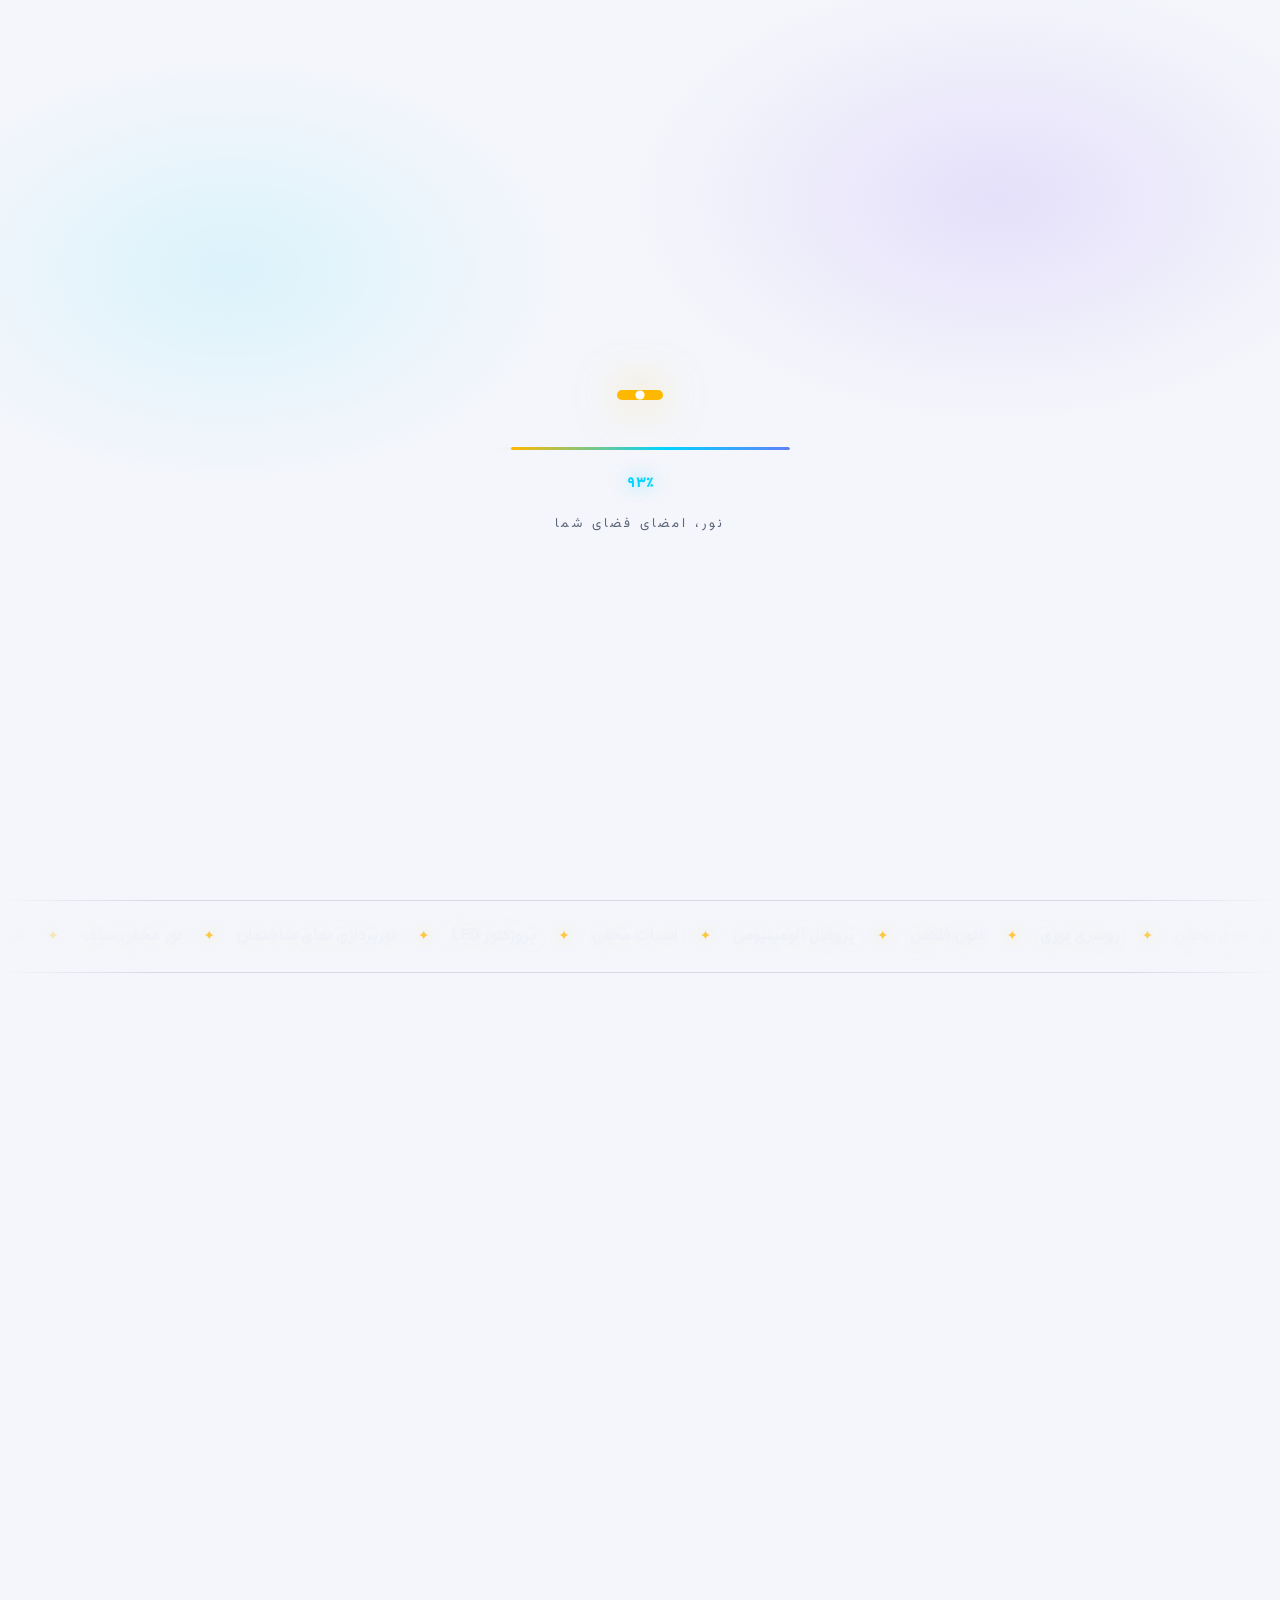
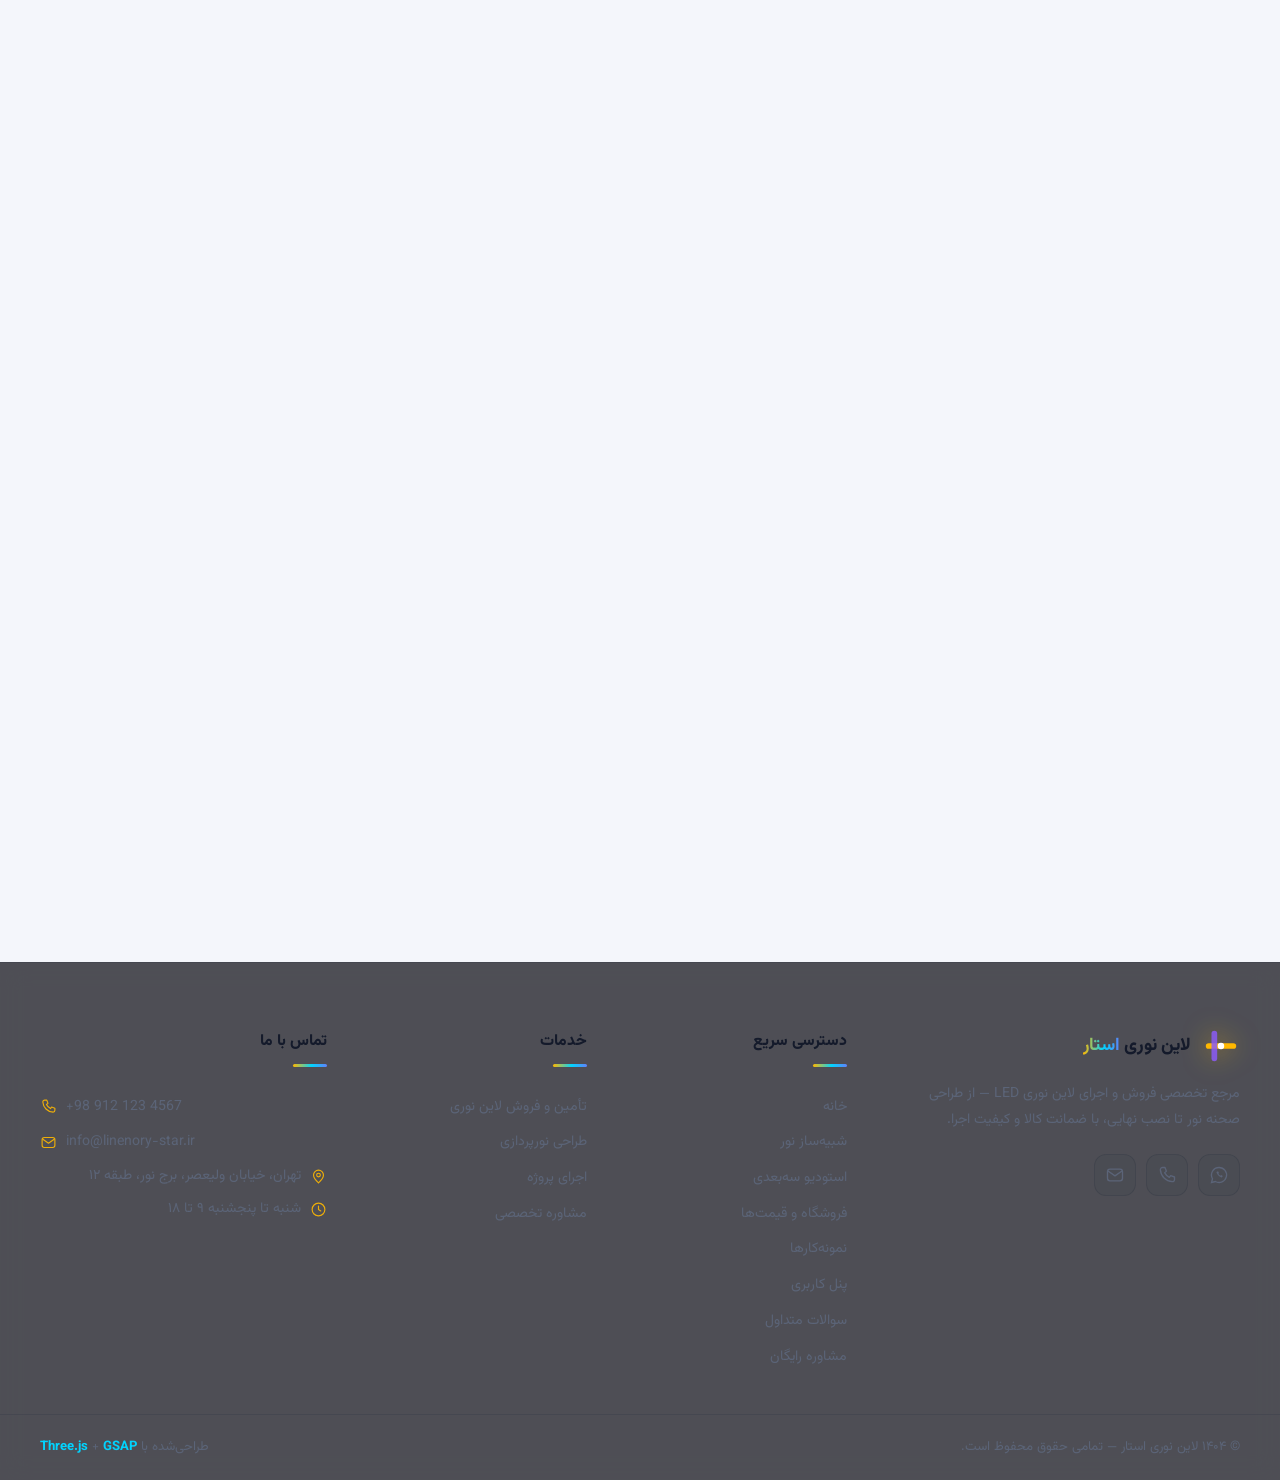
==== commit 92b6c0e4: "Phase 6: SEO+perf - Organization schema, hreflang, dynamic sitemap, lazy 3D, srcset, SW network-firs" ====
--- a/index.html
+++ b/index.html
@@ -23,7 +23,10 @@
   <meta name="author" content="لاین نوری استار"/>
   <meta name="robots" content="index, follow, max-image-preview:large, max-snippet:-1, max-video-preview:-1"/>
   <link rel="canonical" href="https://hesam-oxe.github.io/line/"/>
-  <meta name="theme-color" content="#0a0a12"/>
+  <link rel="alternate" hreflang="fa-IR" href="https://hesam-oxe.github.io/line/"/>
+  <link rel="alternate" hreflang="x-default" href="https://hesam-oxe.github.io/line/"/>
+  <meta name="theme-color" media="(prefers-color-scheme: light)" content="#f4f6fb"/>
+  <meta name="theme-color" media="(prefers-color-scheme: dark)" content="#0a0a12"/>
   <meta name="rating" content="general"/>
   <meta name="distribution" content="global"/>
   <meta name="language" content="Persian"/>
@@ -69,7 +72,7 @@
   <link rel="stylesheet" href="css/enhance.css"/>
   <noscript><link rel="stylesheet" href="css/noscript.css"/></noscript>
 
-  <!-- ═══════════ داده‌ی ساختاریافته: بیزینس + نظرات + وب‌سایت + بردکرامب + FAQ ═══════════ -->
+  <!-- ═══════════ داده‌ی ساختاریافته (TODO(client-verify): امتیاز ۴.۹/۲۱۳، ساعات کاری، مختصات و ۴ نظر را قبل از انتشار با داده واقعی تأیید کنید) ═══════════ -->
   <script type="application/ld+json">
   {
     "@context": "https://schema.org",
@@ -161,7 +164,21 @@
         "url": "https://hesam-oxe.github.io/line/",
         "name": "لاین نوری استار",
         "inLanguage": "fa-IR",
-        "publisher": {"@id": "https://hesam-oxe.github.io/line/#business"}
+        "publisher": {"@id": "https://hesam-oxe.github.io/line/#org"}
+      },
+      {
+        "@type": "Organization",
+        "@id": "https://hesam-oxe.github.io/line/#org",
+        "name": "لاین نوری استار",
+        "alternateName": "Linenory Star",
+        "url": "https://hesam-oxe.github.io/line/",
+        "logo": "https://hesam-oxe.github.io/line/assets/img/og-cover.jpg",
+        "contactPoint": {
+          "@type": "ContactPoint",
+          "contactType": "customer service",
+          "areaServed": "IR",
+          "availableLanguage": "fa"
+        }
       },
       {
         "@type": "WebPage",
@@ -493,7 +510,7 @@
     <div class="grid products-grid">
       <article class="card glass product-card card-tilt" data-reveal>
         <div class="product-img">
-          <img loading="lazy" width="800" height="550" src="https://images.unsplash.com/photo-1615873968403-89e068629265?auto=format&fit=crop&w=800&q=70" alt="لاین نوری مخفی نصب‌شده در سقف پذیرایی"/>
+          <img decoding="async" loading="lazy" width="800" height="550" srcset="https://images.unsplash.com/photo-1615873968403-89e068629265?auto=format&fit=crop&w=400&q=70 400w, https://images.unsplash.com/photo-1615873968403-89e068629265?auto=format&fit=crop&w=800&q=70 800w" sizes="(max-width: 640px) 100vw, 800px" src="https://images.unsplash.com/photo-1615873968403-89e068629265?auto=format&fit=crop&w=800&q=70" alt="لاین نوری مخفی نصب‌شده در سقف پذیرایی"/>
           <span class="product-badge">پرفروش</span>
         </div>
         <div class="product-body">
@@ -505,7 +522,7 @@
 
       <article class="card glass product-card card-tilt" data-reveal>
         <div class="product-img">
-          <img loading="lazy" width="800" height="550" src="https://images.unsplash.com/photo-1631679706909-1844bbd07221?auto=format&fit=crop&w=800&q=70" alt="لاین نوری روسری دور سقف"/>
+          <img decoding="async" loading="lazy" width="800" height="550" srcset="https://images.unsplash.com/photo-1631679706909-1844bbd07221?auto=format&fit=crop&w=400&q=70 400w, https://images.unsplash.com/photo-1631679706909-1844bbd07221?auto=format&fit=crop&w=800&q=70 800w" sizes="(max-width: 640px) 100vw, 800px" src="https://images.unsplash.com/photo-1631679706909-1844bbd07221?auto=format&fit=crop&w=800&q=70" alt="لاین نوری روسری دور سقف"/>
         </div>
         <div class="product-body">
           <h3>لاین نوری روسری</h3>
@@ -516,7 +533,7 @@
 
       <article class="card glass product-card card-tilt" data-reveal>
         <div class="product-img">
-          <img loading="lazy" width="800" height="550" src="https://images.unsplash.com/photo-1563089145-599997674d42?auto=format&fit=crop&w=800&q=70" alt="نئون فلکس با خطوط نور بنفش خلاقانه"/>
+          <img decoding="async" loading="lazy" width="800" height="550" srcset="https://images.unsplash.com/photo-1563089145-599997674d42?auto=format&fit=crop&w=400&q=70 400w, https://images.unsplash.com/photo-1563089145-599997674d42?auto=format&fit=crop&w=800&q=70 800w" sizes="(max-width: 640px) 100vw, 800px" src="https://images.unsplash.com/photo-1563089145-599997674d42?auto=format&fit=crop&w=800&q=70" alt="نئون فلکس با خطوط نور بنفش خلاقانه"/>
           <span class="product-badge">ضد آب IP67</span>
         </div>
         <div class="product-body">
@@ -528,7 +545,7 @@
 
       <article class="card glass product-card card-tilt" data-reveal>
         <div class="product-img">
-          <img loading="lazy" width="800" height="550" src="https://images.unsplash.com/photo-1519974719765-e6559eac2575?auto=format&fit=crop&w=800&q=70" alt="پروفیل آلومینیومی لاین نوری"/>
+          <img decoding="async" loading="lazy" width="800" height="550" srcset="https://images.unsplash.com/photo-1519974719765-e6559eac2575?auto=format&fit=crop&w=400&q=70 400w, https://images.unsplash.com/photo-1519974719765-e6559eac2575?auto=format&fit=crop&w=800&q=70 800w" sizes="(max-width: 640px) 100vw, 800px" src="https://images.unsplash.com/photo-1519974719765-e6559eac2575?auto=format&fit=crop&w=800&q=70" alt="پروفیل آلومینیومی لاین نوری"/>
         </div>
         <div class="product-body">
           <h3>پروفیل آلومینیومی</h3>
@@ -539,7 +556,7 @@
 
       <article class="card glass product-card card-tilt" data-reveal>
         <div class="product-img">
-          <img loading="lazy" width="800" height="550" src="https://images.unsplash.com/photo-1616594039964-ae9021a400a0?auto=format&fit=crop&w=800&q=70" alt="اسپات و نورپردازی مخفی اتاق خواب مدرن"/>
+          <img decoding="async" loading="lazy" width="800" height="550" srcset="https://images.unsplash.com/photo-1616594039964-ae9021a400a0?auto=format&fit=crop&w=400&q=70 400w, https://images.unsplash.com/photo-1616594039964-ae9021a400a0?auto=format&fit=crop&w=800&q=70 800w" sizes="(max-width: 640px) 100vw, 800px" src="https://images.unsplash.com/photo-1616594039964-ae9021a400a0?auto=format&fit=crop&w=800&q=70" alt="اسپات و نورپردازی مخفی اتاق خواب مدرن"/>
         </div>
         <div class="product-body">
           <h3>اسپات مخفی</h3>
@@ -550,7 +567,7 @@
 
       <article class="card glass product-card card-tilt" data-reveal>
         <div class="product-img">
-          <img loading="lazy" width="800" height="550" src="https://images.unsplash.com/photo-1600585154340-be6161a56a0c?auto=format&fit=crop&w=800&q=70" alt="پروژکتور LED نورپردازی نما"/>
+          <img decoding="async" loading="lazy" width="800" height="550" srcset="https://images.unsplash.com/photo-1600585154340-be6161a56a0c?auto=format&fit=crop&w=400&q=70 400w, https://images.unsplash.com/photo-1600585154340-be6161a56a0c?auto=format&fit=crop&w=800&q=70 800w" sizes="(max-width: 640px) 100vw, 800px" src="https://images.unsplash.com/photo-1600585154340-be6161a56a0c?auto=format&fit=crop&w=800&q=70" alt="پروژکتور LED نورپردازی نما"/>
           <span class="product-badge">نما و محوطه</span>
         </div>
         <div class="product-body">
@@ -612,19 +629,19 @@
 
     <div class="portfolio-grid">
       <figure class="portfolio-item" data-reveal tabindex="0" role="button" aria-label="بزرگ‌نمایی: سوئیت هتل پارس">
-        <img loading="lazy" width="900" height="1200" src="https://images.unsplash.com/photo-1524758631624-e2822e304c36?auto=format&fit=crop&w=900&q=70" alt="نورپردازی سوئیت هتل با لاین نوری گرم"/>
+        <img decoding="async" loading="lazy" width="900" height="1200" srcset="https://images.unsplash.com/photo-1524758631624-e2822e304c36?auto=format&fit=crop&w=400&q=70 400w, https://images.unsplash.com/photo-1524758631624-e2822e304c36?auto=format&fit=crop&w=800&q=70 800w" sizes="(max-width: 640px) 100vw, 900px" src="https://images.unsplash.com/photo-1524758631624-e2822e304c36?auto=format&fit=crop&w=900&q=70" alt="نورپردازی سوئیت هتل با لاین نوری گرم"/>
         <figcaption><b>سوئیت هتل پارس</b><span>نور سراسری و پرده نور با دمای ۳۰۰۰K</span></figcaption>
       </figure>
       <figure class="portfolio-item" data-reveal tabindex="0" role="button" aria-label="بزرگ‌نمایی: نشیمن لوکس آپارتمان">
-        <img loading="lazy" width="900" height="1200" src="https://images.unsplash.com/photo-1493809842364-78817add7ffb?auto=format&fit=crop&w=900&q=70" alt="نورپردازی نشیمن لوکس با نور مکمل"/>
+        <img decoding="async" loading="lazy" width="900" height="1200" srcset="https://images.unsplash.com/photo-1493809842364-78817add7ffb?auto=format&fit=crop&w=400&q=70 400w, https://images.unsplash.com/photo-1493809842364-78817add7ffb?auto=format&fit=crop&w=800&q=70 800w" sizes="(max-width: 640px) 100vw, 900px" src="https://images.unsplash.com/photo-1493809842364-78817add7ffb?auto=format&fit=crop&w=900&q=70" alt="نورپردازی نشیمن لوکس با نور مکمل"/>
         <figcaption><b>نشیمن لوکس آپارتمان</b><span>نور مکمل گرم + لاین نوری مخفی</span></figcaption>
       </figure>
       <figure class="portfolio-item" data-reveal tabindex="0" role="button" aria-label="بزرگ‌نمایی: ویلای لواسان">
-        <img loading="lazy" width="900" height="1200" src="https://images.unsplash.com/photo-1600607687920-4e2a09cf159d?auto=format&fit=crop&w=900&q=70" alt="نورپردازی پله و فضای نشیمن ویلای مدرن"/>
+        <img decoding="async" loading="lazy" width="900" height="1200" srcset="https://images.unsplash.com/photo-1600607687920-4e2a09cf159d?auto=format&fit=crop&w=400&q=70 400w, https://images.unsplash.com/photo-1600607687920-4e2a09cf159d?auto=format&fit=crop&w=800&q=70 800w" sizes="(max-width: 640px) 100vw, 900px" src="https://images.unsplash.com/photo-1600607687920-4e2a09cf159d?auto=format&fit=crop&w=900&q=70" alt="نورپردازی پله و فضای نشیمن ویلای مدرن"/>
         <figcaption><b>ویلای لواسان</b><span>نورپردازی پله و مسیر با سنسور حرکتی</span></figcaption>
       </figure>
       <figure class="portfolio-item" data-reveal tabindex="0" role="button" aria-label="بزرگ‌نمایی: پذیرایی مدرن سعادت‌آباد">
-        <img loading="lazy" width="900" height="1200" src="https://images.unsplash.com/photo-1505693416388-ac5ce068fe85?auto=format&fit=crop&w=900&q=70" alt="نورپردازی نشیمن مدرن با لاین خطی سقفی"/>
+        <img decoding="async" loading="lazy" width="900" height="1200" srcset="https://images.unsplash.com/photo-1505693416388-ac5ce068fe85?auto=format&fit=crop&w=400&q=70 400w, https://images.unsplash.com/photo-1505693416388-ac5ce068fe85?auto=format&fit=crop&w=800&q=70 800w" sizes="(max-width: 640px) 100vw, 900px" src="https://images.unsplash.com/photo-1505693416388-ac5ce068fe85?auto=format&fit=crop&w=900&q=70" alt="نورپردازی نشیمن مدرن با لاین خطی سقفی"/>
         <figcaption><b>پذیرایی مدرن سعادت‌آباد</b><span>ترکیب نور مکمل و لاین خطی سقفی</span></figcaption>
       </figure>
     </div>
@@ -1048,7 +1065,8 @@
 <!-- ═══ توست‌های اطلاع‌رسانی ═══ -->
 <div class="toast-stack" id="toastStack" role="status" aria-live="polite"></div>
 
-<!-- ═══ اسکریپت‌ها (همه محلی — بدون CDN خارجی) ═══ -->
+<!-- ═══ اسکریپت‌ها (همه محلی — بدون CDN خارجی) ═══
+     بودجه عملکرد: JS < 500KB بدون Three.js · CSS < 100KB · هیرو < 200KB · Three تنبل -->
 <script defer src="js/vendor/gsap.min.js"></script>
 <script defer src="js/vendor/ScrollTrigger.min.js"></script>
 <script defer src="js/config.js"></script>
@@ -1056,6 +1074,6 @@
 <script defer src="js/store.js"></script>
 <script defer src="js/ui.js"></script>
 <script defer src="js/main.js"></script>
-<script type="module" src="js/three-scene.js"></script>
+<script defer src="js/three-loader.js"></script>
 </body>
 </html>
--- a/css/base.css
+++ b/css/base.css
@@ -1,6 +1,7 @@
 /* ═══════════════════════════════════════════════════════════
    لاین نوری استار — استایل پایه
    تم: تیره لوکس | Glassmorphism + نئون‌گلو | RTL
+   بودجه عملکرد: مجموع CSS سایت < 100KB (فعلی ~۸۱KB)
    ═══════════════════════════════════════════════════════════ */
 
 :root{
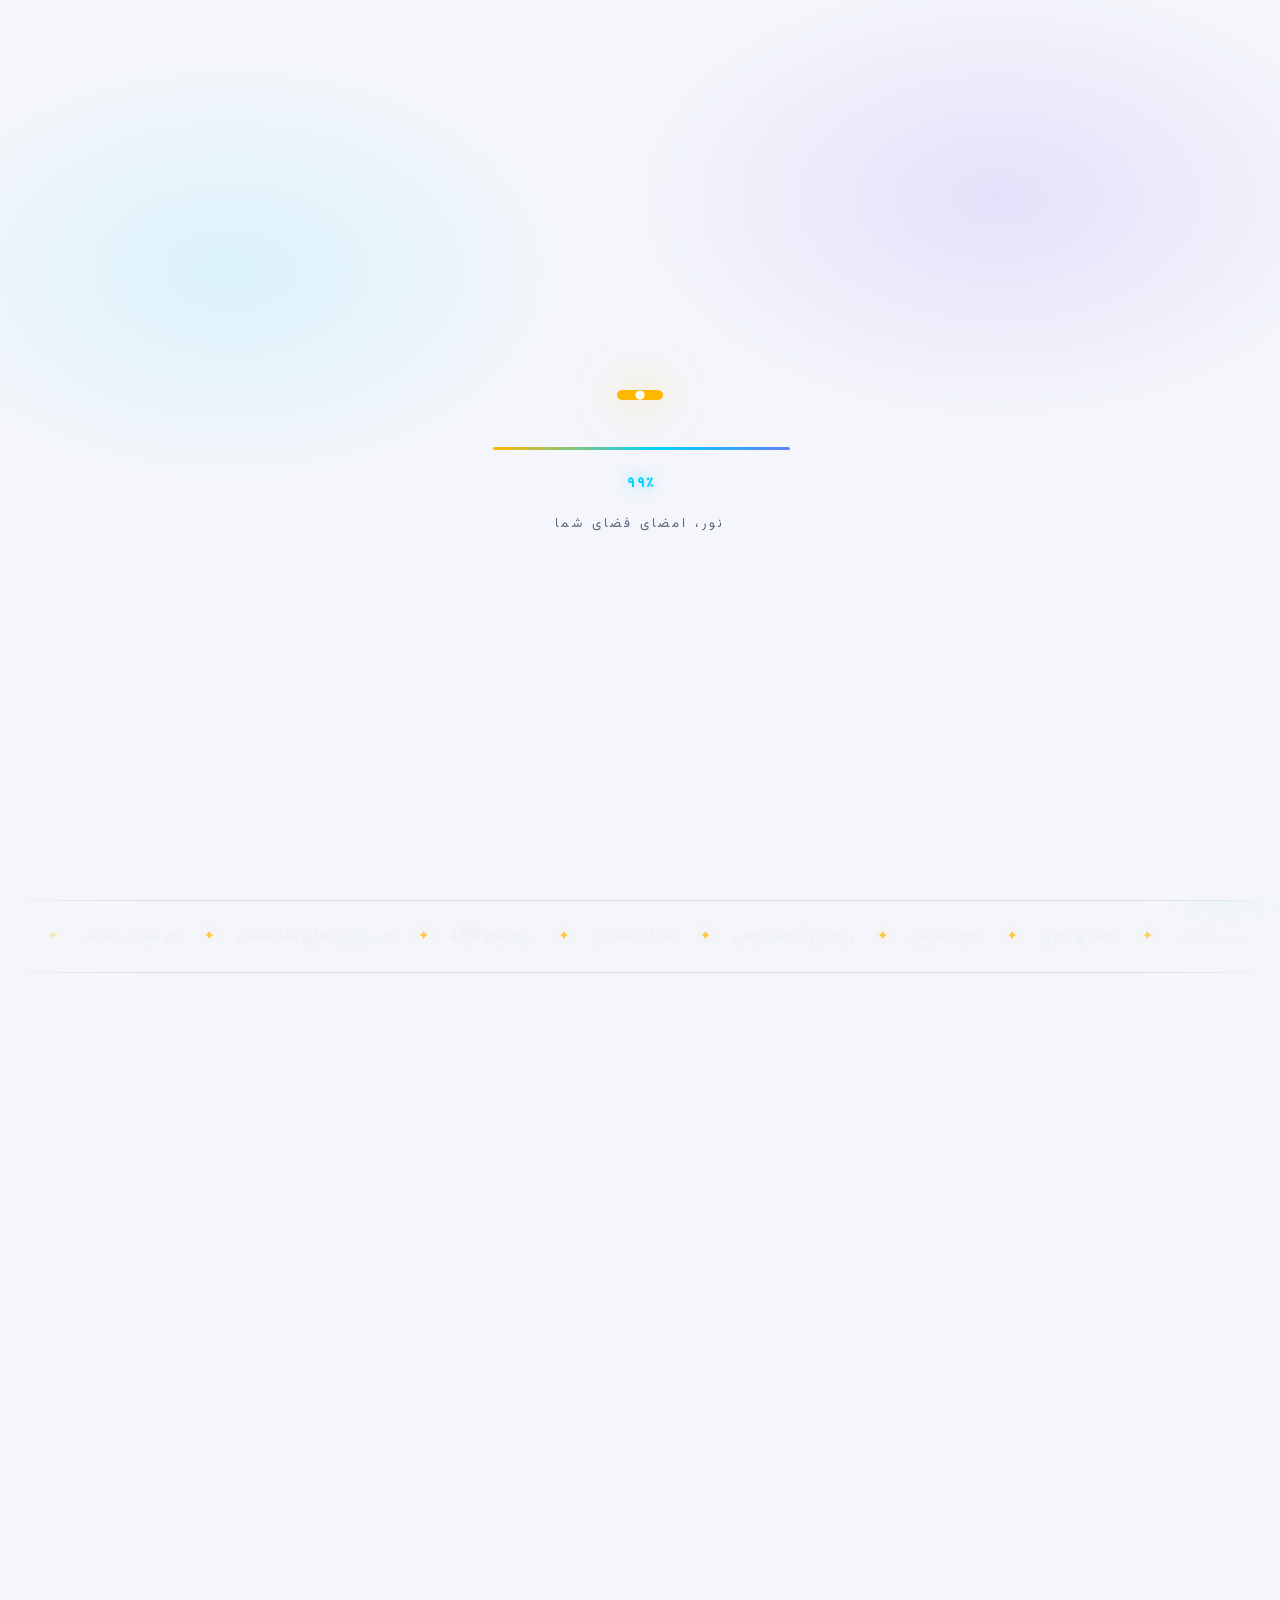
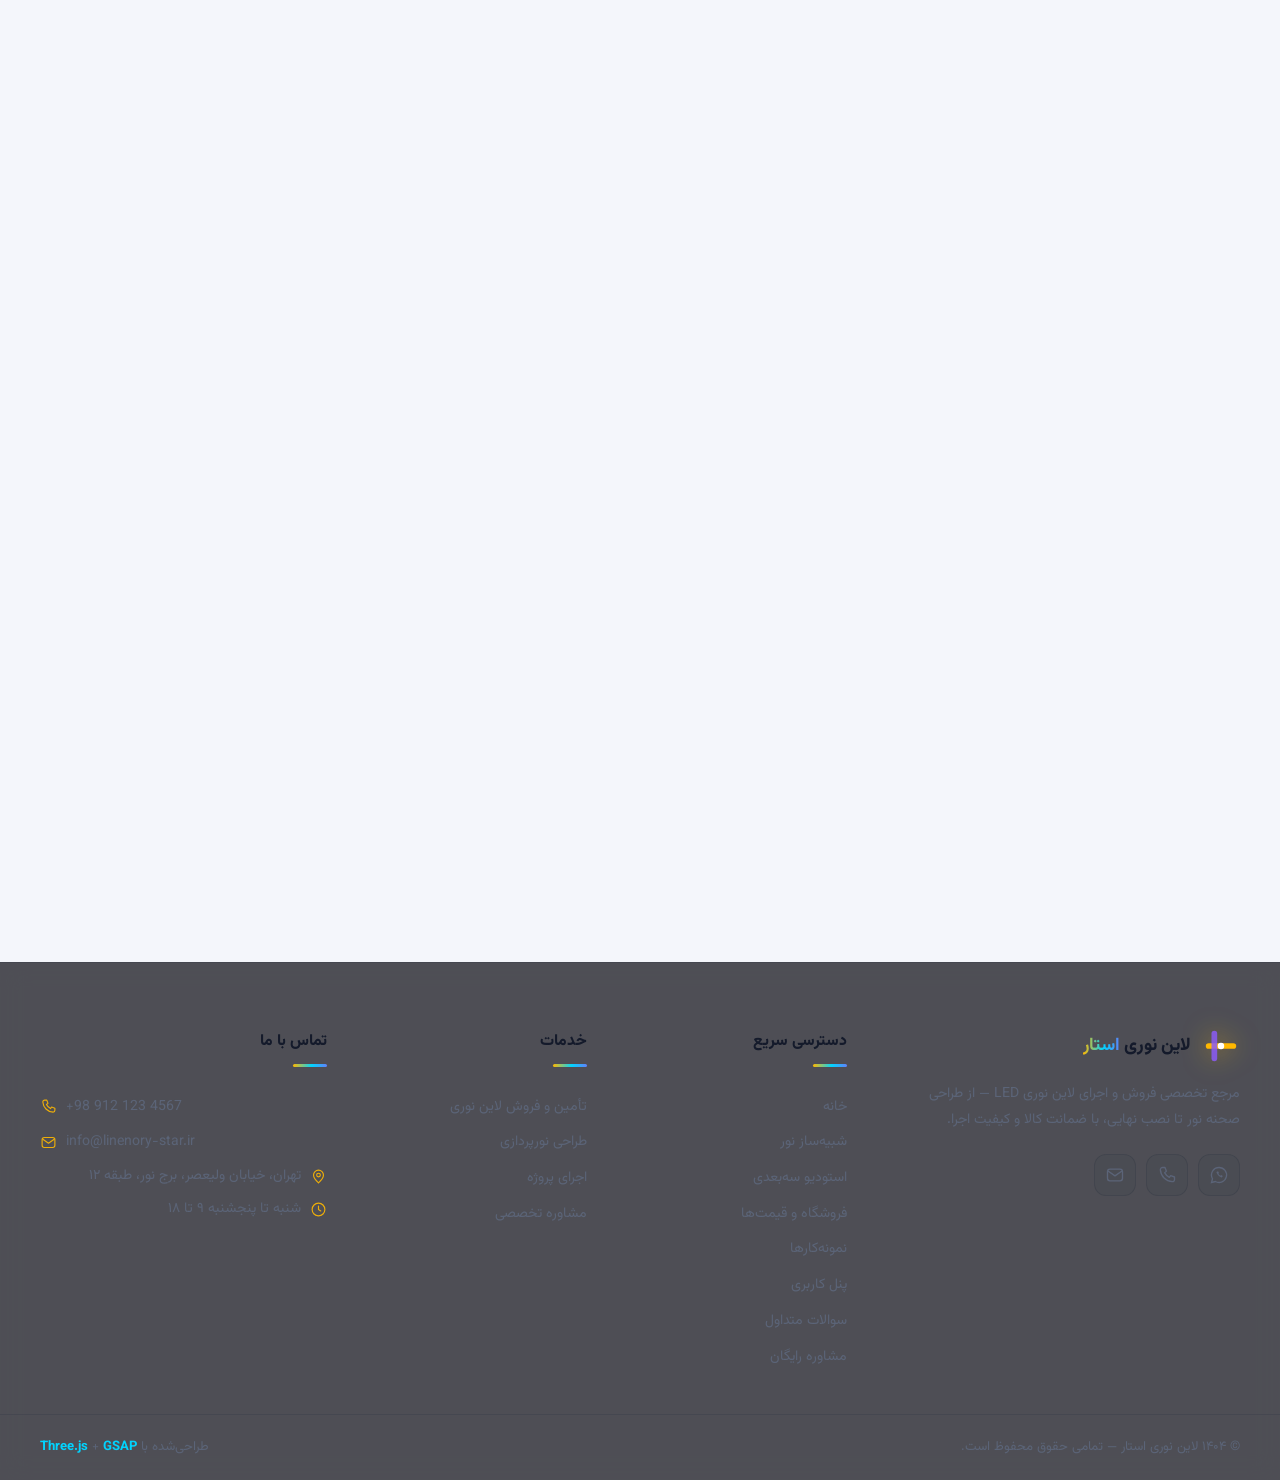
==== commit af9db5c1: "Merge feat/3d-polish into main (Phase 8)" ====
--- a/index.html
+++ b/index.html
@@ -23,10 +23,7 @@
   <meta name="author" content="لاین نوری استار"/>
   <meta name="robots" content="index, follow, max-image-preview:large, max-snippet:-1, max-video-preview:-1"/>
   <link rel="canonical" href="https://hesam-oxe.github.io/line/"/>
-  <link rel="alternate" hreflang="fa-IR" href="https://hesam-oxe.github.io/line/"/>
-  <link rel="alternate" hreflang="x-default" href="https://hesam-oxe.github.io/line/"/>
-  <meta name="theme-color" media="(prefers-color-scheme: light)" content="#f4f6fb"/>
-  <meta name="theme-color" media="(prefers-color-scheme: dark)" content="#0a0a12"/>
+  <meta name="theme-color" content="#0a0a12"/>
   <meta name="rating" content="general"/>
   <meta name="distribution" content="global"/>
   <meta name="language" content="Persian"/>
@@ -72,7 +69,7 @@
   <link rel="stylesheet" href="css/enhance.css"/>
   <noscript><link rel="stylesheet" href="css/noscript.css"/></noscript>
 
-  <!-- ═══════════ داده‌ی ساختاریافته (TODO(client-verify): امتیاز ۴.۹/۲۱۳، ساعات کاری، مختصات و ۴ نظر را قبل از انتشار با داده واقعی تأیید کنید) ═══════════ -->
+  <!-- ═══════════ داده‌ی ساختاریافته: بیزینس + نظرات + وب‌سایت + بردکرامب + FAQ ═══════════ -->
   <script type="application/ld+json">
   {
     "@context": "https://schema.org",
@@ -164,21 +161,7 @@
         "url": "https://hesam-oxe.github.io/line/",
         "name": "لاین نوری استار",
         "inLanguage": "fa-IR",
-        "publisher": {"@id": "https://hesam-oxe.github.io/line/#org"}
-      },
-      {
-        "@type": "Organization",
-        "@id": "https://hesam-oxe.github.io/line/#org",
-        "name": "لاین نوری استار",
-        "alternateName": "Linenory Star",
-        "url": "https://hesam-oxe.github.io/line/",
-        "logo": "https://hesam-oxe.github.io/line/assets/img/og-cover.jpg",
-        "contactPoint": {
-          "@type": "ContactPoint",
-          "contactType": "customer service",
-          "areaServed": "IR",
-          "availableLanguage": "fa"
-        }
+        "publisher": {"@id": "https://hesam-oxe.github.io/line/#business"}
       },
       {
         "@type": "WebPage",
@@ -510,7 +493,7 @@
     <div class="grid products-grid">
       <article class="card glass product-card card-tilt" data-reveal>
         <div class="product-img">
-          <img decoding="async" loading="lazy" width="800" height="550" srcset="https://images.unsplash.com/photo-1615873968403-89e068629265?auto=format&fit=crop&w=400&q=70 400w, https://images.unsplash.com/photo-1615873968403-89e068629265?auto=format&fit=crop&w=800&q=70 800w" sizes="(max-width: 640px) 100vw, 800px" src="https://images.unsplash.com/photo-1615873968403-89e068629265?auto=format&fit=crop&w=800&q=70" alt="لاین نوری مخفی نصب‌شده در سقف پذیرایی"/>
+          <img loading="lazy" width="800" height="550" src="https://images.unsplash.com/photo-1615873968403-89e068629265?auto=format&fit=crop&w=800&q=70" alt="لاین نوری مخفی نصب‌شده در سقف پذیرایی"/>
           <span class="product-badge">پرفروش</span>
         </div>
         <div class="product-body">
@@ -522,7 +505,7 @@
 
       <article class="card glass product-card card-tilt" data-reveal>
         <div class="product-img">
-          <img decoding="async" loading="lazy" width="800" height="550" srcset="https://images.unsplash.com/photo-1631679706909-1844bbd07221?auto=format&fit=crop&w=400&q=70 400w, https://images.unsplash.com/photo-1631679706909-1844bbd07221?auto=format&fit=crop&w=800&q=70 800w" sizes="(max-width: 640px) 100vw, 800px" src="https://images.unsplash.com/photo-1631679706909-1844bbd07221?auto=format&fit=crop&w=800&q=70" alt="لاین نوری روسری دور سقف"/>
+          <img loading="lazy" width="800" height="550" src="https://images.unsplash.com/photo-1631679706909-1844bbd07221?auto=format&fit=crop&w=800&q=70" alt="لاین نوری روسری دور سقف"/>
         </div>
         <div class="product-body">
           <h3>لاین نوری روسری</h3>
@@ -533,7 +516,7 @@
 
       <article class="card glass product-card card-tilt" data-reveal>
         <div class="product-img">
-          <img decoding="async" loading="lazy" width="800" height="550" srcset="https://images.unsplash.com/photo-1563089145-599997674d42?auto=format&fit=crop&w=400&q=70 400w, https://images.unsplash.com/photo-1563089145-599997674d42?auto=format&fit=crop&w=800&q=70 800w" sizes="(max-width: 640px) 100vw, 800px" src="https://images.unsplash.com/photo-1563089145-599997674d42?auto=format&fit=crop&w=800&q=70" alt="نئون فلکس با خطوط نور بنفش خلاقانه"/>
+          <img loading="lazy" width="800" height="550" src="https://images.unsplash.com/photo-1563089145-599997674d42?auto=format&fit=crop&w=800&q=70" alt="نئون فلکس با خطوط نور بنفش خلاقانه"/>
           <span class="product-badge">ضد آب IP67</span>
         </div>
         <div class="product-body">
@@ -545,7 +528,7 @@
 
       <article class="card glass product-card card-tilt" data-reveal>
         <div class="product-img">
-          <img decoding="async" loading="lazy" width="800" height="550" srcset="https://images.unsplash.com/photo-1519974719765-e6559eac2575?auto=format&fit=crop&w=400&q=70 400w, https://images.unsplash.com/photo-1519974719765-e6559eac2575?auto=format&fit=crop&w=800&q=70 800w" sizes="(max-width: 640px) 100vw, 800px" src="https://images.unsplash.com/photo-1519974719765-e6559eac2575?auto=format&fit=crop&w=800&q=70" alt="پروفیل آلومینیومی لاین نوری"/>
+          <img loading="lazy" width="800" height="550" src="https://images.unsplash.com/photo-1519974719765-e6559eac2575?auto=format&fit=crop&w=800&q=70" alt="پروفیل آلومینیومی لاین نوری"/>
         </div>
         <div class="product-body">
           <h3>پروفیل آلومینیومی</h3>
@@ -556,7 +539,7 @@
 
       <article class="card glass product-card card-tilt" data-reveal>
         <div class="product-img">
-          <img decoding="async" loading="lazy" width="800" height="550" srcset="https://images.unsplash.com/photo-1616594039964-ae9021a400a0?auto=format&fit=crop&w=400&q=70 400w, https://images.unsplash.com/photo-1616594039964-ae9021a400a0?auto=format&fit=crop&w=800&q=70 800w" sizes="(max-width: 640px) 100vw, 800px" src="https://images.unsplash.com/photo-1616594039964-ae9021a400a0?auto=format&fit=crop&w=800&q=70" alt="اسپات و نورپردازی مخفی اتاق خواب مدرن"/>
+          <img loading="lazy" width="800" height="550" src="https://images.unsplash.com/photo-1616594039964-ae9021a400a0?auto=format&fit=crop&w=800&q=70" alt="اسپات و نورپردازی مخفی اتاق خواب مدرن"/>
         </div>
         <div class="product-body">
           <h3>اسپات مخفی</h3>
@@ -567,7 +550,7 @@
 
       <article class="card glass product-card card-tilt" data-reveal>
         <div class="product-img">
-          <img decoding="async" loading="lazy" width="800" height="550" srcset="https://images.unsplash.com/photo-1600585154340-be6161a56a0c?auto=format&fit=crop&w=400&q=70 400w, https://images.unsplash.com/photo-1600585154340-be6161a56a0c?auto=format&fit=crop&w=800&q=70 800w" sizes="(max-width: 640px) 100vw, 800px" src="https://images.unsplash.com/photo-1600585154340-be6161a56a0c?auto=format&fit=crop&w=800&q=70" alt="پروژکتور LED نورپردازی نما"/>
+          <img loading="lazy" width="800" height="550" src="https://images.unsplash.com/photo-1600585154340-be6161a56a0c?auto=format&fit=crop&w=800&q=70" alt="پروژکتور LED نورپردازی نما"/>
           <span class="product-badge">نما و محوطه</span>
         </div>
         <div class="product-body">
@@ -629,19 +612,19 @@
 
     <div class="portfolio-grid">
       <figure class="portfolio-item" data-reveal tabindex="0" role="button" aria-label="بزرگ‌نمایی: سوئیت هتل پارس">
-        <img decoding="async" loading="lazy" width="900" height="1200" srcset="https://images.unsplash.com/photo-1524758631624-e2822e304c36?auto=format&fit=crop&w=400&q=70 400w, https://images.unsplash.com/photo-1524758631624-e2822e304c36?auto=format&fit=crop&w=800&q=70 800w" sizes="(max-width: 640px) 100vw, 900px" src="https://images.unsplash.com/photo-1524758631624-e2822e304c36?auto=format&fit=crop&w=900&q=70" alt="نورپردازی سوئیت هتل با لاین نوری گرم"/>
+        <img loading="lazy" width="900" height="1200" src="https://images.unsplash.com/photo-1524758631624-e2822e304c36?auto=format&fit=crop&w=900&q=70" alt="نورپردازی سوئیت هتل با لاین نوری گرم"/>
         <figcaption><b>سوئیت هتل پارس</b><span>نور سراسری و پرده نور با دمای ۳۰۰۰K</span></figcaption>
       </figure>
       <figure class="portfolio-item" data-reveal tabindex="0" role="button" aria-label="بزرگ‌نمایی: نشیمن لوکس آپارتمان">
-        <img decoding="async" loading="lazy" width="900" height="1200" srcset="https://images.unsplash.com/photo-1493809842364-78817add7ffb?auto=format&fit=crop&w=400&q=70 400w, https://images.unsplash.com/photo-1493809842364-78817add7ffb?auto=format&fit=crop&w=800&q=70 800w" sizes="(max-width: 640px) 100vw, 900px" src="https://images.unsplash.com/photo-1493809842364-78817add7ffb?auto=format&fit=crop&w=900&q=70" alt="نورپردازی نشیمن لوکس با نور مکمل"/>
+        <img loading="lazy" width="900" height="1200" src="https://images.unsplash.com/photo-1493809842364-78817add7ffb?auto=format&fit=crop&w=900&q=70" alt="نورپردازی نشیمن لوکس با نور مکمل"/>
         <figcaption><b>نشیمن لوکس آپارتمان</b><span>نور مکمل گرم + لاین نوری مخفی</span></figcaption>
       </figure>
       <figure class="portfolio-item" data-reveal tabindex="0" role="button" aria-label="بزرگ‌نمایی: ویلای لواسان">
-        <img decoding="async" loading="lazy" width="900" height="1200" srcset="https://images.unsplash.com/photo-1600607687920-4e2a09cf159d?auto=format&fit=crop&w=400&q=70 400w, https://images.unsplash.com/photo-1600607687920-4e2a09cf159d?auto=format&fit=crop&w=800&q=70 800w" sizes="(max-width: 640px) 100vw, 900px" src="https://images.unsplash.com/photo-1600607687920-4e2a09cf159d?auto=format&fit=crop&w=900&q=70" alt="نورپردازی پله و فضای نشیمن ویلای مدرن"/>
+        <img loading="lazy" width="900" height="1200" src="https://images.unsplash.com/photo-1600607687920-4e2a09cf159d?auto=format&fit=crop&w=900&q=70" alt="نورپردازی پله و فضای نشیمن ویلای مدرن"/>
         <figcaption><b>ویلای لواسان</b><span>نورپردازی پله و مسیر با سنسور حرکتی</span></figcaption>
       </figure>
       <figure class="portfolio-item" data-reveal tabindex="0" role="button" aria-label="بزرگ‌نمایی: پذیرایی مدرن سعادت‌آباد">
-        <img decoding="async" loading="lazy" width="900" height="1200" srcset="https://images.unsplash.com/photo-1505693416388-ac5ce068fe85?auto=format&fit=crop&w=400&q=70 400w, https://images.unsplash.com/photo-1505693416388-ac5ce068fe85?auto=format&fit=crop&w=800&q=70 800w" sizes="(max-width: 640px) 100vw, 900px" src="https://images.unsplash.com/photo-1505693416388-ac5ce068fe85?auto=format&fit=crop&w=900&q=70" alt="نورپردازی نشیمن مدرن با لاین خطی سقفی"/>
+        <img loading="lazy" width="900" height="1200" src="https://images.unsplash.com/photo-1505693416388-ac5ce068fe85?auto=format&fit=crop&w=900&q=70" alt="نورپردازی نشیمن مدرن با لاین خطی سقفی"/>
         <figcaption><b>پذیرایی مدرن سعادت‌آباد</b><span>ترکیب نور مکمل و لاین خطی سقفی</span></figcaption>
       </figure>
     </div>
@@ -1065,8 +1048,7 @@
 <!-- ═══ توست‌های اطلاع‌رسانی ═══ -->
 <div class="toast-stack" id="toastStack" role="status" aria-live="polite"></div>
 
-<!-- ═══ اسکریپت‌ها (همه محلی — بدون CDN خارجی) ═══
-     بودجه عملکرد: JS < 500KB بدون Three.js · CSS < 100KB · هیرو < 200KB · Three تنبل -->
+<!-- ═══ اسکریپت‌ها (همه محلی — بدون CDN خارجی) ═══ -->
 <script defer src="js/vendor/gsap.min.js"></script>
 <script defer src="js/vendor/ScrollTrigger.min.js"></script>
 <script defer src="js/config.js"></script>
@@ -1074,6 +1056,6 @@
 <script defer src="js/store.js"></script>
 <script defer src="js/ui.js"></script>
 <script defer src="js/main.js"></script>
-<script defer src="js/three-loader.js"></script>
+<script type="module" src="js/three-scene.js"></script>
 </body>
 </html>
--- a/css/base.css
+++ b/css/base.css
@@ -1,7 +1,6 @@
 /* ═══════════════════════════════════════════════════════════
    لاین نوری استار — استایل پایه
    تم: تیره لوکس | Glassmorphism + نئون‌گلو | RTL
-   بودجه عملکرد: مجموع CSS سایت < 100KB (فعلی ~۸۱KB)
    ═══════════════════════════════════════════════════════════ */
 
 :root{
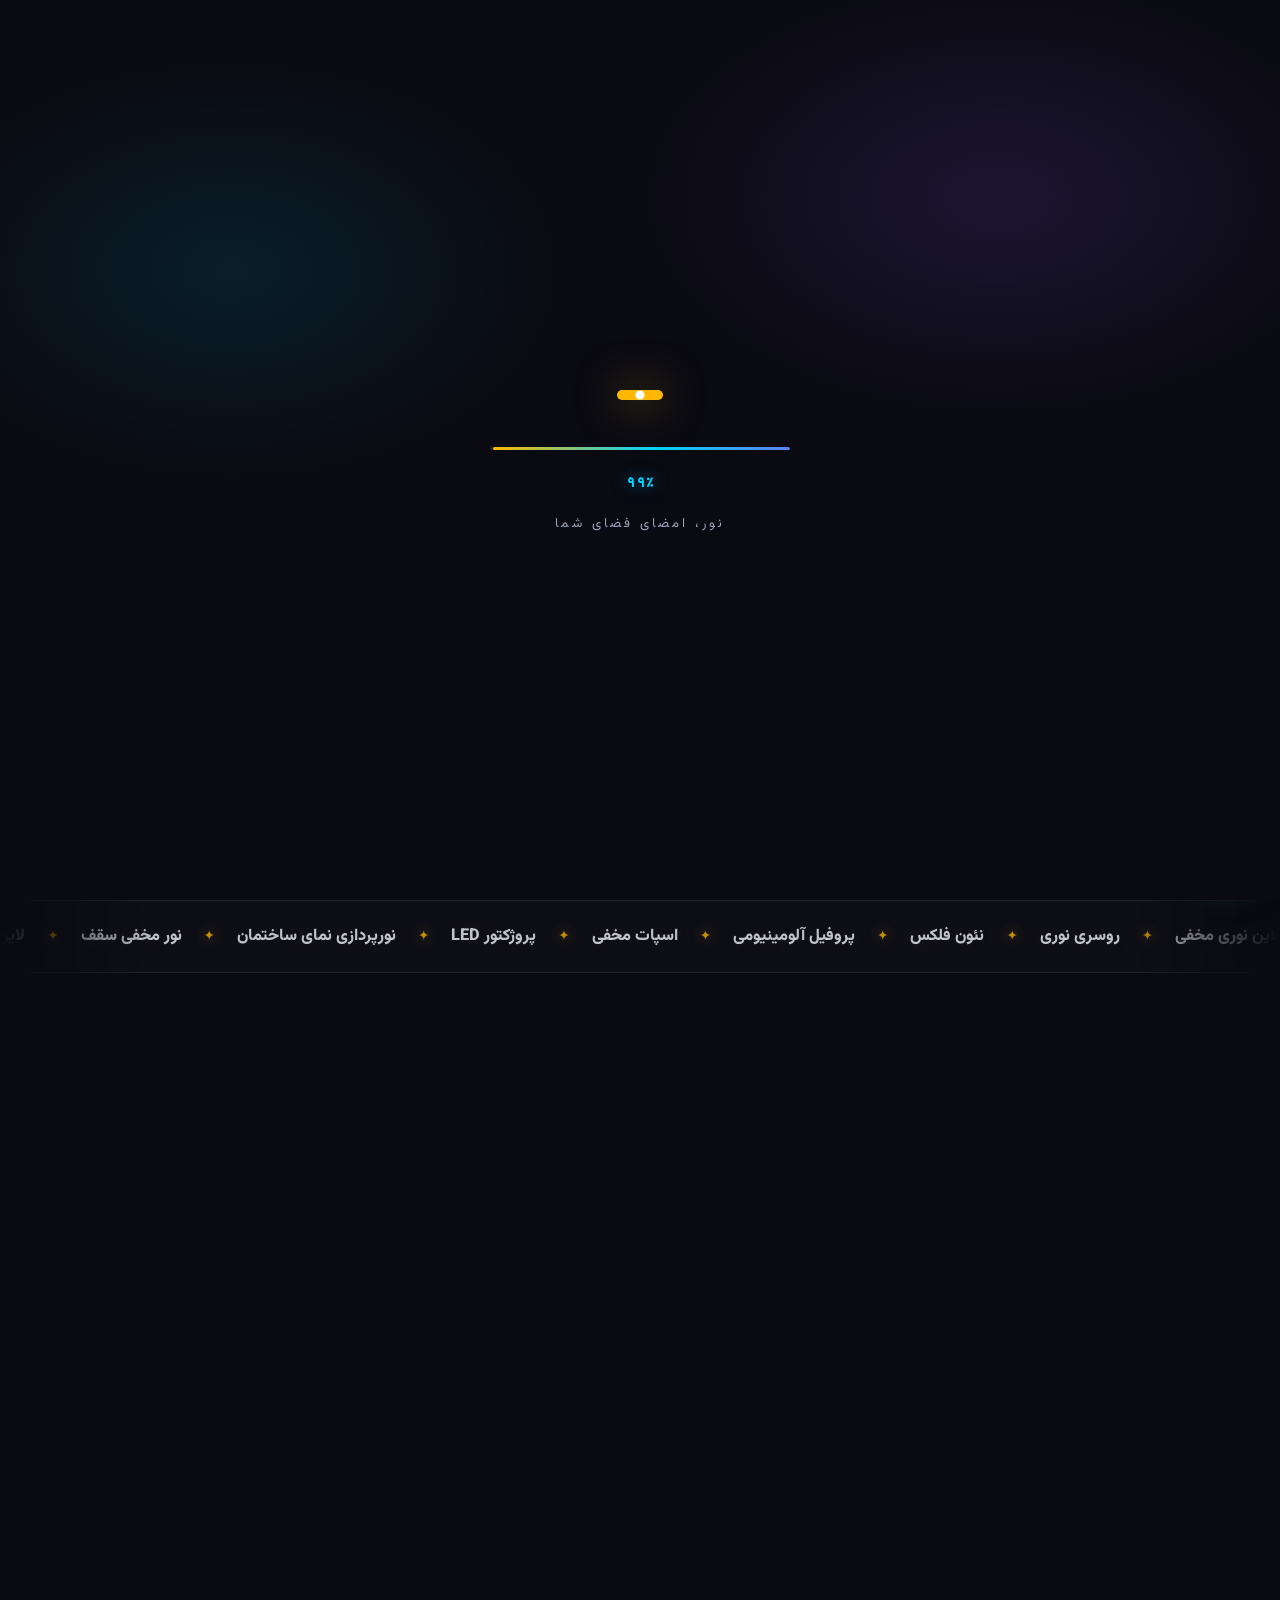
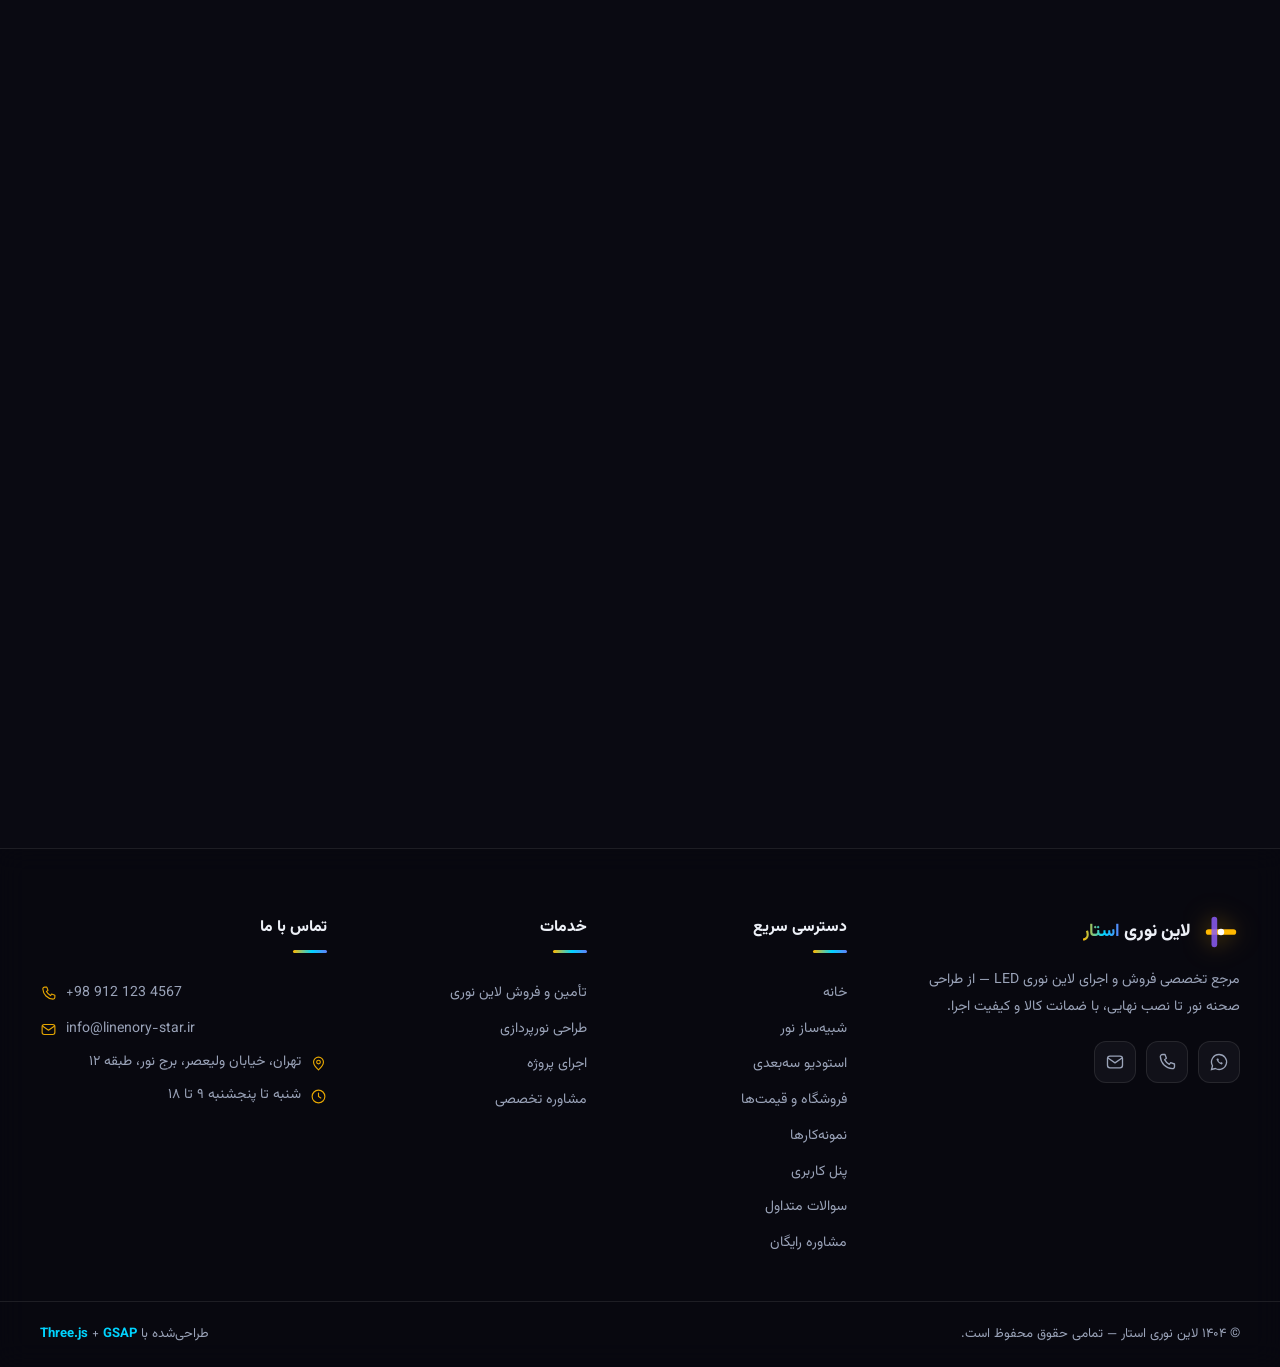
==== commit a8f92387: "Merge feat/frontend-migration into main (Phase 8)" ====
--- a/index.html
+++ b/index.html
@@ -63,7 +63,6 @@
   <!-- ═══════════ فونت محلی وزیرمتن (متغیر — بدون CDN) ═══════════ -->
   <link rel="preload" href="assets/fonts/Vazirmatn-Variable.woff2" as="font" type="font/woff2" crossorigin/>
   <link rel="preload" href="js/vendor/gsap.min.js" as="script"/>
-  <script src="js/theme.js"></script>
   <link rel="stylesheet" href="css/base.css"/>
   <link rel="stylesheet" href="css/sections.css"/>
   <link rel="stylesheet" href="css/enhance.css"/>
@@ -294,7 +293,6 @@
         <svg viewBox="0 0 24 24" aria-hidden="true"><path d="M6.6 3h3l1.7 4.6-2.2 1.6a13.8 13.8 0 0 0 5.7 5.7l1.6-2.2L21 14.4v3A2.6 2.6 0 0 1 18.4 20 15.4 15.4 0 0 1 4 5.6 2.6 2.6 0 0 1 6.6 3z" fill="none" stroke="currentColor" stroke-width="1.6" stroke-linejoin="round"/></svg>
         ۰۹۱۲ ۱۲۳ ۴۵۶۷
       </a>
-      <button class="theme-toggle" type="button" data-theme-toggle aria-label="تغییر تم روشن / تیره" aria-pressed="false"><svg viewBox="0 0 24 24" aria-hidden="true"><circle cx="12" cy="12" r="4.2" fill="none" stroke="currentColor" stroke-width="1.8"/><path d="M12 2.5v2.4M12 19.1v2.4M2.5 12h2.4M19.1 12h2.4M4.9 4.9l1.7 1.7M17.4 17.4l1.7 1.7M19.1 4.9l-1.7 1.7M6.6 17.4l-1.7 1.7" stroke="currentColor" stroke-width="1.8" stroke-linecap="round"/></svg></button>
       <a class="btn btn-outline btn-sm" href="auth.html" id="authLink">ورود / پنل</a>
       <a class="btn btn-primary btn-sm" href="#contact">مشاوره رایگان</a>
       <button class="hamburger" id="hamburger" aria-label="باز کردن منو" aria-expanded="false">
@@ -317,7 +315,6 @@
     <a href="#faq">سوالات متداول</a>
     <a href="#contact">تماس</a>
   </nav>
-  <button class="theme-toggle" type="button" data-theme-toggle aria-label="تغییر تم روشن / تیره" aria-pressed="false"><svg viewBox="0 0 24 24" aria-hidden="true"><circle cx="12" cy="12" r="4.2" fill="none" stroke="currentColor" stroke-width="1.8"/><path d="M12 2.5v2.4M12 19.1v2.4M2.5 12h2.4M19.1 12h2.4M4.9 4.9l1.7 1.7M17.4 17.4l1.7 1.7M19.1 4.9l-1.7 1.7M6.6 17.4l-1.7 1.7" stroke="currentColor" stroke-width="1.8" stroke-linecap="round"/></svg></button>
   <a class="btn btn-outline drawer-cta" href="auth.html" id="authLinkMobile">ورود / ثبت‌نام</a>
   <a class="btn btn-primary drawer-cta" href="#contact">مشاوره رایگان</a>
   <a class="drawer-phone" href="tel:+989123456789" dir="ltr">
@@ -401,16 +398,16 @@
 
       <div class="sim-controls">
         <div class="sim-buttons" role="group" aria-label="انتخاب دمای رنگ">
-          <button class="sim-btn" aria-pressed="false" type="button" data-mode="6500" data-name="مهتابی سرد" data-k="۶۵۰۰">
+          <button class="sim-btn" type="button" data-mode="6500" data-name="مهتابی سرد" data-k="۶۵۰۰">
             <i class="dot dot-cool" aria-hidden="true"></i>مهتابی سرد<small>۶۵۰۰K</small>
           </button>
-          <button class="sim-btn active" aria-pressed="true" type="button" data-mode="4500" data-name="نور طبیعی" data-k="۴۵۰۰">
+          <button class="sim-btn active" type="button" data-mode="4500" data-name="نور طبیعی" data-k="۴۵۰۰">
             <i class="dot dot-warmwhite" aria-hidden="true"></i>طبیعی<small>۴۵۰۰K</small>
           </button>
-          <button class="sim-btn" aria-pressed="false" type="button" data-mode="3000" data-name="نور گرم" data-k="۳۰۰۰">
+          <button class="sim-btn" type="button" data-mode="3000" data-name="نور گرم" data-k="۳۰۰۰">
             <i class="dot dot-warm" aria-hidden="true"></i>گرم<small>۳۰۰۰K</small>
           </button>
-          <button class="sim-btn" aria-pressed="false" type="button" data-mode="rgb" data-name="رنگین‌کمانی متحرک" data-k="RGB">
+          <button class="sim-btn" type="button" data-mode="rgb" data-name="رنگین‌کمانی متحرک" data-k="RGB">
             <i class="dot rgb-icon" aria-hidden="true"></i>RGB<small>۷ رنگ</small>
           </button>
         </div>
@@ -419,17 +416,6 @@
           <label for="brightness">شدت نور</label>
           <input type="range" id="brightness" min="10" max="100" value="75" dir="ltr"/>
           <output id="brightnessValue">۷۵٪</output>
-        </div>
-
-        <div class="sim-length">
-          <span id="lenLabel">طول نوار</span>
-          <div class="sim-buttons" role="group" aria-labelledby="lenLabel">
-            <button class="len-btn" type="button" data-meters="1" aria-pressed="false">۱ متر</button>
-            <button class="len-btn" type="button" data-meters="2" aria-pressed="false">۲ متر</button>
-            <button class="len-btn active" type="button" data-meters="3" aria-pressed="true">۳ متر</button>
-            <button class="len-btn" type="button" data-meters="5" aria-pressed="false">۵ متر</button>
-          </div>
-          <p class="sim-quote" aria-live="polite">برآورد: <b id="lenPrice">۵۵۵٬۰۰۰ تومان</b> · مصرف <b id="lenPower">۲۴ وات</b></p>
         </div>
       </div>
     </div>
@@ -587,13 +573,13 @@
       </div>
 
       <div class="studio-controls" role="group" aria-label="انتخاب فضای سه‌بعدی">
-        <button class="studio-btn active" type="button" data-room="living" data-name="نشیمن مدرن" aria-pressed="true">
+        <button class="studio-btn active" type="button" data-room="living" data-name="نشیمن مدرن">
           <i class="dot dot-gold" aria-hidden="true"></i>نشیمن مدرن<small>روسری نوری گرم + نور مخفی</small>
         </button>
-        <button class="studio-btn" type="button" data-room="cafe" data-name="کافه نئون" aria-pressed="false">
+        <button class="studio-btn" type="button" data-room="cafe" data-name="کافه نئون">
           <i class="dot dot-violet" aria-hidden="true"></i>کافه نئون<small>نئون فلکس بنفش + خط کناری</small>
         </button>
-        <button class="studio-btn" type="button" data-room="hotel" data-name="هتل لوکس" aria-pressed="false">
+        <button class="studio-btn" type="button" data-room="hotel" data-name="هتل لوکس">
           <i class="dot dot-cyan" aria-hidden="true"></i>هتل لوکس<small>لابی ستاره‌باران سرد</small>
         </button>
       </div>
